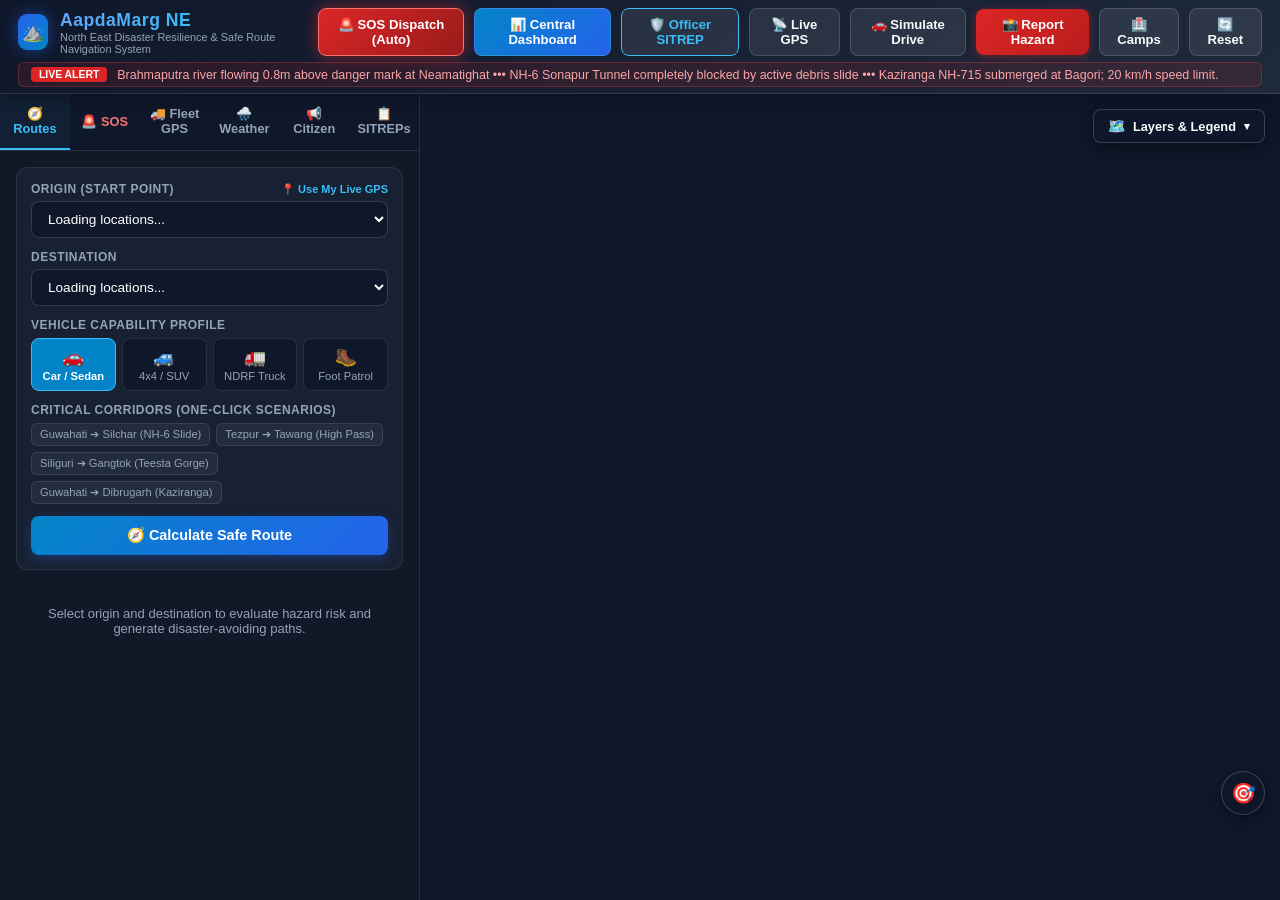
==== static/index.html @ 3a87f2e5 "Add files via upload" ====
<!DOCTYPE html>
<html lang="en">
<head>
    <meta charset="UTF-8">
    <meta name="viewport" content="width=device-width, initial-scale=1.0">
    <title>AapdaMarg NE - North East India Disaster-Adaptive Route & Hazard Intelligence</title>
    
    <!-- Leaflet GIS Map Library -->
    <link rel="stylesheet" href="https://unpkg.com/leaflet@1.9.4/dist/leaflet.css" integrity="sha256-p4NxAoJBhIIN+hmNHrzRCf9tD/miZyoHS5obTRR9BMY=" crossorigin=""/>
    <script src="https://unpkg.com/leaflet@1.9.4/dist/leaflet.js" integrity="sha256-20nQCchB9co0qIjJZRGuk2/Z9VM+kNiyxNV1lvTlZBo=" crossorigin=""></script>
    
    <!-- Custom Command Center Styling -->
    <link rel="stylesheet" href="/static/css/style.css">
</head>
<body>

    <!-- Header Navigation & Early Warning Ticker -->
    <header class="app-header">
        <div class="header-top-row">
            <div class="brand-badge">
                <div class="brand-icon">⛰️</div>
                <div class="brand-text">
                    <h1>AapdaMarg NE</h1>
                    <p>North East Disaster Resilience & Safe Route Navigation System</p>
                </div>
            </div>

            <!-- Header Action Buttons -->
            <div class="header-actions">
                <button class="btn btn-sos" onclick="triggerInstantAutoSos()" title="Automatic GPS Detection & Instant Distress Alert to Nearest Police & Hospital">
                    🚨 SOS Dispatch (Auto)
                </button>
                <button class="btn btn-secondary" onclick="openCommandDashboard()" style="background: linear-gradient(135deg, #0284c7, #2563eb); color: white;" title="Centralized Disaster Logistics Command Dashboard">
                    📊 Central Dashboard
                </button>
                <button class="btn btn-secondary" onclick="openSitrepModal()" style="border-color: #38bdf8; color: #38bdf8;" title="Field Officer Verified Situation Report">
                    🛡️ Officer SITREP
                </button>
                <button id="btnToggleGps" class="btn btn-secondary" onclick="toggleGpsTracking()" title="Start real-time device GPS tracking">
                    📡 Live GPS
                </button>
                <button id="btnDriveSim" class="btn btn-secondary" onclick="toggleDriveSimulator()" title="Simulate driving along active highway route">
                    🚗 Simulate Drive
                </button>
                <button class="btn btn-report" onclick="openReportModal()">
                    📸 Report Hazard
                </button>
                <button class="btn btn-secondary" onclick="openEmergencyModal()">
                    🏥 Camps
                </button>
                <button class="btn btn-secondary" onclick="resetDemoData()" title="Reset to baseline scenario">
                    🔄 Reset
                </button>
            </div>
        </div>

        <!-- Emergency Flash Alert Ticker Shifted Directly Underneath Icons -->
        <div class="alert-ticker-container">
            <div class="ticker-tag">LIVE ALERT</div>
            <div class="ticker-text" id="alertTickerText">
                Brahmaputra river flowing 0.8m above danger mark at Neamatighat ••• NH-6 Sonapur Tunnel completely blocked by active debris slide ••• Kaziranga NH-715 submerged at Bagori; 20 km/h speed limit.
            </div>
        </div>
    </header>

    <!-- Main Command Center Grid -->
    <div class="main-viewport">

        <!-- Left Drawer / Navigation & Telemetry Sidebar -->
        <aside class="sidebar">
            <div class="sidebar-tab-nav" style="overflow-x: auto;">
                <div class="sidebar-tab active" data-tab="tabRoute">
                    🧭 Routes
                </div>
                <div class="sidebar-tab" data-tab="tabSos" style="color: #f87171; font-weight: 700;">
                    🚨 SOS
                </div>
                <div class="sidebar-tab" data-tab="tabFleet">
                    🚚 Fleet GPS
                </div>
                <div class="sidebar-tab" data-tab="tabWeather">
                    🌧️ Weather
                </div>
                <div class="sidebar-tab" data-tab="tabFeed">
                    📢 Citizen
                </div>
                <div class="sidebar-tab" data-tab="tabSitrep">
                    📋 SITREPs
                </div>
            </div>

            <!-- Tab 1: Route Planner & Risk Analysis -->
            <div id="tabRoute" class="tab-content" style="display: flex;">
                
                <div class="route-box">
                    <div class="form-group">
                        <div style="display: flex; justify-content: space-between; align-items: center; margin-bottom: 5px;">
                            <label for="originSelect" style="margin-bottom: 0;">Origin (Start Point)</label>
                            <a href="javascript:void(0)" onclick="useGpsAsOrigin()" style="color: #38bdf8; font-size: 11px; text-decoration: none; font-weight: 700;">
                                📍 Use My Live GPS
                            </a>
                        </div>
                        <select id="originSelect" class="form-control">
                            <option value="">Loading locations...</option>
                        </select>
                    </div>

                    <div class="form-group">
                        <label for="destSelect">Destination</label>
                        <select id="destSelect" class="form-control">
                            <option value="">Loading locations...</option>
                        </select>
                    </div>

                    <div class="form-group">
                        <label>Vehicle Capability Profile</label>
                        <div class="vehicle-selector">
                            <div class="vehicle-btn active" onclick="selectVehicle('standard', this)">
                                <span>🚗</span> Car / Sedan
                            </div>
                            <div class="vehicle-btn" onclick="selectVehicle('4x4', this)">
                                <span>🚙</span> 4x4 / SUV
                            </div>
                            <div class="vehicle-btn" onclick="selectVehicle('emergency_convoy', this)">
                                <span>🚛</span> NDRF Truck
                            </div>
                            <div class="vehicle-btn" onclick="selectVehicle('foot', this)">
                                <span>🥾</span> Foot Patrol
                            </div>
                        </div>
                    </div>

                    <div class="form-group">
                        <label>Critical Corridors (One-Click Scenarios)</label>
                        <div class="quick-routes">
                            <div class="quick-route-chip" onclick="setQuickRoute('guwahati', 'silchar')">
                                Guwahati ➔ Silchar (NH-6 Slide)
                            </div>
                            <div class="quick-route-chip" onclick="setQuickRoute('tezpur', 'tawang')">
                                Tezpur ➔ Tawang (High Pass)
                            </div>
                            <div class="quick-route-chip" onclick="setQuickRoute('siliguri', 'gangtok')">
                                Siliguri ➔ Gangtok (Teesta Gorge)
                            </div>
                            <div class="quick-route-chip" onclick="setQuickRoute('guwahati', 'dibrugarh')">
                                Guwahati ➔ Dibrugarh (Kaziranga)
                            </div>
                        </div>
                    </div>

                    <button id="btnCalculate" class="btn-calculate" onclick="calculateRoute()">
                        🧭 Calculate Safe Route
                    </button>
                </div>

                <!-- Dynamic Route Comparison Cards Container -->
                <div id="routeResultsContainer">
                    <div style="text-align: center; color: #94a3b8; padding: 20px; font-size: 13px;">
                        Select origin and destination to evaluate hazard risk and generate disaster-avoiding paths.
                    </div>
                </div>

            </div>

            <!-- Tab: Emergency Complaint & Automated SOS Dispatch -->
            <div id="tabSos" class="tab-content" style="display: none;">
                <div style="background: rgba(220, 38, 38, 0.15); border: 1px solid rgba(239, 68, 68, 0.4); padding: 12px; border-radius: 8px;">
                    <div style="display: flex; justify-content: space-between; align-items: center; margin-bottom: 8px;">
                        <div>
                            <h3 style="font-size: 13px; font-weight: 800; color: #f87171;">🚨 Emergency SOS Dispatch</h3>
                            <p style="font-size: 10.5px; color: #fca5a5; margin-top: 2px;">Automatic GPS detection & alert to nearest Police & Hospital.</p>
                        </div>
                        <button onclick="openEmergencyComplaintModal()" style="background: #334155; color: #cbd5e1; border: 1px solid rgba(255,255,255,0.1); border-radius: 6px; padding: 4px 8px; font-size: 10.5px; font-weight: 600; cursor: pointer;">
                            📝 Form
                        </button>
                    </div>

                    <button onclick="triggerInstantAutoSos()" class="btn-instant-transmit" style="padding: 10px; font-size: 12px;">
                        ⚡ 1-TOUCH INSTANT SOS (AUTO-GPS)
                    </button>
                </div>

                <div style="margin-top: 10px;">
                    <div style="display: flex; justify-content: space-between; align-items: center; margin-bottom: 6px;">
                        <h4 style="font-size: 11.5px; font-weight: 700; color: #cbd5e1; text-transform: uppercase;">Active Distress Calls</h4>
                        <span style="font-size: 10px; color: #94a3b8;">Auto Alert Dispatched</span>
                    </div>
                    <div id="sosListContainer">Loading emergency complaints...</div>
                </div>
            </div>

            <!-- Tab 2: Regional Weather & Flood Telemetry -->
            <div id="tabWeather" class="tab-content" style="display: none;">
                <div style="background: rgba(30, 41, 59, 0.6); padding: 12px; border-radius: 8px; border: 1px solid rgba(255,255,255,0.08);">
                    <h3 style="font-size: 13px; font-weight: 700; color: #38bdf8; margin-bottom: 4px;">North East Flood & Rain Monitoring</h3>
                    <p style="font-size: 11px; color: #94a3b8;">Real-time precipitation telemetry combined with IMD & ASDMA Brahmaputra basin hydro-meters.</p>
                </div>
                <div id="weatherListContainer">
                    <div style="text-align: center; color: #94a3b8; padding: 20px;">Fetching weather telemetry...</div>
                </div>
            </div>

            <!-- Tab 3: Citizen Incident & Photo Feed -->
            <div id="tabFeed" class="tab-content" style="display: none;">
                <div style="display: flex; justify-content: space-between; align-items: center;">
                    <span style="font-size: 12px; font-weight: 700; color: #cbd5e1;">Live Crowdsourced Incidents</span>
                    <button onclick="openReportModal()" style="background: #0284c7; color: white; border: none; border-radius: 6px; padding: 4px 10px; font-size: 11px; font-weight: bold; cursor: pointer;">
                        + Upload
                    </button>
                </div>
                <div id="communityFeedContainer">
                    <div style="text-align: center; color: #94a3b8; padding: 20px;">Loading community reports...</div>
                </div>
            </div>

            <!-- Tab 4: Essential Commodity Fleet GPS Tracking -->
            <div id="tabFleet" class="tab-content" style="display: none;">
                <div style="background: rgba(30, 41, 59, 0.6); padding: 12px; border-radius: 8px; border: 1px solid rgba(255,255,255,0.08);">
                    <div style="display: flex; justify-content: space-between; align-items: center;">
                        <h3 style="font-size: 13px; font-weight: 700; color: #38bdf8;">Essential Fleet Tracking</h3>
                        <button onclick="openCommandDashboard()" style="background: #0284c7; color: white; border: none; border-radius: 4px; padding: 3px 7px; font-size: 10px; font-weight: bold; cursor: pointer;">
                            📊 Executive Dashboard
                        </button>
                    </div>
                    <p style="font-size: 11px; color: #94a3b8; margin-top: 4px;">Real-time GPS movement of medicine, ration, bridge construction, and fuel convoys across North East corridors.</p>
                </div>

                <div style="margin-top: 8px;">
                    <h4 style="font-size: 11.5px; font-weight: 700; color: #f87171; text-transform: uppercase; margin-bottom: 6px;">Automated Corridor Alerts</h4>
                    <div id="logisticsAlertsContainer">Loading alerts...</div>
                </div>

                <div style="margin-top: 10px;">
                    <h4 style="font-size: 11.5px; font-weight: 700; color: #38bdf8; text-transform: uppercase; margin-bottom: 6px;">Live Convoys in Transit</h4>
                    <div id="fleetListContainer">Loading convoys...</div>
                </div>
            </div>

            <!-- Tab 5: Field Official Verified SITREPs -->
            <div id="tabSitrep" class="tab-content" style="display: none;">
                <div style="display: flex; justify-content: space-between; align-items: center; background: rgba(30, 41, 59, 0.6); padding: 12px; border-radius: 8px; border: 1px solid rgba(255,255,255,0.08);">
                    <div>
                        <h3 style="font-size: 13px; font-weight: 700; color: #38bdf8;">Authority SITREPs</h3>
                        <p style="font-size: 10.5px; color: #94a3b8;">Verified situation reports by NDRF, BRO, SDRF & PWD.</p>
                    </div>
                    <button onclick="openSitrepModal()" style="background: #0284c7; color: white; border: none; border-radius: 6px; padding: 4px 8px; font-size: 10.5px; font-weight: bold; cursor: pointer;">
                        + New SITREP
                    </button>
                </div>
                <div id="sitrepListContainer" style="margin-top: 10px;">
                    Loading verified SITREPs...
                </div>
            </div>

        </aside>

        <!-- Main Map Area -->
        <main class="map-container">
            <div id="map"></div>

            <!-- Floating Real-Time GPS Telemetry HUD -->
            <div id="gpsHudBar" class="gps-hud-bar" style="display: none;">
                <div class="gps-hud-item">
                    <span class="gps-hud-label">GPS STATUS</span>
                    <span class="gps-hud-value" id="hudGpsStatus">Active</span>
                </div>
                <div class="gps-hud-item">
                    <span class="gps-hud-label">COORDINATES</span>
                    <span class="gps-hud-value" id="hudCoords">26.144, 91.736</span>
                </div>
                <div class="gps-hud-item">
                    <span class="gps-hud-label">SPEED</span>
                    <span class="gps-hud-value" id="hudSpeed">0 km/h</span>
                </div>
                <div class="gps-hud-item">
                    <span class="gps-hud-label">ALTITUDE</span>
                    <span class="gps-hud-value" id="hudAltitude">55m</span>
                </div>
                <div class="gps-hud-item">
                    <span class="gps-hud-label">ACCURACY</span>
                    <span class="gps-hud-value" id="hudAccuracy">±12m</span>
                </div>
                <div class="gps-hud-item">
                    <span class="gps-hud-label">PROXIMITY THREAT</span>
                    <span class="gps-hud-value safe" id="hudThreatAlert">🛡️ Safe</span>
                </div>
            </div>

            <!-- Hazard Proximity Warning Banner -->
            <div id="hazardProximityBanner" class="hazard-proximity-banner">
                <div style="font-size: 26px;">🚨</div>
                <div id="hazardBannerText" style="font-size: 12.5px; line-height: 1.4;">
                    Hazard Proximity Alert: You are near an active disaster zone!
                </div>
            </div>

            <!-- Floating Locate Me Button -->
            <button class="btn-locate-me" onclick="centerOnUserGps()" title="Center map on my live GPS position">
                🎯
            </button>

            <!-- Consolidated Single Dropdown Menu: Map Layers, Base Map & Legend -->
            <div class="map-dropdown-container" id="mapDropdownContainer">
                <button type="button" class="btn-map-dropdown-toggle" id="btnMapDropdown" onclick="toggleMapLayersMenu(event)">
                    <span style="font-size: 14px;">🗺️</span>
                    <span>Layers & Legend</span>
                    <span id="mapDropdownArrow" style="font-size: 11px;">▾</span>
                </button>

                <!-- Dropdown Card -->
                <div class="map-dropdown-panel" id="mapDropdownPanel" onclick="event.stopPropagation()">
                    <div class="map-dropdown-tabs">
                        <div class="map-tab-btn active" id="tabBtnLayers" onclick="switchMapMenuTab('layers')">
                            🗂️ Map Layers
                        </div>
                        <div class="map-tab-btn" id="tabBtnLegend" onclick="switchMapMenuTab('legend')">
                            📖 Legend
                        </div>
                        <button type="button" class="map-dropdown-close" onclick="closeMapLayersMenu()">&times;</button>
                    </div>

                    <!-- Panel 1: Layers & Basemap -->
                    <div class="map-panel-content" id="mapPanelLayers">
                        <!-- Base Map Section -->
                        <div class="map-menu-section">
                            <div class="map-menu-heading">🗺️ Base Map Style</div>
                            <div class="basemap-pills">
                                <label class="basemap-pill">
                                    <input type="radio" name="baseMap" value="Dark Navigation" checked onchange="switchBaseMap(this.value)">
                                    <span>Dark Nav</span>
                                </label>
                                <label class="basemap-pill">
                                    <input type="radio" name="baseMap" value="Terrain & Contours" onchange="switchBaseMap(this.value)">
                                    <span>Terrain</span>
                                </label>
                                <label class="basemap-pill">
                                    <input type="radio" name="baseMap" value="Satellite Imagery" onchange="switchBaseMap(this.value)">
                                    <span>Satellite</span>
                                </label>
                                <label class="basemap-pill">
                                    <input type="radio" name="baseMap" value="Standard Street" onchange="switchBaseMap(this.value)">
                                    <span>Street</span>
                                </label>
                            </div>
                        </div>

                        <!-- Hazards Section -->
                        <div class="map-menu-section">
                            <div class="map-menu-heading">⚠️ Disaster Hazards</div>
                            <label class="layer-checkbox">
                                <input type="checkbox" checked onchange="toggleOverlayLayer('hazards', this.checked)">
                                <span>⛰️ Active Hazards & Slides</span>
                            </label>
                            <label class="layer-checkbox">
                                <input type="checkbox" checked onchange="toggleOverlayLayer('riskZones', this.checked)">
                                <span>🌊 High-Risk Flood Basins</span>
                            </label>
                            <label class="layer-checkbox">
                                <input type="checkbox" checked onchange="toggleOverlayLayer('routes', this.checked)">
                                <span>🧭 Evaluated Routes</span>
                            </label>
                        </div>

                        <!-- Emergency Amenities & Fleet Section -->
                        <div class="map-menu-section">
                            <div class="map-menu-heading">🚨 Emergency & Amenities</div>
                            <label class="layer-checkbox">
                                <input type="checkbox" checked onchange="toggleEmergencyFacilityLayer(this.checked)">
                                <span>🚔 Police & 🏥 Hospitals</span>
                            </label>
                            <label class="layer-checkbox">
                                <input type="checkbox" checked onchange="toggleAmenityLayer('fuel', this.checked)">
                                <span>⛽ Petrol Pumps & Fuel</span>
                            </label>
                            <label class="layer-checkbox">
                                <input type="checkbox" checked onchange="toggleAmenityLayer('hotel', this.checked)">
                                <span>🏨 Safe Hotels & Lodging</span>
                            </label>
                            <label class="layer-checkbox">
                                <input type="checkbox" checked onchange="toggleAmenityLayer('restaurant', this.checked)">
                                <span>🍽️ Food Hubs & Dhabas</span>
                            </label>
                            <label class="layer-checkbox">
                                <input type="checkbox" checked onchange="toggleOverlayLayer('fleet', this.checked)">
                                <span>🚚 Essential Convoys (GPS)</span>
                            </label>
                        </div>
                    </div>

                    <!-- Panel 2: Legend -->
                    <div class="map-panel-content" id="mapPanelLegend" style="display: none;">
                        <div class="legend-scroll-area">
                            <div class="legend-item">
                                <div class="legend-color" style="background: #10b981; box-shadow: 0 0 6px #10b981;"></div>
                                <span>Safest Recommended Route</span>
                            </div>
                            <div class="legend-item">
                                <div class="legend-color" style="background: #ef4444; border: 1px dashed white;"></div>
                                <span>Direct / Dangerous Route</span>
                            </div>
                            <div class="legend-item">
                                <span>🚔</span>
                                <span>Police Station (Alert Ready)</span>
                            </div>
                            <div class="legend-item">
                                <span>🏥</span>
                                <span>Hospital / 108 Ambulance</span>
                            </div>
                            <div class="legend-item">
                                <span>🆘</span>
                                <span>Active SOS Distress Scene</span>
                            </div>
                            <div class="legend-item">
                                <span>⛰️</span>
                                <span>Active Landslide / Mudflow</span>
                            </div>
                            <div class="legend-item">
                                <span>🌊</span>
                                <span>Submerged / Waterlogged</span>
                            </div>
                            <div class="legend-item">
                                <span>🌉</span>
                                <span>Damaged / Weak Bridge</span>
                            </div>
                            <div class="legend-item">
                                <span>⛽</span>
                                <span>Fuel Station (Reserves Tracked)</span>
                            </div>
                            <div class="legend-item">
                                <span>🏨</span>
                                <span>Safe Lodging / Transit Shelter</span>
                            </div>
                            <div class="legend-item">
                                <span>🍽️</span>
                                <span>Food Hub / Langar Kitchen</span>
                            </div>
                            <div class="legend-item">
                                <span>🚚</span>
                                <span>Live Supply Convoy (GPS)</span>
                            </div>
                        </div>
                    </div>
                </div>
            </div>
        </main>

    </div>

    <!-- Modal 1: Crowdsourced Hazard & Photo Upload -->
    <div id="reportModal" class="modal-overlay">
        <div class="modal-card">
            <div class="modal-header">
                <div class="modal-title">
                    📸 Report Sudden Hazard & Upload Photo
                </div>
                <button class="modal-close" onclick="closeReportModal()">&times;</button>
            </div>
            <form id="hazardReportForm" class="modal-body" enctype="multipart/form-data">
                <div class="form-group">
                    <label for="hazardType">Hazard Category</label>
                    <select id="hazardType" name="hazard_type" class="form-control" required>
                        <option value="landslide">Active Landslide / Mudflow</option>
                        <option value="flood">Severe Flood / Submerged Highway</option>
                        <option value="damaged_bridge">Damaged / Weakened Bridge</option>
                        <option value="road_collapse">Road Collapse / Subsidence</option>
                        <option value="heavy_debris">Fallen Trees / Rock Debris</option>
                        <option value="cloudburst">Cloudburst / Flash Surge</option>
                    </select>
                </div>

                <div class="form-group">
                    <label for="reportTitle">Hazard Headline / Location</label>
                    <input type="text" id="reportTitle" name="title" class="form-control" placeholder="e.g. NH-6 Debris Slide near Mile Marker 42" required>
                </div>

                <!-- Photo Upload Zone -->
                <div class="form-group">
                    <label>Hazard Photo Proof (Updates Map & Visuals)</label>
                    <div id="photoDropZone" class="photo-drop-zone" onclick="document.getElementById('photoInput').click()">
                        <div style="font-size: 28px; margin-bottom: 6px;">📷</div>
                        <div style="font-size: 13px; font-weight: bold; color: #38bdf8;">Click to upload or drag & drop photo</div>
                        <div style="font-size: 11px; color: #94a3b8; margin-top: 4px;">PNG, JPG, WEBP accepted</div>
                        <input type="file" id="photoInput" name="photo" accept="image/*" style="display: none;">
                    </div>

                    <div id="photoPreviewContainer" class="photo-preview-container">
                        <img id="photoPreviewImg" class="photo-preview-img" src="" alt="Photo Preview">
                        <button type="button" onclick="removePhoto()" style="position: absolute; top: 8px; right: 8px; background: rgba(0,0,0,0.7); color: white; border: none; border-radius: 50%; width: 26px; height: 26px; cursor: pointer;">&times;</button>
                    </div>
                </div>

                <!-- Location Selector -->
                <div class="form-group">
                    <label>Hazard Coordinates</label>
                    <div style="display: flex; gap: 8px; margin-bottom: 6px;">
                        <button type="button" class="btn btn-secondary" style="flex: 1; font-size: 11.5px;" onclick="startPickLocation()">
                            📍 Pick Location on Map
                        </button>
                        <button type="button" class="btn btn-secondary" style="flex: 1; font-size: 11.5px;" onclick="useCurrentGpsLocation()">
                            📡 Use Device GPS
                        </button>
                    </div>
                    <div style="display: grid; grid-template-columns: 1fr 1fr; gap: 8px;">
                        <input type="number" step="any" id="reportLat" name="latitude" class="form-control" placeholder="Latitude" required>
                        <input type="number" step="any" id="reportLng" name="longitude" class="form-control" placeholder="Longitude" required>
                    </div>
                </div>

                <div class="form-group">
                    <label for="reportSeverity">Threat Severity</label>
                    <select id="reportSeverity" name="severity" class="form-control">
                        <option value="low">Low (Passable with caution)</option>
                        <option value="medium" selected>Moderate (4x4 or High Clearance only)</option>
                        <option value="high">Severe (Near blocked / High danger)</option>
                        <option value="critical">Critical / Impassable (Complete road collapse or washout)</option>
                    </select>
                </div>

                <div class="form-group">
                    <label for="reportDesc">Description & On-Ground Details</label>
                    <textarea id="reportDesc" name="description" class="form-control" rows="3" placeholder="Describe water depth, mud accumulation, stranded vehicles, or available detour advice..."></textarea>
                </div>

                <div class="form-group">
                    <label for="reporterName">Reporter Name / Agency</label>
                    <input type="text" id="reporterName" name="reporter_name" class="form-control" placeholder="e.g. Local Driver / ASDMA Volunteer / Police Patrol" value="Citizen Responder">
                </div>

                <button type="submit" id="btnSubmitReport" class="btn-calculate" style="margin-top: 10px;">
                    🚀 Broadcast Hazard & Update Routes
                </button>
            </form>
        </div>
    </div>

    <!-- Modal 2: Photo Lightbox -->
    <div id="photoViewerModal" class="modal-overlay" onclick="closePhotoModal()">
        <div class="modal-card" style="max-width: 700px; background: #0f172a; border: 1px solid rgba(255,255,255,0.2);" onclick="event.stopPropagation()">
            <div class="modal-header">
                <div id="photoViewerTitle" class="modal-title">Hazard Photo Verification</div>
                <button class="modal-close" onclick="closePhotoModal()">&times;</button>
            </div>
            <div style="padding: 10px;">
                <img id="photoViewerImg" src="" alt="Verified Disaster Photo" style="width: 100%; max-height: 480px; object-fit: contain; border-radius: 8px;">
            </div>
        </div>
    </div>

    <!-- Modal 3: Emergency Helplines & Relief Shelters -->
    <div id="emergencyModal" class="modal-overlay">
        <div class="modal-card" style="max-width: 650px;">
            <div class="modal-header">
                <div class="modal-title">
                    🚨 Emergency Helplines & Evacuation Shelters
                </div>
                <button class="modal-close" onclick="closeEmergencyModal()">&times;</button>
            </div>
            <div class="modal-body">
                <div>
                    <h4 style="font-size: 13px; color: #ef4444; text-transform: uppercase; margin-bottom: 8px;">Disaster Response Authorities (NDRF / BRO / SDMA)</h4>
                    <div id="emergencyContactsList">Loading helplines...</div>
                </div>

                <div style="margin-top: 14px;">
                    <h4 style="font-size: 13px; color: #34d399; text-transform: uppercase; margin-bottom: 8px;">Active Flood & Hill Evacuation Shelters</h4>
                    <div id="reliefCampsList">Loading relief camps...</div>
                </div>
            </div>
        </div>
    </div>

    <!-- Modal 4: Centralized Command & Logistics Dashboard -->
    <div id="dashboardModal" class="modal-overlay" onclick="closeCommandDashboard()">
        <div class="modal-card dashboard-modal-card" onclick="event.stopPropagation()">
            <div class="modal-header">
                <div class="modal-title">
                    📊 Centralized Disaster Logistics & Regional Readiness Dashboard
                </div>
                <button class="modal-close" onclick="closeCommandDashboard()">&times;</button>
            </div>
            <div class="modal-body" style="padding: 16px;">
                <!-- KPI Cards -->
                <div class="kpi-grid">
                    <div class="kpi-card blue">
                        <div class="kpi-title">Total Essential Convoys</div>
                        <div class="kpi-value" id="kpiTotalConvoys">5</div>
                        <div class="kpi-sub">GPS Integrated & Tracked</div>
                    </div>
                    <div class="kpi-card green">
                        <div class="kpi-title">In Transit (Optimal)</div>
                        <div class="kpi-value" id="kpiInTransit" style="color: #34d399;">4</div>
                        <div class="kpi-sub">En Route to Hospitals/PDS</div>
                    </div>
                    <div class="kpi-card red">
                        <div class="kpi-title">Delayed / Stranded</div>
                        <div class="kpi-value" id="kpiDelayed" style="color: #f87171;">1</div>
                        <div class="kpi-sub">Landslide / Flood Impasse</div>
                    </div>
                    <div class="kpi-card amber">
                        <div class="kpi-title">Critical Corridor Alerts</div>
                        <div class="kpi-value" id="kpiCriticalAlerts" style="color: #fbbf24;">3</div>
                        <div class="kpi-sub">Automated Hazard Collisions</div>
                    </div>
                </div>

                <!-- 2-Column Grid: District Reserves & Corridor Health -->
                <div style="display: grid; grid-template-columns: 1fr 1fr; gap: 16px; margin-bottom: 16px;">
                    <div style="background: rgba(30, 41, 59, 0.5); border: 1px solid rgba(255,255,255,0.08); border-radius: 10px; padding: 12px;">
                        <h4 style="font-size: 12px; font-weight: 700; color: #38bdf8; text-transform: uppercase; margin-bottom: 8px;">
                            ⛽ District Fuel & Ration Reserve Levels (Days Remaining)
                        </h4>
                        <div id="districtReservesContainer">Loading district reserves...</div>
                    </div>

                    <div style="background: rgba(30, 41, 59, 0.5); border: 1px solid rgba(255,255,255,0.08); border-radius: 10px; padding: 12px;">
                        <h4 style="font-size: 12px; font-weight: 700; color: #f87171; text-transform: uppercase; margin-bottom: 8px;">
                            🛣️ Critical Transport Corridor Readiness
                        </h4>
                        <div id="corridorHealthContainer">Loading corridor status...</div>
                    </div>
                </div>

                <!-- Live Fleet Tracking Table -->
                <div style="background: rgba(30, 41, 59, 0.5); border: 1px solid rgba(255,255,255,0.08); border-radius: 10px; padding: 12px; overflow-x: auto;">
                    <div style="display: flex; justify-content: space-between; align-items: center; margin-bottom: 8px;">
                        <h4 style="font-size: 12px; font-weight: 700; color: #f8fafc; text-transform: uppercase;">
                            🚚 Live Essential Commodity Fleet Movement
                        </h4>
                        <span style="font-size: 11px; color: #94a3b8;">Real-time GPS Tracking</span>
                    </div>
                    <table class="fleet-table">
                        <thead>
                            <tr>
                                <th>Vehicle ID</th>
                                <th>Cargo Type</th>
                                <th>Route Corridor</th>
                                <th>Driver / Contact</th>
                                <th>Status</th>
                                <th>ETA</th>
                                <th>Action</th>
                            </tr>
                        </thead>
                        <tbody id="dashboardFleetTableBody">
                            <tr><td colspan="7" style="text-align: center;">Loading fleet records...</td></tr>
                        </tbody>
                    </table>
                </div>
            </div>
        </div>
    </div>

    <!-- Modal 5: Field Official & Authority SITREP Submission -->
    <div id="sitrepModal" class="modal-overlay">
        <div class="modal-card" style="max-width: 600px;">
            <div class="modal-header">
                <div class="modal-title">
                    🛡️ Field Official Situation Report (SITREP)
                </div>
                <button class="modal-close" onclick="closeSitrepModal()">&times;</button>
            </div>
            <form id="sitrepForm" class="modal-body" onsubmit="submitFieldSitrep(event)" enctype="multipart/form-data">
                <div style="display: grid; grid-template-columns: 1fr 1fr; gap: 8px;">
                    <div class="form-group">
                        <label for="officerName">Reporting Officer Name</label>
                        <input type="text" id="officerName" name="officer_name" class="form-control" placeholder="e.g. Major R. Sangma" required>
                    </div>
                    <div class="form-group">
                        <label for="officerRank">Rank / Designation</label>
                        <input type="text" id="officerRank" name="officer_rank" class="form-control" placeholder="e.g. Officer Commanding" required>
                    </div>
                </div>

                <div style="display: grid; grid-template-columns: 1fr 1fr; gap: 8px;">
                    <div class="form-group">
                        <label for="sitrepAgency">Deploying Agency</label>
                        <select id="sitrepAgency" name="agency" class="form-control" required>
                            <option value="BRO">Border Roads Organisation (BRO)</option>
                            <option value="NDRF">National Disaster Response Force (NDRF)</option>
                            <option value="ASDMA">Assam State Disaster Management (ASDMA)</option>
                            <option value="SDRF">State Disaster Response Force (SDRF)</option>
                            <option value="PWD">Public Works Department (PWD)</option>
                            <option value="Police">Highway Traffic Police</option>
                        </select>
                    </div>
                    <div class="form-group">
                        <label for="sitrepDistrict">District</label>
                        <input type="text" id="sitrepDistrict" name="district" class="form-control" placeholder="e.g. East Jaintia Hills" required>
                    </div>
                </div>

                <div class="form-group">
                    <label for="sitrepCorridor">Highway Sector / Corridor Name</label>
                    <input type="text" id="sitrepCorridor" name="corridor" class="form-control" placeholder="e.g. NH-6 Sonapur Tunnel Portal" required>
                </div>

                <div style="display: grid; grid-template-columns: 1fr 1fr; gap: 8px;">
                    <div class="form-group">
                        <label for="sitrepLat">Latitude</label>
                        <input type="number" step="any" id="sitrepLat" name="latitude" class="form-control" required>
                    </div>
                    <div class="form-group">
                        <label for="sitrepLng">Longitude</label>
                        <input type="number" step="any" id="sitrepLng" name="longitude" class="form-control" required>
                    </div>
                </div>

                <div style="display: grid; grid-template-columns: 1fr 1fr; gap: 8px;">
                    <div class="form-group">
                        <label for="clearancePct">Clearance Progress (%)</label>
                        <input type="number" id="clearancePct" name="clearance_pct" min="0" max="100" class="form-control" value="35" required>
                    </div>
                    <div class="form-group">
                        <label for="passabilityStatus">Passability Status</label>
                        <select id="passabilityStatus" name="passability" class="form-control">
                            <option value="closed">Closed / Severed</option>
                            <option value="4x4_only">High Clearance 4x4 Only</option>
                            <option value="single_lane_escort">Single Lane Police Escort</option>
                            <option value="all_vehicles">Fully Restored / Open</option>
                        </select>
                    </div>
                </div>

                <div class="form-group">
                    <label for="bridgeStatus">Bridge & Culvert Structural Integrity</label>
                    <select id="bridgeStatus" name="bridge_status" class="form-control">
                        <option value="intact">Intact & Load Certified</option>
                        <option value="scour_inspection">Scour Inspection Required</option>
                        <option value="critical_crack">Critical Foundation Cracks</option>
                        <option value="washed_out">Washed Out / Bailey Bridge Needed</option>
                    </select>
                </div>

                <div class="form-group">
                    <label for="sitrepNotes">Operational Assessment & Clearance ETA</label>
                    <textarea id="sitrepNotes" name="notes" class="form-control" rows="2" placeholder="Details on deployed heavy earthmovers, remaining boulder volume, or detours..."></textarea>
                </div>

                <button type="submit" id="btnSubmitSitrep" class="btn-calculate" style="background: linear-gradient(135deg, #0284c7, #2563eb);">
                    🛡️ Broadcast Verified Situation Report
                </button>
            </form>
        </div>
    </div>

    <!-- Modal: Instant Automated GPS SOS Dispatch Screen -->
    <div id="instantSosModal" class="modal-overlay">
        <div class="modal-card" style="max-width: 500px; border: 2px solid #ef4444; background: #0b1329; box-shadow: 0 0 40px rgba(239, 68, 68, 0.5);" onclick="event.stopPropagation()">
            <div class="modal-header" style="background: rgba(220, 38, 38, 0.3);">
                <div class="modal-title" style="color: #f87171; display: flex; align-items: center; gap: 8px;">
                    <span style="font-size: 22px;">🚨</span> AUTOMATIC SOS DISPATCH
                </div>
                <button class="modal-close" onclick="cancelInstantSos()">&times;</button>
            </div>
            <div class="modal-body" style="padding: 20px;">
                <div class="auto-sos-container">
                    <div class="radar-scan-box">
                        <div class="radar-circle"></div>
                        <div class="radar-circle"></div>
                        <div class="radar-circle"></div>
                        <div class="radar-center-icon">📡</div>
                    </div>

                    <div id="instantGpsStatusText" style="font-size: 13px; font-weight: 700; color: #38bdf8; margin-bottom: 4px;">
                        Accessing Live GPS Satellite Telemetry...
                    </div>
                    <div id="instantGpsBadge" class="gps-lock-badge" style="display: none;">
                        ✓ GPS Locked: <span id="instantGpsCoords">0.0, 0.0</span>
                    </div>

                    <div style="font-size: 11.5px; color: #fca5a5; margin: 10px 0 6px 0;">
                        Auto-transmitting distress alert to closest emergency services in:
                    </div>
                    <div class="countdown-timer-circle" id="instantCountdownNum">
                        5
                    </div>

                    <!-- Auto-Identified Nearest Stations Grid -->
                    <div class="auto-sos-station-grid" id="instantStationGrid" style="display: none;">
                        <div class="auto-sos-station-item">
                            <div style="font-size: 10px; color: #fca5a5; font-weight: 800;">🏥 NEAREST HOSPITAL</div>
                            <div id="instantNearHospital" style="font-size: 12px; font-weight: bold; color: white;">Detecting...</div>
                            <div id="instantNearHospitalDist" style="font-size: 10.5px; color: #34d399;">-- km (ETA -- mins)</div>
                        </div>
                        <div class="auto-sos-station-item">
                            <div style="font-size: 10px; color: #93c5fd; font-weight: 800;">🚔 NEAREST POLICE</div>
                            <div id="instantNearPolice" style="font-size: 12px; font-weight: bold; color: white;">Detecting...</div>
                            <div id="instantNearPoliceDist" style="font-size: 10.5px; color: #38bdf8;">-- km</div>
                        </div>
                    </div>

                    <!-- Controls -->
                    <button type="button" id="btnInstantSendNow" onclick="executeAutoSosDispatchNow()" class="btn-instant-transmit" style="margin-top: 10px;">
                        ⚡ TRANSMIT ALERT NOW (1-CLICK)
                    </button>

                    <div style="display: flex; gap: 10px; margin-top: 12px;">
                        <button type="button" class="btn btn-secondary" style="flex: 1; font-size: 11px;" onclick="switchToDetailedForm()">
                            📝 Add Extra Details First
                        </button>
                        <button type="button" class="btn btn-secondary" style="flex: 1; font-size: 11px; border-color: #64748b; color: #94a3b8;" onclick="cancelInstantSos()">
                            ❌ Cancel Dispatch
                        </button>
                    </div>
                </div>
            </div>
        </div>
    </div>

    <!-- Modal 6: Emergency Complaint & Automated SOS Dispatch -->
    <div id="sosComplaintModal" class="modal-overlay" onclick="closeEmergencyComplaintModal()">
        <div class="modal-card" style="max-width: 580px; border: 1px solid rgba(239, 68, 68, 0.4); background: #0b1329;" onclick="event.stopPropagation()">
            <div class="modal-header" style="background: rgba(220, 38, 38, 0.2); border-bottom: 1px solid rgba(239, 68, 68, 0.3);">
                <div class="modal-title" style="color: #f87171; display: flex; align-items: center; gap: 8px;">
                    <span style="font-size: 20px;">🚨</span> Emergency Complaint & Nearest Unit Alert
                </div>
                <button class="modal-close" onclick="closeEmergencyComplaintModal()">&times;</button>
            </div>
            
            <form id="emergencyComplaintForm" class="modal-body" onsubmit="submitEmergencyComplaint(event)">
                <label style="font-size: 11px; font-weight: 700; color: #94a3b8; text-transform: uppercase; margin-bottom: 6px; display: block;">
                    Select Emergency Service Needed:
                </label>
                <div class="service-type-grid">
                    <div class="service-card" onclick="selectSosService('police', this)">
                        <div class="service-card-icon">🚔</div>
                        <div class="service-card-title">Police Station</div>
                        <div class="service-card-sub">Law, Rescue & Escort</div>
                    </div>
                    <div class="service-card active" onclick="selectSosService('ambulance', this)">
                        <div class="service-card-icon">🚑</div>
                        <div class="service-card-title">Ambulance Hub</div>
                        <div class="service-card-sub">108 Trauma / Medical</div>
                    </div>
                    <div class="service-card" onclick="selectSosService('both', this)">
                        <div class="service-card-icon">🚨</div>
                        <div class="service-card-title">Both Services</div>
                        <div class="service-card-sub">Police + Ambulance</div>
                    </div>
                </div>

                <div id="sosServiceNotice" style="font-size: 11px; color: #fca5a5; background: rgba(220, 38, 38, 0.15); padding: 8px 12px; border-radius: 6px; margin-bottom: 12px; border-left: 3px solid #ef4444;">
                    🚑 System will automatically route to and dispatch the <strong>nearest Hospital / 108 ALS Ambulance</strong>.
                </div>

                <div class="form-group">
                    <label for="sosNature">Nature of Emergency</label>
                    <select id="sosNature" class="form-control" required>
                        <option value="trauma_injury">Trauma / Severe Physical Injury</option>
                        <option value="stranded_flood">Stranded in Rapidly Rising Floodwater</option>
                        <option value="landslide_trapped">Trapped Vehicle under Mudslide / Rockfall</option>
                        <option value="critical_medical">Critical Medical (Cardiac, Childbirth, Oxygen Depletion)</option>
                        <option value="law_and_order">Highway Robbery, Violence or Disaster Looting</option>
                        <option value="search_rescue">Missing Person / Remote Wilderness Extraction</option>
                    </select>
                </div>

                <!-- Coordinates & Detection -->
                <div class="form-group">
                    <label>Incident Location (Used to Find Nearest Station)</label>
                    <div style="display: flex; gap: 8px; margin-bottom: 6px;">
                        <button type="button" class="btn btn-secondary" style="flex: 1; font-size: 11px; border-color: #38bdf8; color: #38bdf8;" onclick="useSosLiveGps()">
                            📡 Detect My Live GPS
                        </button>
                        <button type="button" class="btn btn-secondary" style="flex: 1; font-size: 11px;" onclick="startPickSosLocation()">
                            📍 Pick on Map
                        </button>
                    </div>
                    <div style="display: grid; grid-template-columns: 1fr 1fr; gap: 8px;">
                        <input type="number" step="any" id="sosLat" class="form-control" placeholder="Latitude (e.g. 25.109)" required>
                        <input type="number" step="any" id="sosLng" class="form-control" placeholder="Longitude (e.g. 92.362)" required>
                    </div>
                </div>

                <div class="form-group">
                    <label for="sosAddress">Highway / Landmark / Road Sector</label>
                    <input type="text" id="sosAddress" class="form-control" placeholder="e.g. NH-6 near Sonapur Tunnel, km 142" required>
                </div>

                <div style="display: grid; grid-template-columns: 1fr 1fr; gap: 8px;">
                    <div class="form-group">
                        <label for="sosCallerName">Caller / Contact Person</label>
                        <input type="text" id="sosCallerName" class="form-control" placeholder="Your Name" required>
                    </div>
                    <div class="form-group">
                        <label for="sosCallerPhone">Emergency Phone Number</label>
                        <input type="tel" id="sosCallerPhone" class="form-control" placeholder="+91-98765-43210" required>
                    </div>
                </div>

                <div class="form-group">
                    <label for="sosSeverity">Emergency Severity</label>
                    <select id="sosSeverity" class="form-control">
                        <option value="critical">Critical (Immediate Danger to Life)</option>
                        <option value="high">High (Escalating Risk / Urgent Response)</option>
                        <option value="medium">Medium (Stranded but Stable)</option>
                    </select>
                </div>

                <div class="form-group">
                    <label for="sosDetails">Emergency Details / Patient Condition</label>
                    <textarea id="sosDetails" class="form-control" rows="2" placeholder="State number of victims, injuries, road blockades or special assistance needed..."></textarea>
                </div>

                <button type="submit" id="btnSubmitSos" class="btn-calculate btn-sos" style="margin-top: 6px; padding: 12px; font-size: 13px;">
                    🚨 TRANSMIT EMERGENCY SOS & ALERT NEAREST STATION
                </button>
            </form>
        </div>
    </div>

    <!-- Modal 7: Automated Alert Dispatch Confirmation Receipt -->
    <div id="sosReceiptModal" class="modal-overlay" onclick="closeSosReceiptModal()">
        <div class="modal-card" style="max-width: 520px; border: 1px solid rgba(239, 68, 68, 0.5); background: #0b1329;" onclick="event.stopPropagation()">
            <div class="modal-header" style="background: rgba(220, 38, 38, 0.25);">
                <div class="modal-title" style="color: #f87171;">
                    🚨 EMERGENCY ALERT DISPATCH TRANSMITTED
                </div>
                <button class="modal-close" onclick="closeSosReceiptModal()">&times;</button>
            </div>
            
            <div class="modal-body" style="padding: 16px;">
                <div style="display: flex; align-items: center; gap: 8px; margin-bottom: 12px;">
                    <div style="background: #10b981; color: white; border-radius: 50%; width: 22px; height: 22px; display: flex; align-items: center; justify-content: center; font-size: 13px;">✓</div>
                    <span style="font-size: 12px; color: #34d399; font-weight: bold;">
                        Automated CAD Alert Delivered to Nearest Responding Unit
                    </span>
                </div>

                <div class="receipt-box">
                    <div class="receipt-station-header">
                        <div class="receipt-station-icon">🚨</div>
                        <div>
                            <div style="font-size: 10px; color: #fca5a5; font-weight: 800; text-transform: uppercase;">
                                Assigned Nearest Facility
                            </div>
                            <h3 id="receiptStationName" style="font-size: 14px; font-weight: 800; color: #f8fafc; margin: 2px 0;">
                                Nearest Emergency Hub
                            </h3>
                            <div id="receiptStationSub" style="font-size: 11px; color: #94a3b8;">
                                District Division
                            </div>
                        </div>
                    </div>

                    <div class="receipt-metrics">
                        <div class="receipt-metric-item">
                            <div class="receipt-metric-label">Distance to Incident</div>
                            <div class="receipt-metric-val" id="receiptDistance">0 km</div>
                        </div>
                        <div class="receipt-metric-item">
                            <div class="receipt-metric-label">Estimated Arrival (ETA)</div>
                            <div class="receipt-metric-val" id="receiptEta" style="color: #34d399;">0 mins</div>
                        </div>
                    </div>

                    <div style="margin-top: 10px; font-size: 11px; line-height: 1.5; color: #cbd5e1;">
                        <div><strong>Assigned Response Unit:</strong> <span id="receiptUnit" style="color: #38bdf8;">Unit</span></div>
                        <div><strong>Dispatch Tracking Ticket:</strong> <span id="receiptTicketId" style="color: #fbbf24; font-weight: bold;">SOS-0000</span></div>
                    </div>

                    <div id="receiptSecondaryBox" style="display: none;"></div>
                </div>

                <div style="display: grid; grid-template-columns: 1fr 1fr; gap: 10px; margin-top: 14px;">
                    <a id="receiptPhoneBtn" href="tel:112" style="background: #dc2626; color: white; padding: 10px; border-radius: 8px; text-align: center; font-weight: 800; font-size: 12px; text-decoration: none; display: block;">
                        📞 Call Station Line
                    </a>
                    <button type="button" onclick="closeSosReceiptModal()" class="btn btn-secondary" style="font-size: 12px; justify-content: center;">
                        📍 View on Live Map
                    </button>
                </div>
            </div>
        </div>
    </div>

    <!-- Application JavaScript Bundles -->
    <script src="/static/js/map.js"></script>
    <script src="/static/js/routing.js"></script>
    <script src="/static/js/weather.js"></script>
    <script src="/static/js/reporting.js"></script>
    <script src="/static/js/gps.js"></script>
    <script src="/static/js/fleet.js"></script>
    <script src="/static/js/sitrep.js"></script>
    <script src="/static/js/sos.js"></script>
    <script src="/static/js/app.js"></script>
</body>
</html>
---- static/css/style.css ----
/* AapdaMarg NE - Modern Command Center Styling */

:root {
  --primary: #1e3a8a;
  --primary-light: #3b82f6;
  --accent: #f59e0b;
  --danger: #dc2626;
  --warning: #ea580c;
  --safe: #16a34a;
  --dark-bg: #0f172a;
  --card-bg: rgba(30, 41, 59, 0.92);
  --card-border: rgba(255, 255, 255, 0.1);
  --text-main: #f8fafc;
  --text-muted: #94a3b8;
}

/* Watermark-free Dark Map Styling using OSM */
.dark-tile-layer {
  filter: brightness(0.62) invert(1) contrast(1.7) hue-rotate(205deg) saturate(0.4);
}

* {
  box-sizing: border-box;
  margin: 0;
  padding: 0;
  font-family: -apple-system, BlinkMacSystemFont, "Segoe UI", Roboto, Helvetica, Arial, sans-serif;
}

body {
  background-color: var(--dark-bg);
  color: var(--text-main);
  overflow-x: hidden;
  height: 100vh;
  display: flex;
  flex-direction: column;
}

/* Header & Ticker */
.app-header {
  background: linear-gradient(135deg, #0f172a 0%, #1e293b 100%);
  border-bottom: 1px solid rgba(255, 255, 255, 0.12);
  padding: 8px 18px 6px 18px;
  display: flex;
  flex-direction: column;
  gap: 6px;
  z-index: 1000;
  box-shadow: 0 4px 15px rgba(0, 0, 0, 0.3);
}

.header-top-row {
  display: flex;
  align-items: center;
  justify-content: space-between;
  width: 100%;
}

.brand-badge {
  display: flex;
  align-items: center;
  gap: 12px;
}

.brand-icon {
  width: 36px;
  height: 36px;
  background: linear-gradient(135deg, #2563eb, #0284c7);
  border-radius: 9px;
  display: flex;
  align-items: center;
  justify-content: center;
  color: white;
  font-size: 18px;
  box-shadow: 0 0 15px rgba(37, 99, 235, 0.5);
}

.brand-text h1 {
  font-size: 1.1rem;
  font-weight: 800;
  letter-spacing: 0.5px;
  background: linear-gradient(to right, #60a5fa, #38bdf8, #f59e0b);
  -webkit-background-clip: text;
  -webkit-text-fill-color: transparent;
}

.brand-text p {
  font-size: 0.68rem;
  color: var(--text-muted);
}

.alert-ticker-container {
  width: 100%;
  max-width: 100%;
  margin: 0;
  background: rgba(220, 38, 38, 0.12);
  border: 1px solid rgba(239, 68, 68, 0.3);
  border-radius: 6px;
  padding: 4px 12px;
  display: flex;
  align-items: center;
  gap: 10px;
  overflow: hidden;
}

.ticker-tag {
  background: #dc2626;
  color: white;
  font-size: 0.65rem;
  font-weight: 800;
  padding: 2px 8px;
  border-radius: 4px;
  text-transform: uppercase;
  animation: pulse-danger 2s infinite;
  white-space: nowrap;
}

.ticker-text {
  font-size: 0.78rem;
  color: #fca5a5;
  white-space: nowrap;
  animation: marquee 25s linear infinite;
}

@keyframes marquee {
  0% { transform: translateX(100%); }
  100% { transform: translateX(-100%); }
}

@keyframes pulse-danger {
  0%, 100% { opacity: 1; transform: scale(1); }
  50% { opacity: 0.8; transform: scale(0.96); }
}

/* Header Buttons */
.header-actions {
  display: flex;
  align-items: center;
  gap: 10px;
}

.btn {
  padding: 8px 14px;
  border-radius: 8px;
  font-size: 0.82rem;
  font-weight: 600;
  cursor: pointer;
  border: none;
  display: inline-flex;
  align-items: center;
  gap: 6px;
  transition: all 0.2s ease;
}

.btn-report {
  background: linear-gradient(135deg, #dc2626, #b91c1c);
  color: white;
  box-shadow: 0 2px 10px rgba(220, 38, 38, 0.4);
}

.btn-report:hover {
  background: linear-gradient(135deg, #ef4444, #dc2626);
  transform: translateY(-1px);
}

.btn-secondary {
  background: rgba(255, 255, 255, 0.08);
  color: var(--text-main);
  border: 1px solid rgba(255, 255, 255, 0.15);
}

.btn-secondary:hover {
  background: rgba(255, 255, 255, 0.15);
  color: white;
}

/* Layout Grid */
.main-viewport {
  flex: 1;
  display: flex;
  position: relative;
  overflow: hidden;
}

/* Sidebar */
.sidebar {
  width: 420px;
  background: #111827;
  border-right: 1px solid rgba(255, 255, 255, 0.1);
  display: flex;
  flex-direction: column;
  z-index: 500;
  overflow-y: auto;
}

.sidebar-tab-nav {
  display: flex;
  border-bottom: 1px solid rgba(255, 255, 255, 0.1);
  background: #0f172a;
}

.sidebar-tab {
  flex: 1;
  padding: 12px 8px;
  text-align: center;
  font-size: 0.8rem;
  font-weight: 600;
  color: var(--text-muted);
  cursor: pointer;
  border-bottom: 2px solid transparent;
  transition: all 0.2s;
  display: flex;
  align-items: center;
  justify-content: center;
  gap: 6px;
}

.sidebar-tab.active {
  color: #38bdf8;
  border-bottom-color: #38bdf8;
  background: rgba(56, 189, 248, 0.05);
}

.tab-content {
  padding: 16px;
  display: flex;
  flex-direction: column;
  gap: 16px;
}

/* Route Search Form */
.route-box {
  background: rgba(30, 41, 59, 0.6);
  border: 1px solid rgba(255, 255, 255, 0.08);
  border-radius: 12px;
  padding: 14px;
}

.form-group {
  margin-bottom: 12px;
}

.form-group label {
  display: block;
  font-size: 0.75rem;
  font-weight: 600;
  color: var(--text-muted);
  margin-bottom: 5px;
  text-transform: uppercase;
  letter-spacing: 0.5px;
}

.form-control {
  width: 100%;
  background: #0f172a;
  border: 1px solid rgba(255, 255, 255, 0.15);
  border-radius: 8px;
  padding: 9px 12px;
  color: white;
  font-size: 0.85rem;
  outline: none;
  transition: border-color 0.2s;
}

.form-control:focus {
  border-color: #38bdf8;
  box-shadow: 0 0 0 2px rgba(56, 189, 248, 0.2);
}

.vehicle-selector {
  display: grid;
  grid-template-columns: repeat(4, 1fr);
  gap: 6px;
  margin-top: 6px;
}

.vehicle-btn {
  background: #0f172a;
  border: 1px solid rgba(255, 255, 255, 0.1);
  border-radius: 8px;
  padding: 8px 4px;
  text-align: center;
  font-size: 0.7rem;
  color: var(--text-muted);
  cursor: pointer;
  transition: all 0.2s;
}

.vehicle-btn:hover {
  background: rgba(56, 189, 248, 0.1);
  color: white;
}

.vehicle-btn.active {
  background: #0284c7;
  color: white;
  border-color: #38bdf8;
  font-weight: 700;
}

.vehicle-btn span {
  display: block;
  font-size: 1.1rem;
  margin-bottom: 2px;
}

.quick-routes {
  display: flex;
  flex-wrap: wrap;
  gap: 6px;
  margin-top: 6px;
}

.quick-route-chip {
  background: rgba(255, 255, 255, 0.05);
  border: 1px solid rgba(255, 255, 255, 0.1);
  border-radius: 6px;
  padding: 4px 8px;
  font-size: 0.7rem;
  color: #94a3b8;
  cursor: pointer;
  transition: all 0.2s;
}

.quick-route-chip:hover {
  background: rgba(56, 189, 248, 0.15);
  color: #38bdf8;
  border-color: #38bdf8;
}

.btn-calculate {
  width: 100%;
  background: linear-gradient(135deg, #0284c7, #2563eb);
  color: white;
  padding: 11px;
  border-radius: 8px;
  font-size: 0.9rem;
  font-weight: 700;
  border: none;
  cursor: pointer;
  box-shadow: 0 4px 12px rgba(37, 99, 235, 0.3);
  display: flex;
  align-items: center;
  justify-content: center;
  gap: 8px;
}

.btn-calculate:hover {
  background: linear-gradient(135deg, #0369a1, #1d4ed8);
}

/* Route Results Card */
.route-card {
  background: rgba(30, 41, 59, 0.7);
  border: 1px solid rgba(255, 255, 255, 0.1);
  border-radius: 12px;
  padding: 14px;
  position: relative;
  transition: all 0.2s;
}

.route-card.safest {
  border-left: 4px solid #10b981;
  background: rgba(16, 185, 129, 0.08);
}

.route-card.direct {
  border-left: 4px solid #f59e0b;
  background: rgba(245, 158, 11, 0.08);
}

.route-card.critical {
  border-left: 4px solid #ef4444;
  background: rgba(239, 68, 68, 0.08);
}

.route-header {
  display: flex;
  justify-content: space-between;
  align-items: center;
  margin-bottom: 8px;
}

.route-title {
  font-size: 0.88rem;
  font-weight: 700;
  display: flex;
  align-items: center;
  gap: 6px;
}

.badge {
  font-size: 0.68rem;
  font-weight: 700;
  padding: 2px 7px;
  border-radius: 6px;
  text-transform: uppercase;
}

.badge-safe { background: #065f46; color: #6ee7b7; border: 1px solid #059669; }
.badge-warning { background: #78350f; color: #fde68a; border: 1px solid #d97706; }
.badge-danger { background: #7f1d1d; color: #fca5a5; border: 1px solid #dc2626; }

.route-stats {
  display: grid;
  grid-template-columns: repeat(3, 1fr);
  gap: 8px;
  margin: 10px 0;
  background: rgba(15, 23, 42, 0.6);
  padding: 8px;
  border-radius: 8px;
}

.stat-item {
  text-align: center;
}

.stat-label {
  font-size: 0.65rem;
  color: var(--text-muted);
  text-transform: uppercase;
}

.stat-value {
  font-size: 0.95rem;
  font-weight: 800;
  color: white;
}

/* Risk Score Meter */
.risk-meter {
  margin: 10px 0;
}

.risk-meter-header {
  display: flex;
  justify-content: space-between;
  font-size: 0.72rem;
  margin-bottom: 4px;
}

.risk-progress-bar {
  height: 8px;
  background: #334155;
  border-radius: 4px;
  overflow: hidden;
  position: relative;
}

.risk-progress-fill {
  height: 100%;
  transition: width 0.6s ease;
  border-radius: 4px;
}

/* Segments Accordion */
.segment-list {
  margin-top: 10px;
  border-top: 1px solid rgba(255, 255, 255, 0.08);
  padding-top: 8px;
  font-size: 0.76rem;
}

.segment-item {
  display: flex;
  justify-content: space-between;
  align-items: center;
  padding: 6px 4px;
  border-bottom: 1px dashed rgba(255, 255, 255, 0.05);
}

.segment-name {
  color: #cbd5e1;
  font-weight: 500;
}

.segment-hazard {
  color: #f87171;
  font-size: 0.7rem;
  display: flex;
  align-items: center;
  gap: 4px;
}

/* Map Container */
.map-container {
  flex: 1;
  position: relative;
  height: 100%;
}

#map {
  width: 100%;
  height: 100%;
  background: #0f172a;
}

/* Map Floating Controls */
/* Map Consolidated Dropdown Menu (Layers & Legend) */
.map-dropdown-container {
  position: absolute;
  top: 15px;
  right: 15px;
  z-index: 850;
}

.btn-map-dropdown-toggle {
  background: rgba(15, 23, 42, 0.92);
  backdrop-filter: blur(10px);
  border: 1px solid rgba(255, 255, 255, 0.18);
  border-radius: 8px;
  padding: 8px 14px;
  color: #f8fafc;
  font-size: 0.8rem;
  font-weight: 700;
  cursor: pointer;
  display: flex;
  align-items: center;
  gap: 8px;
  box-shadow: 0 4px 18px rgba(0, 0, 0, 0.45);
  transition: all 0.2s ease;
}

.btn-map-dropdown-toggle:hover {
  background: rgba(30, 41, 59, 0.98);
  border-color: #38bdf8;
  box-shadow: 0 0 12px rgba(56, 189, 248, 0.35);
}

.map-dropdown-panel {
  display: none;
  position: absolute;
  top: calc(100% + 8px);
  right: 0;
  width: 300px;
  max-height: 460px;
  background: rgba(15, 23, 42, 0.96);
  backdrop-filter: blur(14px);
  border: 1px solid rgba(255, 255, 255, 0.18);
  border-radius: 12px;
  box-shadow: 0 12px 35px rgba(0, 0, 0, 0.65);
  overflow-y: auto;
  z-index: 900;
  animation: fadeInDown 0.2s ease;
}

.map-dropdown-panel.active {
  display: block;
}

@keyframes fadeInDown {
  from {
    opacity: 0;
    transform: translateY(-8px);
  }
  to {
    opacity: 1;
    transform: translateY(0);
  }
}

.map-dropdown-tabs {
  display: flex;
  align-items: center;
  background: rgba(30, 41, 59, 0.85);
  border-bottom: 1px solid rgba(255, 255, 255, 0.1);
  padding: 4px;
  border-radius: 12px 12px 0 0;
  position: sticky;
  top: 0;
  z-index: 10;
}

.map-tab-btn {
  flex: 1;
  text-align: center;
  padding: 6px 10px;
  font-size: 0.74rem;
  font-weight: 700;
  color: #94a3b8;
  cursor: pointer;
  border-radius: 6px;
  transition: all 0.15s;
}

.map-tab-btn.active {
  background: #0284c7;
  color: white;
  box-shadow: 0 2px 8px rgba(2, 132, 199, 0.4);
}

.map-dropdown-close {
  background: none;
  border: none;
  color: #94a3b8;
  font-size: 1.2rem;
  padding: 0 8px;
  cursor: pointer;
  line-height: 1;
}

.map-dropdown-close:hover {
  color: #f87171;
}

.map-panel-content {
  padding: 12px;
}

.map-menu-section {
  margin-bottom: 12px;
  padding-bottom: 10px;
  border-bottom: 1px solid rgba(255, 255, 255, 0.07);
}

.map-menu-section:last-child {
  margin-bottom: 0;
  padding-bottom: 0;
  border-bottom: none;
}

.map-menu-heading {
  font-size: 0.68rem;
  font-weight: 800;
  color: #38bdf8;
  text-transform: uppercase;
  letter-spacing: 0.5px;
  margin-bottom: 8px;
}

/* Base Map 2x2 Pills Grid */
.basemap-pills {
  display: grid;
  grid-template-columns: 1fr 1fr;
  gap: 6px;
}

.basemap-pill {
  position: relative;
  display: flex;
  align-items: center;
  justify-content: center;
  background: rgba(30, 41, 59, 0.6);
  border: 1px solid rgba(255, 255, 255, 0.1);
  border-radius: 6px;
  padding: 6px 4px;
  font-size: 0.72rem;
  font-weight: 600;
  color: #cbd5e1;
  cursor: pointer;
  transition: all 0.15s;
}

.basemap-pill input {
  display: none;
}

.basemap-pill:has(input:checked) {
  background: rgba(2, 132, 199, 0.25);
  border-color: #38bdf8;
  color: #38bdf8;
  font-weight: 700;
}

.layer-checkbox {
  display: flex;
  align-items: center;
  gap: 8px;
  font-size: 0.76rem;
  margin-bottom: 6px;
  cursor: pointer;
  color: #e2e8f0;
}

.layer-checkbox input {
  cursor: pointer;
  accent-color: #0284c7;
}

.legend-scroll-area {
  display: flex;
  flex-direction: column;
  gap: 5px;
}

.legend-item {
  display: flex;
  align-items: center;
  gap: 8px;
  font-size: 0.74rem;
  color: #cbd5e1;
}

.legend-color {
  width: 14px;
  height: 14px;
  border-radius: 3px;
  flex-shrink: 0;
}

/* Modals */
.modal-overlay {
  position: fixed;
  top: 0;
  left: 0;
  width: 100vw;
  height: 100vh;
  background: rgba(0, 0, 0, 0.75);
  backdrop-filter: blur(4px);
  display: flex;
  align-items: center;
  justify-content: center;
  z-index: 2000;
  opacity: 0;
  pointer-events: none;
  transition: opacity 0.25s ease;
}

.modal-overlay.active {
  opacity: 1;
  pointer-events: auto;
}

.modal-card {
  background: #1e293b;
  border: 1px solid rgba(255, 255, 255, 0.15);
  border-radius: 14px;
  width: 90%;
  max-width: 550px;
  max-height: 90vh;
  overflow-y: auto;
  box-shadow: 0 10px 40px rgba(0, 0, 0, 0.6);
  transform: translateY(20px);
  transition: transform 0.25s ease;
}

.modal-overlay.active .modal-card {
  transform: translateY(0);
}

.modal-header {
  padding: 16px 20px;
  border-bottom: 1px solid rgba(255, 255, 255, 0.1);
  display: flex;
  justify-content: space-between;
  align-items: center;
}

.modal-title {
  font-size: 1.05rem;
  font-weight: 700;
  color: white;
  display: flex;
  align-items: center;
  gap: 8px;
}

.modal-close {
  background: none;
  border: none;
  color: #94a3b8;
  font-size: 1.4rem;
  cursor: pointer;
}

.modal-close:hover {
  color: white;
}

.modal-body {
  padding: 20px;
  display: flex;
  flex-direction: column;
  gap: 14px;
}

/* Photo Upload Box */
.photo-drop-zone {
  border: 2px dashed rgba(56, 189, 248, 0.4);
  border-radius: 10px;
  padding: 20px;
  text-align: center;
  background: rgba(56, 189, 248, 0.04);
  cursor: pointer;
  transition: all 0.2s;
}

.photo-drop-zone:hover {
  border-color: #38bdf8;
  background: rgba(56, 189, 248, 0.08);
}

.photo-preview-container {
  position: relative;
  max-height: 200px;
  overflow: hidden;
  border-radius: 8px;
  margin-top: 10px;
  display: none;
}

.photo-preview-img {
  width: 100%;
  height: 180px;
  object-fit: cover;
  border-radius: 8px;
}

/* Incident Feed Items */
.feed-item {
  background: rgba(15, 23, 42, 0.6);
  border: 1px solid rgba(255, 255, 255, 0.08);
  border-radius: 10px;
  padding: 12px;
  margin-bottom: 10px;
  transition: transform 0.2s;
}

.feed-item:hover {
  transform: translateY(-2px);
  border-color: rgba(56, 189, 248, 0.3);
}

.feed-item-img {
  width: 100%;
  height: 140px;
  object-fit: cover;
  border-radius: 6px;
  margin-bottom: 8px;
}

/* Custom Leaflet Map Markers */
.hazard-marker-pulse {
  position: relative;
  display: flex;
  align-items: center;
  justify-content: center;
  border-radius: 50%;
  color: white;
  font-size: 16px;
  box-shadow: 0 0 10px rgba(0, 0, 0, 0.5);
}

.hazard-marker-pulse::after {
  content: '';
  position: absolute;
  width: 100%;
  height: 100%;
  border-radius: 50%;
  border: 2px solid inherit;
  animation: marker-pulse 2s infinite;
}

@keyframes marker-pulse {
  0% { transform: scale(1); opacity: 0.9; }
  100% { transform: scale(2.2); opacity: 0; }
}

/* Real-Time GPS Tracking Styles */
.user-gps-marker {
  position: relative;
  width: 22px;
  height: 22px;
  background: #0284c7;
  border: 3px solid #ffffff;
  border-radius: 50%;
  box-shadow: 0 0 14px rgba(2, 132, 199, 0.9);
}

.user-gps-marker::before {
  content: '';
  position: absolute;
  top: -8px;
  left: -8px;
  width: 32px;
  height: 32px;
  border-radius: 50%;
  background: rgba(56, 189, 248, 0.4);
  animation: gps-wave 1.8s infinite ease-out;
}

.user-gps-marker.heading-arrow::after {
  content: '';
  position: absolute;
  top: -9px;
  left: 4px;
  width: 0;
  height: 0;
  border-left: 5px solid transparent;
  border-right: 5px solid transparent;
  border-bottom: 9px solid #38bdf8;
}

@keyframes gps-wave {
  0% { transform: scale(0.6); opacity: 1; }
  100% { transform: scale(2.2); opacity: 0; }
}

/* Floating Real-Time GPS HUD */
.gps-hud-bar {
  position: absolute;
  top: 15px;
  left: 50%;
  transform: translateX(-50%);
  background: rgba(15, 23, 42, 0.92);
  backdrop-filter: blur(10px);
  border: 1px solid rgba(56, 189, 248, 0.3);
  border-radius: 12px;
  padding: 8px 18px;
  display: flex;
  align-items: center;
  gap: 20px;
  z-index: 850;
  box-shadow: 0 8px 25px rgba(0, 0, 0, 0.5);
  font-size: 0.8rem;
  transition: all 0.3s ease;
}

.gps-hud-item {
  display: flex;
  flex-direction: column;
}

.gps-hud-label {
  font-size: 0.62rem;
  color: #94a3b8;
  text-transform: uppercase;
  font-weight: 700;
  letter-spacing: 0.5px;
}

.gps-hud-value {
  font-size: 0.95rem;
  font-weight: 800;
  color: #f8fafc;
  display: flex;
  align-items: center;
  gap: 4px;
}

.gps-hud-value.danger {
  color: #ef4444;
  animation: pulse-danger 1s infinite;
}

.gps-hud-value.safe {
  color: #10b981;
}

/* GPS Floating Locate Button */
.btn-locate-me {
  position: absolute;
  bottom: 85px;
  right: 15px;
  width: 44px;
  height: 44px;
  border-radius: 50%;
  background: rgba(15, 23, 42, 0.9);
  backdrop-filter: blur(8px);
  border: 1.5px solid rgba(255, 255, 255, 0.2);
  color: white;
  display: flex;
  align-items: center;
  justify-content: center;
  font-size: 20px;
  cursor: pointer;
  z-index: 850;
  box-shadow: 0 4px 15px rgba(0, 0, 0, 0.4);
  transition: all 0.2s ease;
}

.btn-locate-me:hover {
  background: #0284c7;
  border-color: #38bdf8;
  transform: scale(1.06);
}

.btn-locate-me.active {
  background: #0284c7;
  border-color: #38bdf8;
  box-shadow: 0 0 15px rgba(56, 189, 248, 0.8);
}

/* Hazard Proximity Alert Banner */
.hazard-proximity-banner {
  position: absolute;
  top: 70px;
  left: 50%;
  transform: translateX(-50%);
  background: linear-gradient(135deg, #7f1d1d, #b91c1c);
  color: white;
  border: 1.5px solid #f87171;
  border-radius: 10px;
  padding: 10px 20px;
  z-index: 900;
  box-shadow: 0 8px 30px rgba(220, 38, 38, 0.6);
  display: none;
  align-items: center;
  gap: 12px;
  animation: banner-drop 0.4s ease-out;
  max-width: 600px;
}

@keyframes banner-drop {
  from { transform: translate(-50%, -20px); opacity: 0; }
  to { transform: translate(-50%, 0); opacity: 1; }
}

.btn-gps-active {
  background: linear-gradient(135deg, #0284c7, #0369a1);
  box-shadow: 0 0 12px rgba(56, 189, 248, 0.6);
}

/* Responsive adjustments */
@media (max-width: 900px) {
  .main-viewport {
    flex-direction: column;
  }
  .sidebar {
    width: 100%;
    max-height: 45vh;
  }
  .alert-ticker-container {
    display: none;
  }
  .gps-hud-bar {
    width: 92%;
    padding: 6px 12px;
    gap: 10px;
    font-size: 0.72rem;
  }
}

/* Emergency Amenities (Hotels, Restaurants, Petrol Pumps) Signs */
.amenity-marker {
  width: 30px;
  height: 30px;
  border-radius: 8px;
  border: 2px solid #ffffff;
  display: flex;
  align-items: center;
  justify-content: center;
  font-size: 15px;
  box-shadow: 0 4px 10px rgba(0, 0, 0, 0.5);
  cursor: pointer;
  transition: transform 0.2s ease;
}

.amenity-marker:hover {
  transform: scale(1.18);
}

.amenity-marker.fuel {
  background: linear-gradient(135deg, #d97706, #b45309);
  box-shadow: 0 0 12px rgba(217, 119, 6, 0.7);
}

.amenity-marker.hotel {
  background: linear-gradient(135deg, #7c3aed, #6d28d9);
  box-shadow: 0 0 12px rgba(124, 58, 237, 0.7);
}

.amenity-marker.restaurant {
  background: linear-gradient(135deg, #059669, #047857);
  box-shadow: 0 0 12px rgba(5, 150, 105, 0.7);
}

/* Supply Chain Fleet Truck Markers */
.fleet-truck-marker {
  position: relative;
  width: 36px;
  height: 36px;
  border-radius: 50%;
  background: #0f172a;
  border: 2.5px solid #38bdf8;
  display: flex;
  align-items: center;
  justify-content: center;
  font-size: 18px;
  box-shadow: 0 0 15px rgba(56, 189, 248, 0.8);
  cursor: pointer;
  transition: transform 0.2s;
}

.fleet-truck-marker.delayed {
  border-color: #ef4444;
  box-shadow: 0 0 18px rgba(239, 68, 68, 0.9);
  animation: marker-pulse 1.5s infinite;
}

.fleet-truck-marker.rerouted {
  border-color: #10b981;
  box-shadow: 0 0 15px rgba(16, 185, 129, 0.8);
}

.fleet-cargo-badge {
  position: absolute;
  bottom: -4px;
  right: -4px;
  background: #1e293b;
  border: 1px solid white;
  border-radius: 50%;
  width: 16px;
  height: 16px;
  font-size: 10px;
  display: flex;
  align-items: center;
  justify-content: center;
}

/* Centralized Dashboard Grid & Cards */
.dashboard-modal-card {
  max-width: 1050px;
  width: 95%;
  background: #0f172a;
  border: 1px solid rgba(56, 189, 248, 0.3);
}

.kpi-grid {
  display: grid;
  grid-template-columns: repeat(4, 1fr);
  gap: 12px;
  margin-bottom: 16px;
}

.kpi-card {
  background: rgba(30, 41, 59, 0.7);
  border: 1px solid rgba(255, 255, 255, 0.1);
  border-radius: 10px;
  padding: 12px 14px;
  position: relative;
  overflow: hidden;
}

.kpi-card::before {
  content: '';
  position: absolute;
  top: 0;
  left: 0;
  width: 4px;
  height: 100%;
}

.kpi-card.blue::before { background: #38bdf8; }
.kpi-card.red::before { background: #ef4444; }
.kpi-card.green::before { background: #10b981; }
.kpi-card.amber::before { background: #f59e0b; }

.kpi-title {
  font-size: 0.7rem;
  color: #94a3b8;
  text-transform: uppercase;
  font-weight: 700;
  letter-spacing: 0.5px;
}

.kpi-value {
  font-size: 1.4rem;
  font-weight: 800;
  color: #f8fafc;
  margin: 4px 0;
}

.kpi-sub {
  font-size: 0.68rem;
  color: #cbd5e1;
}

/* District Stock Reserve Bars */
.stock-bar-container {
  margin-bottom: 8px;
}

.stock-bar-header {
  display: flex;
  justify-content: space-between;
  font-size: 0.75rem;
  margin-bottom: 3px;
  color: #e2e8f0;
}

.stock-bar-track {
  height: 8px;
  background: #334155;
  border-radius: 4px;
  overflow: hidden;
}

.stock-bar-fill {
  height: 100%;
  border-radius: 4px;
  transition: width 0.6s ease;
}

/* Fleet Table */
.fleet-table {
  width: 100%;
  border-collapse: collapse;
  font-size: 0.76rem;
}

.fleet-table th {
  text-align: left;
  padding: 8px;
  background: rgba(15, 23, 42, 0.9);
  color: #94a3b8;
  text-transform: uppercase;
  font-size: 0.68rem;
  border-bottom: 1px solid rgba(255, 255, 255, 0.1);
}

.fleet-table td {
  padding: 8px;
  border-bottom: 1px solid rgba(255, 255, 255, 0.05);
  color: #f1f5f9;
}

.btn-reroute {
  background: linear-gradient(135deg, #0284c7, #2563eb);
  color: white;
  border: none;
  padding: 4px 10px;
  border-radius: 6px;
  font-size: 0.72rem;
  font-weight: 700;
  cursor: pointer;
  transition: all 0.2s;
}

.btn-reroute:hover {
  background: #0369a1;
  transform: translateY(-1px);
}

/* ==========================================================================
   Emergency SOS & Rapid Response Subsystem
   ========================================================================== */

.btn-sos {
  background: linear-gradient(135deg, #dc2626, #991b1b);
  color: white !important;
  font-weight: 800;
  box-shadow: 0 0 15px rgba(220, 38, 38, 0.6);
  border: 1px solid #f87171 !important;
  animation: pulse-sos-glow 2s infinite;
}

@keyframes pulse-sos-glow {
  0%, 100% {
    box-shadow: 0 0 10px rgba(220, 38, 38, 0.6), 0 0 20px rgba(220, 38, 38, 0.3);
    transform: scale(1);
  }
  50% {
    box-shadow: 0 0 20px rgba(239, 68, 68, 0.9), 0 0 35px rgba(220, 38, 38, 0.6);
    transform: scale(1.03);
  }
}

/* Service Type Selector Cards in SOS Modal */
.service-type-grid {
  display: grid;
  grid-template-columns: 1fr 1fr 1fr;
  gap: 10px;
  margin-bottom: 12px;
}

.service-card {
  background: rgba(30, 41, 59, 0.7);
  border: 2px solid rgba(255, 255, 255, 0.1);
  border-radius: 10px;
  padding: 10px 8px;
  text-align: center;
  cursor: pointer;
  transition: all 0.2s ease;
}

.service-card:hover {
  border-color: rgba(239, 68, 68, 0.5);
  background: rgba(30, 41, 59, 0.9);
}

.service-card.active {
  border-color: #ef4444;
  background: rgba(220, 38, 38, 0.2);
  box-shadow: 0 0 12px rgba(220, 38, 38, 0.4);
}

.service-card-icon {
  font-size: 1.5rem;
  margin-bottom: 4px;
}

.service-card-title {
  font-size: 0.75rem;
  font-weight: 700;
  color: #f8fafc;
}

.service-card-sub {
  font-size: 0.65rem;
  color: #94a3b8;
  margin-top: 2px;
}

/* Facility Markers on Leaflet Map */
.facility-marker {
  width: 32px;
  height: 32px;
  border-radius: 50%;
  display: flex;
  align-items: center;
  justify-content: center;
  font-size: 16px;
  box-shadow: 0 2px 10px rgba(0,0,0,0.5);
  border: 2px solid white;
}

.facility-marker.police {
  background: #1d4ed8;
  box-shadow: 0 0 10px #3b82f6;
}

.facility-marker.hospital {
  background: #dc2626;
  box-shadow: 0 0 10px #ef4444;
}

/* Flashing SOS Beacon on Map */
.sos-beacon-marker {
  width: 36px;
  height: 36px;
  background: #dc2626;
  border: 3px solid white;
  border-radius: 50%;
  display: flex;
  align-items: center;
  justify-content: center;
  font-size: 18px;
  box-shadow: 0 0 20px #ef4444;
  animation: pulse-beacon 1.5s infinite;
}

@keyframes pulse-beacon {
  0% {
    transform: scale(0.9);
    box-shadow: 0 0 0 0 rgba(220, 38, 38, 0.8);
  }
  70% {
    transform: scale(1.15);
    box-shadow: 0 0 0 16px rgba(220, 38, 38, 0);
  }
  100% {
    transform: scale(0.9);
    box-shadow: 0 0 0 0 rgba(220, 38, 38, 0);
  }
}

/* Complaint Feed Cards */
.complaint-card {
  background: rgba(30, 41, 59, 0.6);
  border: 1px solid rgba(255, 255, 255, 0.08);
  border-radius: 8px;
  padding: 12px;
  margin-bottom: 10px;
  transition: all 0.2s;
}

.complaint-card:hover {
  border-color: rgba(239, 68, 68, 0.4);
  background: rgba(30, 41, 59, 0.85);
}

.complaint-header {
  display: flex;
  justify-content: space-between;
  align-items: center;
  margin-bottom: 6px;
}

.dispatch-badge {
  font-size: 0.65rem;
  font-weight: 800;
  padding: 2px 7px;
  border-radius: 4px;
  text-transform: uppercase;
}

.dispatch-badge.dispatched {
  background: rgba(239, 68, 68, 0.2);
  color: #f87171;
  border: 1px solid #ef4444;
}

.dispatch-badge.en_route {
  background: rgba(245, 158, 11, 0.2);
  color: #fbbf24;
  border: 1px solid #f59e0b;
}

.dispatch-badge.on_scene {
  background: rgba(59, 130, 246, 0.2);
  color: #60a5fa;
  border: 1px solid #3b82f6;
}

.dispatch-badge.resolved {
  background: rgba(16, 185, 129, 0.2);
  color: #34d399;
  border: 1px solid #10b981;
}

/* Automated Dispatch Receipt Modal Card */
.receipt-box {
  background: rgba(15, 23, 42, 0.85);
  border: 1px solid rgba(239, 68, 68, 0.4);
  border-radius: 10px;
  padding: 16px;
  margin-top: 12px;
}

.receipt-station-header {
  display: flex;
  align-items: center;
  gap: 12px;
  margin-bottom: 12px;
  padding-bottom: 10px;
  border-bottom: 1px solid rgba(255, 255, 255, 0.1);
}

.receipt-station-icon {
  font-size: 32px;
  background: rgba(220, 38, 38, 0.2);
  border: 1px solid rgba(220, 38, 38, 0.4);
  width: 52px;
  height: 52px;
  border-radius: 12px;
  display: flex;
  align-items: center;
  justify-content: center;
}

.receipt-metrics {
  display: grid;
  grid-template-columns: 1fr 1fr;
  gap: 10px;
  margin: 12px 0;
}

.receipt-metric-item {
  background: rgba(30, 41, 59, 0.5);
  border: 1px solid rgba(255, 255, 255, 0.05);
  border-radius: 8px;
  padding: 8px 10px;
}

.receipt-metric-label {
  font-size: 0.65rem;
  color: #94a3b8;
  text-transform: uppercase;
}

.receipt-metric-val {
  font-size: 1.1rem;
  font-weight: 800;
  color: #38bdf8;
  margin-top: 2px;
}

/* Automated GPS Detection & Radar Countdown */
.auto-sos-container {
  text-align: center;
  padding: 10px 0;
}

.radar-scan-box {
  width: 90px;
  height: 90px;
  margin: 0 auto 16px auto;
  position: relative;
  display: flex;
  align-items: center;
  justify-content: center;
}

.radar-circle {
  position: absolute;
  width: 100%;
  height: 100%;
  border-radius: 50%;
  border: 2px solid rgba(239, 68, 68, 0.6);
  animation: radar-wave 2s infinite ease-out;
}

.radar-circle:nth-child(2) {
  animation-delay: 0.6s;
}

.radar-circle:nth-child(3) {
  animation-delay: 1.2s;
}

@keyframes radar-wave {
  0% {
    transform: scale(0.4);
    opacity: 1;
    border-color: #ef4444;
  }
  100% {
    transform: scale(1.6);
    opacity: 0;
    border-color: rgba(239, 68, 68, 0);
  }
}

.radar-center-icon {
  font-size: 34px;
  z-index: 2;
  animation: pulse-icon 1s infinite alternate;
}

@keyframes pulse-icon {
  0% { transform: scale(0.9); }
  100% { transform: scale(1.1); }
}

.countdown-timer-circle {
  font-size: 3.2rem;
  font-weight: 900;
  color: #ef4444;
  text-shadow: 0 0 20px rgba(239, 68, 68, 0.8);
  margin: 8px 0;
  line-height: 1;
}

.auto-sos-station-grid {
  display: grid;
  grid-template-columns: 1fr 1fr;
  gap: 10px;
  text-align: left;
  margin: 14px 0;
}

.auto-sos-station-item {
  background: rgba(30, 41, 59, 0.7);
  border: 1px solid rgba(255, 255, 255, 0.1);
  border-radius: 8px;
  padding: 10px;
}

.gps-lock-badge {
  display: inline-flex;
  align-items: center;
  gap: 6px;
  background: rgba(16, 185, 129, 0.2);
  border: 1px solid #10b981;
  color: #34d399;
  padding: 4px 10px;
  border-radius: 20px;
  font-size: 0.72rem;
  font-weight: 700;
  margin-bottom: 8px;
}

.btn-instant-transmit {
  background: linear-gradient(135deg, #dc2626, #b91c1c);
  color: white;
  border: none;
  width: 100%;
  padding: 14px;
  border-radius: 8px;
  font-size: 1rem;
  font-weight: 900;
  letter-spacing: 0.5px;
  cursor: pointer;
  box-shadow: 0 0 20px rgba(220, 38, 38, 0.7);
  animation: pulse-sos-glow 1.5s infinite;
  transition: all 0.2s;
}

.btn-instant-transmit:hover {
  background: #b91c1c;
  transform: scale(1.02);
}
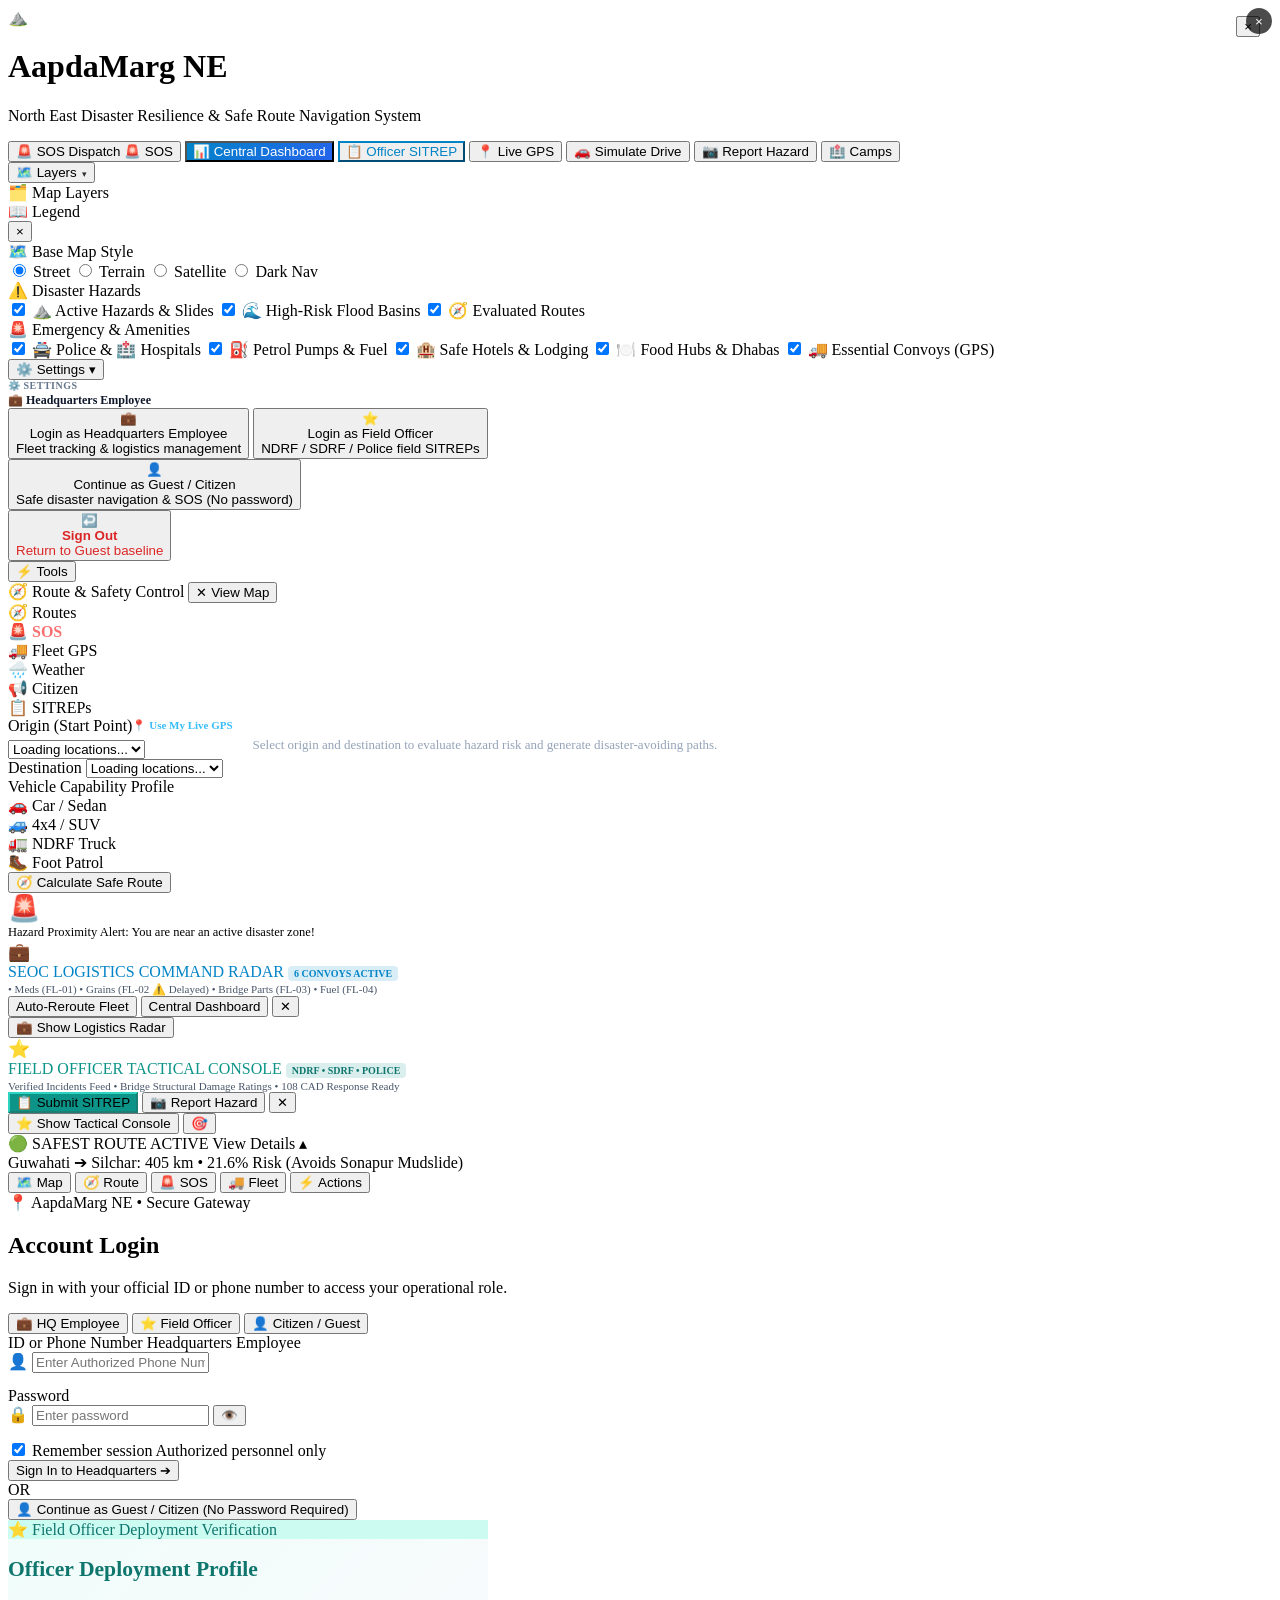
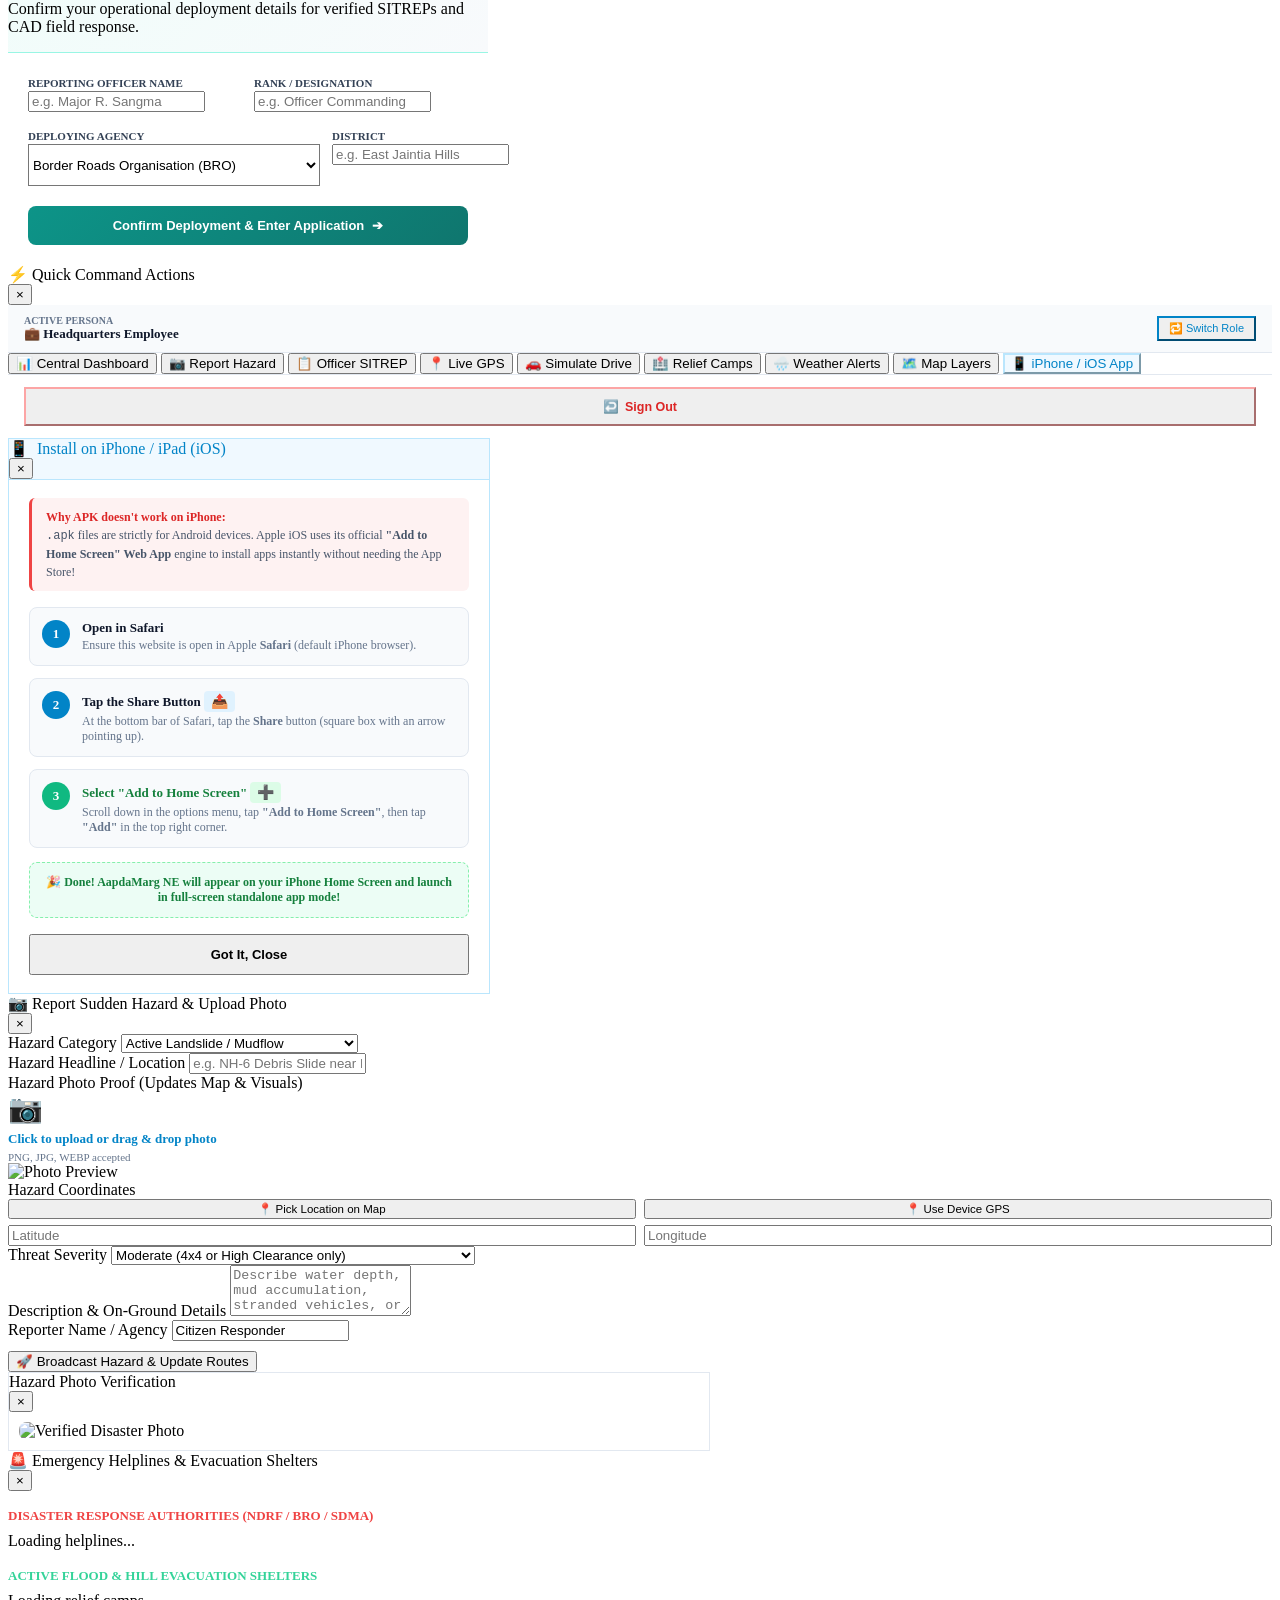
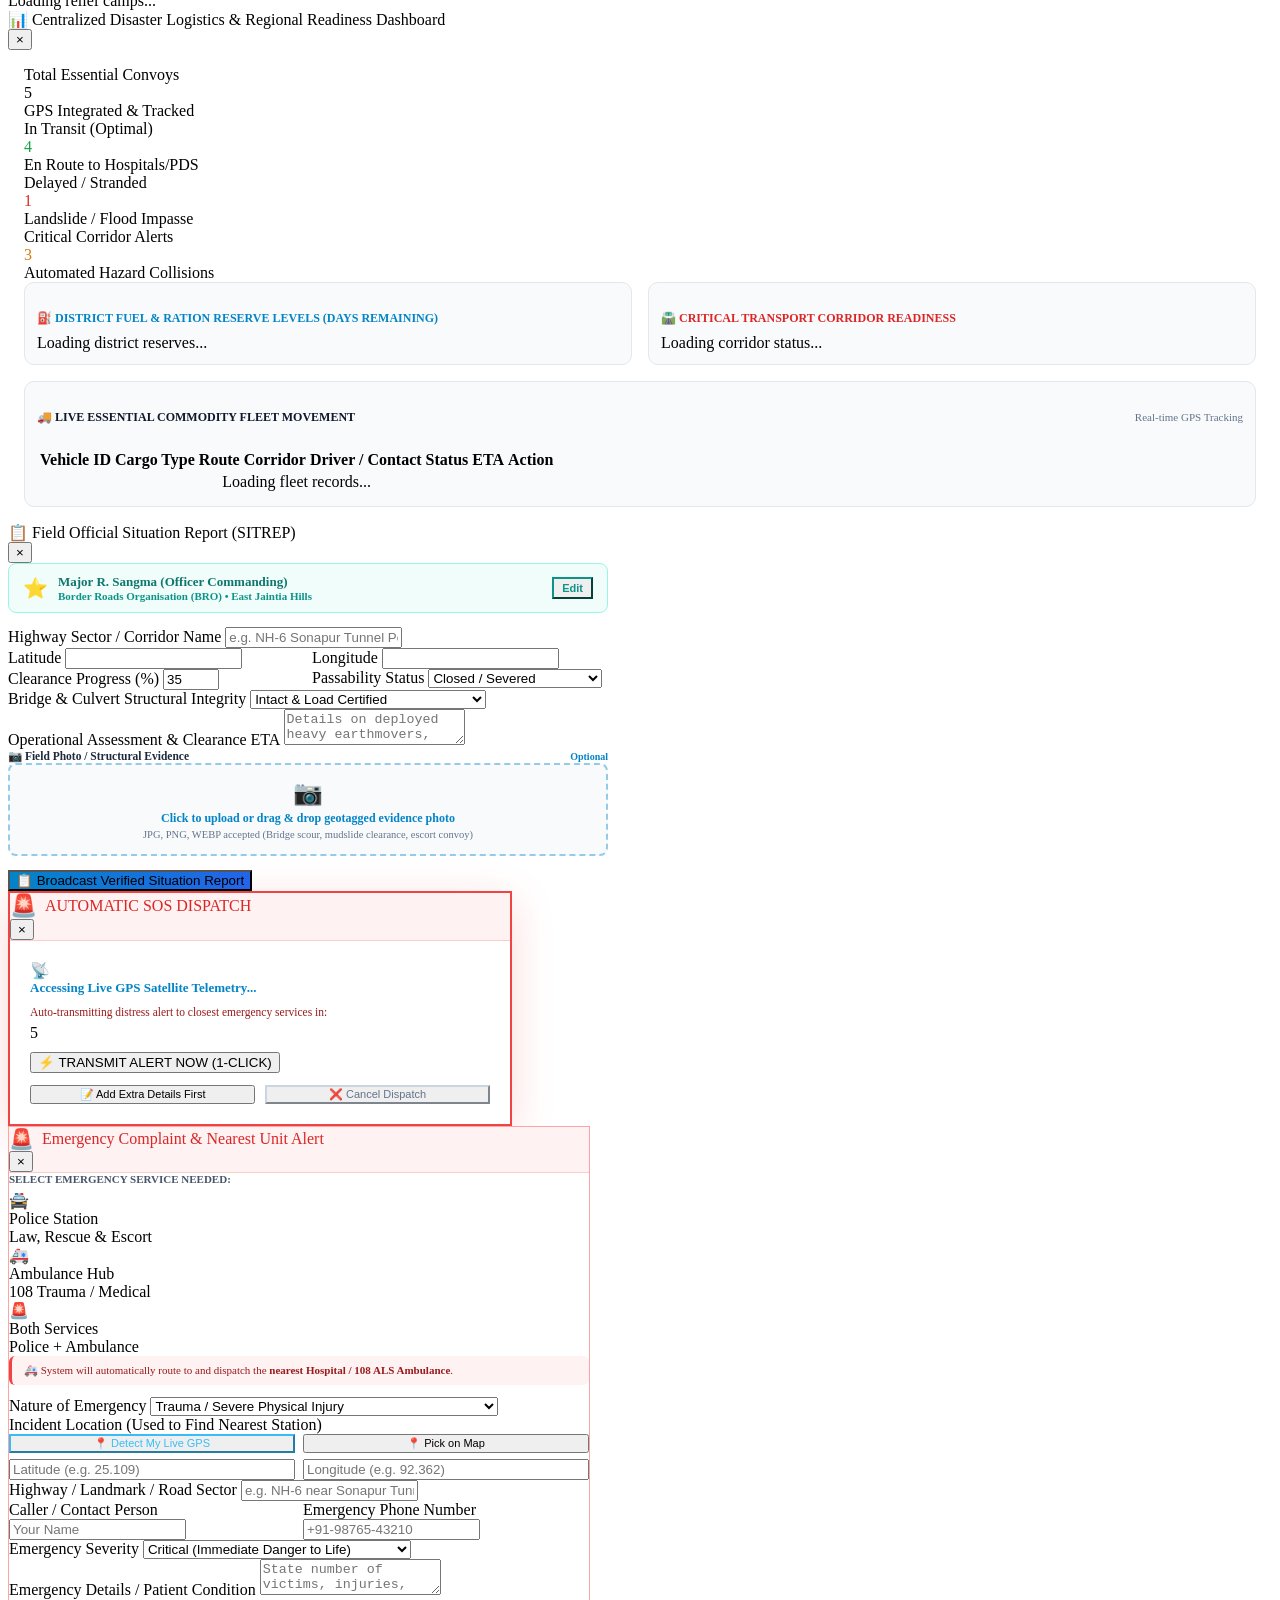
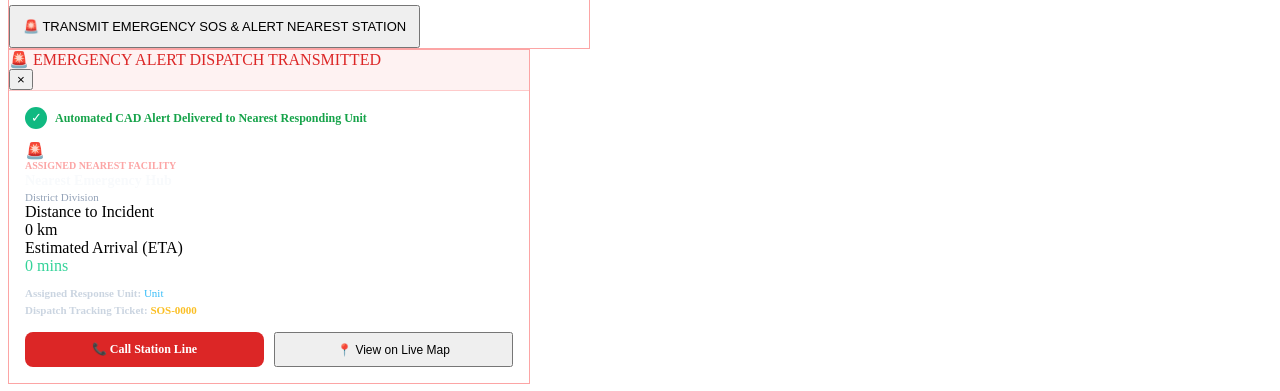
==== commit ac8fdafe: "Add files via upload" ====
--- a/static/index.html
+++ b/static/index.html
@@ -1,987 +1,1543 @@
-<!DOCTYPE html>
-<html lang="en">
-<head>
-    <meta charset="UTF-8">
-    <meta name="viewport" content="width=device-width, initial-scale=1.0">
-    <title>AapdaMarg NE - North East India Disaster-Adaptive Route & Hazard Intelligence</title>
-    
-    <!-- Leaflet GIS Map Library -->
-    <link rel="stylesheet" href="https://unpkg.com/leaflet@1.9.4/dist/leaflet.css" integrity="sha256-p4NxAoJBhIIN+hmNHrzRCf9tD/miZyoHS5obTRR9BMY=" crossorigin=""/>
-    <script src="https://unpkg.com/leaflet@1.9.4/dist/leaflet.js" integrity="sha256-20nQCchB9co0qIjJZRGuk2/Z9VM+kNiyxNV1lvTlZBo=" crossorigin=""></script>
-    
-    <!-- Custom Command Center Styling -->
-    <link rel="stylesheet" href="/static/css/style.css">
-</head>
-<body>
-
-    <!-- Header Navigation & Early Warning Ticker -->
-    <header class="app-header">
-        <div class="header-top-row">
-            <div class="brand-badge">
-                <div class="brand-icon">⛰️</div>
-                <div class="brand-text">
-                    <h1>AapdaMarg NE</h1>
-                    <p>North East Disaster Resilience & Safe Route Navigation System</p>
-                </div>
-            </div>
-
-            <!-- Header Action Buttons -->
-            <div class="header-actions">
-                <button class="btn btn-sos" onclick="triggerInstantAutoSos()" title="Automatic GPS Detection & Instant Distress Alert to Nearest Police & Hospital">
-                    🚨 SOS Dispatch (Auto)
-                </button>
-                <button class="btn btn-secondary" onclick="openCommandDashboard()" style="background: linear-gradient(135deg, #0284c7, #2563eb); color: white;" title="Centralized Disaster Logistics Command Dashboard">
-                    📊 Central Dashboard
-                </button>
-                <button class="btn btn-secondary" onclick="openSitrepModal()" style="border-color: #38bdf8; color: #38bdf8;" title="Field Officer Verified Situation Report">
-                    🛡️ Officer SITREP
-                </button>
-                <button id="btnToggleGps" class="btn btn-secondary" onclick="toggleGpsTracking()" title="Start real-time device GPS tracking">
-                    📡 Live GPS
-                </button>
-                <button id="btnDriveSim" class="btn btn-secondary" onclick="toggleDriveSimulator()" title="Simulate driving along active highway route">
-                    🚗 Simulate Drive
-                </button>
-                <button class="btn btn-report" onclick="openReportModal()">
-                    📸 Report Hazard
-                </button>
-                <button class="btn btn-secondary" onclick="openEmergencyModal()">
-                    🏥 Camps
-                </button>
-                <button class="btn btn-secondary" onclick="resetDemoData()" title="Reset to baseline scenario">
-                    🔄 Reset
-                </button>
-            </div>
-        </div>
-
-        <!-- Emergency Flash Alert Ticker Shifted Directly Underneath Icons -->
-        <div class="alert-ticker-container">
-            <div class="ticker-tag">LIVE ALERT</div>
-            <div class="ticker-text" id="alertTickerText">
-                Brahmaputra river flowing 0.8m above danger mark at Neamatighat ••• NH-6 Sonapur Tunnel completely blocked by active debris slide ••• Kaziranga NH-715 submerged at Bagori; 20 km/h speed limit.
-            </div>
-        </div>
-    </header>
-
-    <!-- Main Command Center Grid -->
-    <div class="main-viewport">
-
-        <!-- Left Drawer / Navigation & Telemetry Sidebar -->
-        <aside class="sidebar">
-            <div class="sidebar-tab-nav" style="overflow-x: auto;">
-                <div class="sidebar-tab active" data-tab="tabRoute">
-                    🧭 Routes
-                </div>
-                <div class="sidebar-tab" data-tab="tabSos" style="color: #f87171; font-weight: 700;">
-                    🚨 SOS
-                </div>
-                <div class="sidebar-tab" data-tab="tabFleet">
-                    🚚 Fleet GPS
-                </div>
-                <div class="sidebar-tab" data-tab="tabWeather">
-                    🌧️ Weather
-                </div>
-                <div class="sidebar-tab" data-tab="tabFeed">
-                    📢 Citizen
-                </div>
-                <div class="sidebar-tab" data-tab="tabSitrep">
-                    📋 SITREPs
-                </div>
-            </div>
-
-            <!-- Tab 1: Route Planner & Risk Analysis -->
-            <div id="tabRoute" class="tab-content" style="display: flex;">
-                
-                <div class="route-box">
-                    <div class="form-group">
-                        <div style="display: flex; justify-content: space-between; align-items: center; margin-bottom: 5px;">
-                            <label for="originSelect" style="margin-bottom: 0;">Origin (Start Point)</label>
-                            <a href="javascript:void(0)" onclick="useGpsAsOrigin()" style="color: #38bdf8; font-size: 11px; text-decoration: none; font-weight: 700;">
-                                📍 Use My Live GPS
-                            </a>
-                        </div>
-                        <select id="originSelect" class="form-control">
-                            <option value="">Loading locations...</option>
-                        </select>
-                    </div>
-
-                    <div class="form-group">
-                        <label for="destSelect">Destination</label>
-                        <select id="destSelect" class="form-control">
-                            <option value="">Loading locations...</option>
-                        </select>
-                    </div>
-
-                    <div class="form-group">
-                        <label>Vehicle Capability Profile</label>
-                        <div class="vehicle-selector">
-                            <div class="vehicle-btn active" onclick="selectVehicle('standard', this)">
-                                <span>🚗</span> Car / Sedan
-                            </div>
-                            <div class="vehicle-btn" onclick="selectVehicle('4x4', this)">
-                                <span>🚙</span> 4x4 / SUV
-                            </div>
-                            <div class="vehicle-btn" onclick="selectVehicle('emergency_convoy', this)">
-                                <span>🚛</span> NDRF Truck
-                            </div>
-                            <div class="vehicle-btn" onclick="selectVehicle('foot', this)">
-                                <span>🥾</span> Foot Patrol
-                            </div>
-                        </div>
-                    </div>
-
-                    <div class="form-group">
-                        <label>Critical Corridors (One-Click Scenarios)</label>
-                        <div class="quick-routes">
-                            <div class="quick-route-chip" onclick="setQuickRoute('guwahati', 'silchar')">
-                                Guwahati ➔ Silchar (NH-6 Slide)
-                            </div>
-                            <div class="quick-route-chip" onclick="setQuickRoute('tezpur', 'tawang')">
-                                Tezpur ➔ Tawang (High Pass)
-                            </div>
-                            <div class="quick-route-chip" onclick="setQuickRoute('siliguri', 'gangtok')">
-                                Siliguri ➔ Gangtok (Teesta Gorge)
-                            </div>
-                            <div class="quick-route-chip" onclick="setQuickRoute('guwahati', 'dibrugarh')">
-                                Guwahati ➔ Dibrugarh (Kaziranga)
-                            </div>
-                        </div>
-                    </div>
-
-                    <button id="btnCalculate" class="btn-calculate" onclick="calculateRoute()">
-                        🧭 Calculate Safe Route
-                    </button>
-                </div>
-
-                <!-- Dynamic Route Comparison Cards Container -->
-                <div id="routeResultsContainer">
-                    <div style="text-align: center; color: #94a3b8; padding: 20px; font-size: 13px;">
-                        Select origin and destination to evaluate hazard risk and generate disaster-avoiding paths.
-                    </div>
-                </div>
-
-            </div>
-
-            <!-- Tab: Emergency Complaint & Automated SOS Dispatch -->
-            <div id="tabSos" class="tab-content" style="display: none;">
-                <div style="background: rgba(220, 38, 38, 0.15); border: 1px solid rgba(239, 68, 68, 0.4); padding: 12px; border-radius: 8px;">
-                    <div style="display: flex; justify-content: space-between; align-items: center; margin-bottom: 8px;">
-                        <div>
-                            <h3 style="font-size: 13px; font-weight: 800; color: #f87171;">🚨 Emergency SOS Dispatch</h3>
-                            <p style="font-size: 10.5px; color: #fca5a5; margin-top: 2px;">Automatic GPS detection & alert to nearest Police & Hospital.</p>
-                        </div>
-                        <button onclick="openEmergencyComplaintModal()" style="background: #334155; color: #cbd5e1; border: 1px solid rgba(255,255,255,0.1); border-radius: 6px; padding: 4px 8px; font-size: 10.5px; font-weight: 600; cursor: pointer;">
-                            📝 Form
-                        </button>
-                    </div>
-
-                    <button onclick="triggerInstantAutoSos()" class="btn-instant-transmit" style="padding: 10px; font-size: 12px;">
-                        ⚡ 1-TOUCH INSTANT SOS (AUTO-GPS)
-                    </button>
-                </div>
-
-                <div style="margin-top: 10px;">
-                    <div style="display: flex; justify-content: space-between; align-items: center; margin-bottom: 6px;">
-                        <h4 style="font-size: 11.5px; font-weight: 700; color: #cbd5e1; text-transform: uppercase;">Active Distress Calls</h4>
-                        <span style="font-size: 10px; color: #94a3b8;">Auto Alert Dispatched</span>
-                    </div>
-                    <div id="sosListContainer">Loading emergency complaints...</div>
-                </div>
-            </div>
-
-            <!-- Tab 2: Regional Weather & Flood Telemetry -->
-            <div id="tabWeather" class="tab-content" style="display: none;">
-                <div style="background: rgba(30, 41, 59, 0.6); padding: 12px; border-radius: 8px; border: 1px solid rgba(255,255,255,0.08);">
-                    <h3 style="font-size: 13px; font-weight: 700; color: #38bdf8; margin-bottom: 4px;">North East Flood & Rain Monitoring</h3>
-                    <p style="font-size: 11px; color: #94a3b8;">Real-time precipitation telemetry combined with IMD & ASDMA Brahmaputra basin hydro-meters.</p>
-                </div>
-                <div id="weatherListContainer">
-                    <div style="text-align: center; color: #94a3b8; padding: 20px;">Fetching weather telemetry...</div>
-                </div>
-            </div>
-
-            <!-- Tab 3: Citizen Incident & Photo Feed -->
-            <div id="tabFeed" class="tab-content" style="display: none;">
-                <div style="display: flex; justify-content: space-between; align-items: center;">
-                    <span style="font-size: 12px; font-weight: 700; color: #cbd5e1;">Live Crowdsourced Incidents</span>
-                    <button onclick="openReportModal()" style="background: #0284c7; color: white; border: none; border-radius: 6px; padding: 4px 10px; font-size: 11px; font-weight: bold; cursor: pointer;">
-                        + Upload
-                    </button>
-                </div>
-                <div id="communityFeedContainer">
-                    <div style="text-align: center; color: #94a3b8; padding: 20px;">Loading community reports...</div>
-                </div>
-            </div>
-
-            <!-- Tab 4: Essential Commodity Fleet GPS Tracking -->
-            <div id="tabFleet" class="tab-content" style="display: none;">
-                <div style="background: rgba(30, 41, 59, 0.6); padding: 12px; border-radius: 8px; border: 1px solid rgba(255,255,255,0.08);">
-                    <div style="display: flex; justify-content: space-between; align-items: center;">
-                        <h3 style="font-size: 13px; font-weight: 700; color: #38bdf8;">Essential Fleet Tracking</h3>
-                        <button onclick="openCommandDashboard()" style="background: #0284c7; color: white; border: none; border-radius: 4px; padding: 3px 7px; font-size: 10px; font-weight: bold; cursor: pointer;">
-                            📊 Executive Dashboard
-                        </button>
-                    </div>
-                    <p style="font-size: 11px; color: #94a3b8; margin-top: 4px;">Real-time GPS movement of medicine, ration, bridge construction, and fuel convoys across North East corridors.</p>
-                </div>
-
-                <div style="margin-top: 8px;">
-                    <h4 style="font-size: 11.5px; font-weight: 700; color: #f87171; text-transform: uppercase; margin-bottom: 6px;">Automated Corridor Alerts</h4>
-                    <div id="logisticsAlertsContainer">Loading alerts...</div>
-                </div>
-
-                <div style="margin-top: 10px;">
-                    <h4 style="font-size: 11.5px; font-weight: 700; color: #38bdf8; text-transform: uppercase; margin-bottom: 6px;">Live Convoys in Transit</h4>
-                    <div id="fleetListContainer">Loading convoys...</div>
-                </div>
-            </div>
-
-            <!-- Tab 5: Field Official Verified SITREPs -->
-            <div id="tabSitrep" class="tab-content" style="display: none;">
-                <div style="display: flex; justify-content: space-between; align-items: center; background: rgba(30, 41, 59, 0.6); padding: 12px; border-radius: 8px; border: 1px solid rgba(255,255,255,0.08);">
-                    <div>
-                        <h3 style="font-size: 13px; font-weight: 700; color: #38bdf8;">Authority SITREPs</h3>
-                        <p style="font-size: 10.5px; color: #94a3b8;">Verified situation reports by NDRF, BRO, SDRF & PWD.</p>
-                    </div>
-                    <button onclick="openSitrepModal()" style="background: #0284c7; color: white; border: none; border-radius: 6px; padding: 4px 8px; font-size: 10.5px; font-weight: bold; cursor: pointer;">
-                        + New SITREP
-                    </button>
-                </div>
-                <div id="sitrepListContainer" style="margin-top: 10px;">
-                    Loading verified SITREPs...
-                </div>
-            </div>
-
-        </aside>
-
-        <!-- Main Map Area -->
-        <main class="map-container">
-            <div id="map"></div>
-
-            <!-- Floating Real-Time GPS Telemetry HUD -->
-            <div id="gpsHudBar" class="gps-hud-bar" style="display: none;">
-                <div class="gps-hud-item">
-                    <span class="gps-hud-label">GPS STATUS</span>
-                    <span class="gps-hud-value" id="hudGpsStatus">Active</span>
-                </div>
-                <div class="gps-hud-item">
-                    <span class="gps-hud-label">COORDINATES</span>
-                    <span class="gps-hud-value" id="hudCoords">26.144, 91.736</span>
-                </div>
-                <div class="gps-hud-item">
-                    <span class="gps-hud-label">SPEED</span>
-                    <span class="gps-hud-value" id="hudSpeed">0 km/h</span>
-                </div>
-                <div class="gps-hud-item">
-                    <span class="gps-hud-label">ALTITUDE</span>
-                    <span class="gps-hud-value" id="hudAltitude">55m</span>
-                </div>
-                <div class="gps-hud-item">
-                    <span class="gps-hud-label">ACCURACY</span>
-                    <span class="gps-hud-value" id="hudAccuracy">±12m</span>
-                </div>
-                <div class="gps-hud-item">
-                    <span class="gps-hud-label">PROXIMITY THREAT</span>
-                    <span class="gps-hud-value safe" id="hudThreatAlert">🛡️ Safe</span>
-                </div>
-            </div>
-
-            <!-- Hazard Proximity Warning Banner -->
-            <div id="hazardProximityBanner" class="hazard-proximity-banner">
-                <div style="font-size: 26px;">🚨</div>
-                <div id="hazardBannerText" style="font-size: 12.5px; line-height: 1.4;">
-                    Hazard Proximity Alert: You are near an active disaster zone!
-                </div>
-            </div>
-
-            <!-- Floating Locate Me Button -->
-            <button class="btn-locate-me" onclick="centerOnUserGps()" title="Center map on my live GPS position">
-                🎯
-            </button>
-
-            <!-- Consolidated Single Dropdown Menu: Map Layers, Base Map & Legend -->
-            <div class="map-dropdown-container" id="mapDropdownContainer">
-                <button type="button" class="btn-map-dropdown-toggle" id="btnMapDropdown" onclick="toggleMapLayersMenu(event)">
-                    <span style="font-size: 14px;">🗺️</span>
-                    <span>Layers & Legend</span>
-                    <span id="mapDropdownArrow" style="font-size: 11px;">▾</span>
-                </button>
-
-                <!-- Dropdown Card -->
-                <div class="map-dropdown-panel" id="mapDropdownPanel" onclick="event.stopPropagation()">
-                    <div class="map-dropdown-tabs">
-                        <div class="map-tab-btn active" id="tabBtnLayers" onclick="switchMapMenuTab('layers')">
-                            🗂️ Map Layers
-                        </div>
-                        <div class="map-tab-btn" id="tabBtnLegend" onclick="switchMapMenuTab('legend')">
-                            📖 Legend
-                        </div>
-                        <button type="button" class="map-dropdown-close" onclick="closeMapLayersMenu()">&times;</button>
-                    </div>
-
-                    <!-- Panel 1: Layers & Basemap -->
-                    <div class="map-panel-content" id="mapPanelLayers">
-                        <!-- Base Map Section -->
-                        <div class="map-menu-section">
-                            <div class="map-menu-heading">🗺️ Base Map Style</div>
-                            <div class="basemap-pills">
-                                <label class="basemap-pill">
-                                    <input type="radio" name="baseMap" value="Dark Navigation" checked onchange="switchBaseMap(this.value)">
-                                    <span>Dark Nav</span>
-                                </label>
-                                <label class="basemap-pill">
-                                    <input type="radio" name="baseMap" value="Terrain & Contours" onchange="switchBaseMap(this.value)">
-                                    <span>Terrain</span>
-                                </label>
-                                <label class="basemap-pill">
-                                    <input type="radio" name="baseMap" value="Satellite Imagery" onchange="switchBaseMap(this.value)">
-                                    <span>Satellite</span>
-                                </label>
-                                <label class="basemap-pill">
-                                    <input type="radio" name="baseMap" value="Standard Street" onchange="switchBaseMap(this.value)">
-                                    <span>Street</span>
-                                </label>
-                            </div>
-                        </div>
-
-                        <!-- Hazards Section -->
-                        <div class="map-menu-section">
-                            <div class="map-menu-heading">⚠️ Disaster Hazards</div>
-                            <label class="layer-checkbox">
-                                <input type="checkbox" checked onchange="toggleOverlayLayer('hazards', this.checked)">
-                                <span>⛰️ Active Hazards & Slides</span>
-                            </label>
-                            <label class="layer-checkbox">
-                                <input type="checkbox" checked onchange="toggleOverlayLayer('riskZones', this.checked)">
-                                <span>🌊 High-Risk Flood Basins</span>
-                            </label>
-                            <label class="layer-checkbox">
-                                <input type="checkbox" checked onchange="toggleOverlayLayer('routes', this.checked)">
-                                <span>🧭 Evaluated Routes</span>
-                            </label>
-                        </div>
-
-                        <!-- Emergency Amenities & Fleet Section -->
-                        <div class="map-menu-section">
-                            <div class="map-menu-heading">🚨 Emergency & Amenities</div>
-                            <label class="layer-checkbox">
-                                <input type="checkbox" checked onchange="toggleEmergencyFacilityLayer(this.checked)">
-                                <span>🚔 Police & 🏥 Hospitals</span>
-                            </label>
-                            <label class="layer-checkbox">
-                                <input type="checkbox" checked onchange="toggleAmenityLayer('fuel', this.checked)">
-                                <span>⛽ Petrol Pumps & Fuel</span>
-                            </label>
-                            <label class="layer-checkbox">
-                                <input type="checkbox" checked onchange="toggleAmenityLayer('hotel', this.checked)">
-                                <span>🏨 Safe Hotels & Lodging</span>
-                            </label>
-                            <label class="layer-checkbox">
-                                <input type="checkbox" checked onchange="toggleAmenityLayer('restaurant', this.checked)">
-                                <span>🍽️ Food Hubs & Dhabas</span>
-                            </label>
-                            <label class="layer-checkbox">
-                                <input type="checkbox" checked onchange="toggleOverlayLayer('fleet', this.checked)">
-                                <span>🚚 Essential Convoys (GPS)</span>
-                            </label>
-                        </div>
-                    </div>
-
-                    <!-- Panel 2: Legend -->
-                    <div class="map-panel-content" id="mapPanelLegend" style="display: none;">
-                        <div class="legend-scroll-area">
-                            <div class="legend-item">
-                                <div class="legend-color" style="background: #10b981; box-shadow: 0 0 6px #10b981;"></div>
-                                <span>Safest Recommended Route</span>
-                            </div>
-                            <div class="legend-item">
-                                <div class="legend-color" style="background: #ef4444; border: 1px dashed white;"></div>
-                                <span>Direct / Dangerous Route</span>
-                            </div>
-                            <div class="legend-item">
-                                <span>🚔</span>
-                                <span>Police Station (Alert Ready)</span>
-                            </div>
-                            <div class="legend-item">
-                                <span>🏥</span>
-                                <span>Hospital / 108 Ambulance</span>
-                            </div>
-                            <div class="legend-item">
-                                <span>🆘</span>
-                                <span>Active SOS Distress Scene</span>
-                            </div>
-                            <div class="legend-item">
-                                <span>⛰️</span>
-                                <span>Active Landslide / Mudflow</span>
-                            </div>
-                            <div class="legend-item">
-                                <span>🌊</span>
-                                <span>Submerged / Waterlogged</span>
-                            </div>
-                            <div class="legend-item">
-                                <span>🌉</span>
-                                <span>Damaged / Weak Bridge</span>
-                            </div>
-                            <div class="legend-item">
-                                <span>⛽</span>
-                                <span>Fuel Station (Reserves Tracked)</span>
-                            </div>
-                            <div class="legend-item">
-                                <span>🏨</span>
-                                <span>Safe Lodging / Transit Shelter</span>
-                            </div>
-                            <div class="legend-item">
-                                <span>🍽️</span>
-                                <span>Food Hub / Langar Kitchen</span>
-                            </div>
-                            <div class="legend-item">
-                                <span>🚚</span>
-                                <span>Live Supply Convoy (GPS)</span>
-                            </div>
-                        </div>
-                    </div>
-                </div>
-            </div>
-        </main>
-
-    </div>
-
-    <!-- Modal 1: Crowdsourced Hazard & Photo Upload -->
-    <div id="reportModal" class="modal-overlay">
-        <div class="modal-card">
-            <div class="modal-header">
-                <div class="modal-title">
-                    📸 Report Sudden Hazard & Upload Photo
-                </div>
-                <button class="modal-close" onclick="closeReportModal()">&times;</button>
-            </div>
-            <form id="hazardReportForm" class="modal-body" enctype="multipart/form-data">
-                <div class="form-group">
-                    <label for="hazardType">Hazard Category</label>
-                    <select id="hazardType" name="hazard_type" class="form-control" required>
-                        <option value="landslide">Active Landslide / Mudflow</option>
-                        <option value="flood">Severe Flood / Submerged Highway</option>
-                        <option value="damaged_bridge">Damaged / Weakened Bridge</option>
-                        <option value="road_collapse">Road Collapse / Subsidence</option>
-                        <option value="heavy_debris">Fallen Trees / Rock Debris</option>
-                        <option value="cloudburst">Cloudburst / Flash Surge</option>
-                    </select>
-                </div>
-
-                <div class="form-group">
-                    <label for="reportTitle">Hazard Headline / Location</label>
-                    <input type="text" id="reportTitle" name="title" class="form-control" placeholder="e.g. NH-6 Debris Slide near Mile Marker 42" required>
-                </div>
-
-                <!-- Photo Upload Zone -->
-                <div class="form-group">
-                    <label>Hazard Photo Proof (Updates Map & Visuals)</label>
-                    <div id="photoDropZone" class="photo-drop-zone" onclick="document.getElementById('photoInput').click()">
-                        <div style="font-size: 28px; margin-bottom: 6px;">📷</div>
-                        <div style="font-size: 13px; font-weight: bold; color: #38bdf8;">Click to upload or drag & drop photo</div>
-                        <div style="font-size: 11px; color: #94a3b8; margin-top: 4px;">PNG, JPG, WEBP accepted</div>
-                        <input type="file" id="photoInput" name="photo" accept="image/*" style="display: none;">
-                    </div>
-
-                    <div id="photoPreviewContainer" class="photo-preview-container">
-                        <img id="photoPreviewImg" class="photo-preview-img" src="" alt="Photo Preview">
-                        <button type="button" onclick="removePhoto()" style="position: absolute; top: 8px; right: 8px; background: rgba(0,0,0,0.7); color: white; border: none; border-radius: 50%; width: 26px; height: 26px; cursor: pointer;">&times;</button>
-                    </div>
-                </div>
-
-                <!-- Location Selector -->
-                <div class="form-group">
-                    <label>Hazard Coordinates</label>
-                    <div style="display: flex; gap: 8px; margin-bottom: 6px;">
-                        <button type="button" class="btn btn-secondary" style="flex: 1; font-size: 11.5px;" onclick="startPickLocation()">
-                            📍 Pick Location on Map
-                        </button>
-                        <button type="button" class="btn btn-secondary" style="flex: 1; font-size: 11.5px;" onclick="useCurrentGpsLocation()">
-                            📡 Use Device GPS
-                        </button>
-                    </div>
-                    <div style="display: grid; grid-template-columns: 1fr 1fr; gap: 8px;">
-                        <input type="number" step="any" id="reportLat" name="latitude" class="form-control" placeholder="Latitude" required>
-                        <input type="number" step="any" id="reportLng" name="longitude" class="form-control" placeholder="Longitude" required>
-                    </div>
-                </div>
-
-                <div class="form-group">
-                    <label for="reportSeverity">Threat Severity</label>
-                    <select id="reportSeverity" name="severity" class="form-control">
-                        <option value="low">Low (Passable with caution)</option>
-                        <option value="medium" selected>Moderate (4x4 or High Clearance only)</option>
-                        <option value="high">Severe (Near blocked / High danger)</option>
-                        <option value="critical">Critical / Impassable (Complete road collapse or washout)</option>
-                    </select>
-                </div>
-
-                <div class="form-group">
-                    <label for="reportDesc">Description & On-Ground Details</label>
-                    <textarea id="reportDesc" name="description" class="form-control" rows="3" placeholder="Describe water depth, mud accumulation, stranded vehicles, or available detour advice..."></textarea>
-                </div>
-
-                <div class="form-group">
-                    <label for="reporterName">Reporter Name / Agency</label>
-                    <input type="text" id="reporterName" name="reporter_name" class="form-control" placeholder="e.g. Local Driver / ASDMA Volunteer / Police Patrol" value="Citizen Responder">
-                </div>
-
-                <button type="submit" id="btnSubmitReport" class="btn-calculate" style="margin-top: 10px;">
-                    🚀 Broadcast Hazard & Update Routes
-                </button>
-            </form>
-        </div>
-    </div>
-
-    <!-- Modal 2: Photo Lightbox -->
-    <div id="photoViewerModal" class="modal-overlay" onclick="closePhotoModal()">
-        <div class="modal-card" style="max-width: 700px; background: #0f172a; border: 1px solid rgba(255,255,255,0.2);" onclick="event.stopPropagation()">
-            <div class="modal-header">
-                <div id="photoViewerTitle" class="modal-title">Hazard Photo Verification</div>
-                <button class="modal-close" onclick="closePhotoModal()">&times;</button>
-            </div>
-            <div style="padding: 10px;">
-                <img id="photoViewerImg" src="" alt="Verified Disaster Photo" style="width: 100%; max-height: 480px; object-fit: contain; border-radius: 8px;">
-            </div>
-        </div>
-    </div>
-
-    <!-- Modal 3: Emergency Helplines & Relief Shelters -->
-    <div id="emergencyModal" class="modal-overlay">
-        <div class="modal-card" style="max-width: 650px;">
-            <div class="modal-header">
-                <div class="modal-title">
-                    🚨 Emergency Helplines & Evacuation Shelters
-                </div>
-                <button class="modal-close" onclick="closeEmergencyModal()">&times;</button>
-            </div>
-            <div class="modal-body">
-                <div>
-                    <h4 style="font-size: 13px; color: #ef4444; text-transform: uppercase; margin-bottom: 8px;">Disaster Response Authorities (NDRF / BRO / SDMA)</h4>
-                    <div id="emergencyContactsList">Loading helplines...</div>
-                </div>
-
-                <div style="margin-top: 14px;">
-                    <h4 style="font-size: 13px; color: #34d399; text-transform: uppercase; margin-bottom: 8px;">Active Flood & Hill Evacuation Shelters</h4>
-                    <div id="reliefCampsList">Loading relief camps...</div>
-                </div>
-            </div>
-        </div>
-    </div>
-
-    <!-- Modal 4: Centralized Command & Logistics Dashboard -->
-    <div id="dashboardModal" class="modal-overlay" onclick="closeCommandDashboard()">
-        <div class="modal-card dashboard-modal-card" onclick="event.stopPropagation()">
-            <div class="modal-header">
-                <div class="modal-title">
-                    📊 Centralized Disaster Logistics & Regional Readiness Dashboard
-                </div>
-                <button class="modal-close" onclick="closeCommandDashboard()">&times;</button>
-            </div>
-            <div class="modal-body" style="padding: 16px;">
-                <!-- KPI Cards -->
-                <div class="kpi-grid">
-                    <div class="kpi-card blue">
-                        <div class="kpi-title">Total Essential Convoys</div>
-                        <div class="kpi-value" id="kpiTotalConvoys">5</div>
-                        <div class="kpi-sub">GPS Integrated & Tracked</div>
-                    </div>
-                    <div class="kpi-card green">
-                        <div class="kpi-title">In Transit (Optimal)</div>
-                        <div class="kpi-value" id="kpiInTransit" style="color: #34d399;">4</div>
-                        <div class="kpi-sub">En Route to Hospitals/PDS</div>
-                    </div>
-                    <div class="kpi-card red">
-                        <div class="kpi-title">Delayed / Stranded</div>
-                        <div class="kpi-value" id="kpiDelayed" style="color: #f87171;">1</div>
-                        <div class="kpi-sub">Landslide / Flood Impasse</div>
-                    </div>
-                    <div class="kpi-card amber">
-                        <div class="kpi-title">Critical Corridor Alerts</div>
-                        <div class="kpi-value" id="kpiCriticalAlerts" style="color: #fbbf24;">3</div>
-                        <div class="kpi-sub">Automated Hazard Collisions</div>
-                    </div>
-                </div>
-
-                <!-- 2-Column Grid: District Reserves & Corridor Health -->
-                <div style="display: grid; grid-template-columns: 1fr 1fr; gap: 16px; margin-bottom: 16px;">
-                    <div style="background: rgba(30, 41, 59, 0.5); border: 1px solid rgba(255,255,255,0.08); border-radius: 10px; padding: 12px;">
-                        <h4 style="font-size: 12px; font-weight: 700; color: #38bdf8; text-transform: uppercase; margin-bottom: 8px;">
-                            ⛽ District Fuel & Ration Reserve Levels (Days Remaining)
-                        </h4>
-                        <div id="districtReservesContainer">Loading district reserves...</div>
-                    </div>
-
-                    <div style="background: rgba(30, 41, 59, 0.5); border: 1px solid rgba(255,255,255,0.08); border-radius: 10px; padding: 12px;">
-                        <h4 style="font-size: 12px; font-weight: 700; color: #f87171; text-transform: uppercase; margin-bottom: 8px;">
-                            🛣️ Critical Transport Corridor Readiness
-                        </h4>
-                        <div id="corridorHealthContainer">Loading corridor status...</div>
-                    </div>
-                </div>
-
-                <!-- Live Fleet Tracking Table -->
-                <div style="background: rgba(30, 41, 59, 0.5); border: 1px solid rgba(255,255,255,0.08); border-radius: 10px; padding: 12px; overflow-x: auto;">
-                    <div style="display: flex; justify-content: space-between; align-items: center; margin-bottom: 8px;">
-                        <h4 style="font-size: 12px; font-weight: 700; color: #f8fafc; text-transform: uppercase;">
-                            🚚 Live Essential Commodity Fleet Movement
-                        </h4>
-                        <span style="font-size: 11px; color: #94a3b8;">Real-time GPS Tracking</span>
-                    </div>
-                    <table class="fleet-table">
-                        <thead>
-                            <tr>
-                                <th>Vehicle ID</th>
-                                <th>Cargo Type</th>
-                                <th>Route Corridor</th>
-                                <th>Driver / Contact</th>
-                                <th>Status</th>
-                                <th>ETA</th>
-                                <th>Action</th>
-                            </tr>
-                        </thead>
-                        <tbody id="dashboardFleetTableBody">
-                            <tr><td colspan="7" style="text-align: center;">Loading fleet records...</td></tr>
-                        </tbody>
-                    </table>
-                </div>
-            </div>
-        </div>
-    </div>
-
-    <!-- Modal 5: Field Official & Authority SITREP Submission -->
-    <div id="sitrepModal" class="modal-overlay">
-        <div class="modal-card" style="max-width: 600px;">
-            <div class="modal-header">
-                <div class="modal-title">
-                    🛡️ Field Official Situation Report (SITREP)
-                </div>
-                <button class="modal-close" onclick="closeSitrepModal()">&times;</button>
-            </div>
-            <form id="sitrepForm" class="modal-body" onsubmit="submitFieldSitrep(event)" enctype="multipart/form-data">
-                <div style="display: grid; grid-template-columns: 1fr 1fr; gap: 8px;">
-                    <div class="form-group">
-                        <label for="officerName">Reporting Officer Name</label>
-                        <input type="text" id="officerName" name="officer_name" class="form-control" placeholder="e.g. Major R. Sangma" required>
-                    </div>
-                    <div class="form-group">
-                        <label for="officerRank">Rank / Designation</label>
-                        <input type="text" id="officerRank" name="officer_rank" class="form-control" placeholder="e.g. Officer Commanding" required>
-                    </div>
-                </div>
-
-                <div style="display: grid; grid-template-columns: 1fr 1fr; gap: 8px;">
-                    <div class="form-group">
-                        <label for="sitrepAgency">Deploying Agency</label>
-                        <select id="sitrepAgency" name="agency" class="form-control" required>
-                            <option value="BRO">Border Roads Organisation (BRO)</option>
-                            <option value="NDRF">National Disaster Response Force (NDRF)</option>
-                            <option value="ASDMA">Assam State Disaster Management (ASDMA)</option>
-                            <option value="SDRF">State Disaster Response Force (SDRF)</option>
-                            <option value="PWD">Public Works Department (PWD)</option>
-                            <option value="Police">Highway Traffic Police</option>
-                        </select>
-                    </div>
-                    <div class="form-group">
-                        <label for="sitrepDistrict">District</label>
-                        <input type="text" id="sitrepDistrict" name="district" class="form-control" placeholder="e.g. East Jaintia Hills" required>
-                    </div>
-                </div>
-
-                <div class="form-group">
-                    <label for="sitrepCorridor">Highway Sector / Corridor Name</label>
-                    <input type="text" id="sitrepCorridor" name="corridor" class="form-control" placeholder="e.g. NH-6 Sonapur Tunnel Portal" required>
-                </div>
-
-                <div style="display: grid; grid-template-columns: 1fr 1fr; gap: 8px;">
-                    <div class="form-group">
-                        <label for="sitrepLat">Latitude</label>
-                        <input type="number" step="any" id="sitrepLat" name="latitude" class="form-control" required>
-                    </div>
-                    <div class="form-group">
-                        <label for="sitrepLng">Longitude</label>
-                        <input type="number" step="any" id="sitrepLng" name="longitude" class="form-control" required>
-                    </div>
-                </div>
-
-                <div style="display: grid; grid-template-columns: 1fr 1fr; gap: 8px;">
-                    <div class="form-group">
-                        <label for="clearancePct">Clearance Progress (%)</label>
-                        <input type="number" id="clearancePct" name="clearance_pct" min="0" max="100" class="form-control" value="35" required>
-                    </div>
-                    <div class="form-group">
-                        <label for="passabilityStatus">Passability Status</label>
-                        <select id="passabilityStatus" name="passability" class="form-control">
-                            <option value="closed">Closed / Severed</option>
-                            <option value="4x4_only">High Clearance 4x4 Only</option>
-                            <option value="single_lane_escort">Single Lane Police Escort</option>
-                            <option value="all_vehicles">Fully Restored / Open</option>
-                        </select>
-                    </div>
-                </div>
-
-                <div class="form-group">
-                    <label for="bridgeStatus">Bridge & Culvert Structural Integrity</label>
-                    <select id="bridgeStatus" name="bridge_status" class="form-control">
-                        <option value="intact">Intact & Load Certified</option>
-                        <option value="scour_inspection">Scour Inspection Required</option>
-                        <option value="critical_crack">Critical Foundation Cracks</option>
-                        <option value="washed_out">Washed Out / Bailey Bridge Needed</option>
-                    </select>
-                </div>
-
-                <div class="form-group">
-                    <label for="sitrepNotes">Operational Assessment & Clearance ETA</label>
-                    <textarea id="sitrepNotes" name="notes" class="form-control" rows="2" placeholder="Details on deployed heavy earthmovers, remaining boulder volume, or detours..."></textarea>
-                </div>
-
-                <button type="submit" id="btnSubmitSitrep" class="btn-calculate" style="background: linear-gradient(135deg, #0284c7, #2563eb);">
-                    🛡️ Broadcast Verified Situation Report
-                </button>
-            </form>
-        </div>
-    </div>
-
-    <!-- Modal: Instant Automated GPS SOS Dispatch Screen -->
-    <div id="instantSosModal" class="modal-overlay">
-        <div class="modal-card" style="max-width: 500px; border: 2px solid #ef4444; background: #0b1329; box-shadow: 0 0 40px rgba(239, 68, 68, 0.5);" onclick="event.stopPropagation()">
-            <div class="modal-header" style="background: rgba(220, 38, 38, 0.3);">
-                <div class="modal-title" style="color: #f87171; display: flex; align-items: center; gap: 8px;">
-                    <span style="font-size: 22px;">🚨</span> AUTOMATIC SOS DISPATCH
-                </div>
-                <button class="modal-close" onclick="cancelInstantSos()">&times;</button>
-            </div>
-            <div class="modal-body" style="padding: 20px;">
-                <div class="auto-sos-container">
-                    <div class="radar-scan-box">
-                        <div class="radar-circle"></div>
-                        <div class="radar-circle"></div>
-                        <div class="radar-circle"></div>
-                        <div class="radar-center-icon">📡</div>
-                    </div>
-
-                    <div id="instantGpsStatusText" style="font-size: 13px; font-weight: 700; color: #38bdf8; margin-bottom: 4px;">
-                        Accessing Live GPS Satellite Telemetry...
-                    </div>
-                    <div id="instantGpsBadge" class="gps-lock-badge" style="display: none;">
-                        ✓ GPS Locked: <span id="instantGpsCoords">0.0, 0.0</span>
-                    </div>
-
-                    <div style="font-size: 11.5px; color: #fca5a5; margin: 10px 0 6px 0;">
-                        Auto-transmitting distress alert to closest emergency services in:
-                    </div>
-                    <div class="countdown-timer-circle" id="instantCountdownNum">
-                        5
-                    </div>
-
-                    <!-- Auto-Identified Nearest Stations Grid -->
-                    <div class="auto-sos-station-grid" id="instantStationGrid" style="display: none;">
-                        <div class="auto-sos-station-item">
-                            <div style="font-size: 10px; color: #fca5a5; font-weight: 800;">🏥 NEAREST HOSPITAL</div>
-                            <div id="instantNearHospital" style="font-size: 12px; font-weight: bold; color: white;">Detecting...</div>
-                            <div id="instantNearHospitalDist" style="font-size: 10.5px; color: #34d399;">-- km (ETA -- mins)</div>
-                        </div>
-                        <div class="auto-sos-station-item">
-                            <div style="font-size: 10px; color: #93c5fd; font-weight: 800;">🚔 NEAREST POLICE</div>
-                            <div id="instantNearPolice" style="font-size: 12px; font-weight: bold; color: white;">Detecting...</div>
-                            <div id="instantNearPoliceDist" style="font-size: 10.5px; color: #38bdf8;">-- km</div>
-                        </div>
-                    </div>
-
-                    <!-- Controls -->
-                    <button type="button" id="btnInstantSendNow" onclick="executeAutoSosDispatchNow()" class="btn-instant-transmit" style="margin-top: 10px;">
-                        ⚡ TRANSMIT ALERT NOW (1-CLICK)
-                    </button>
-
-                    <div style="display: flex; gap: 10px; margin-top: 12px;">
-                        <button type="button" class="btn btn-secondary" style="flex: 1; font-size: 11px;" onclick="switchToDetailedForm()">
-                            📝 Add Extra Details First
-                        </button>
-                        <button type="button" class="btn btn-secondary" style="flex: 1; font-size: 11px; border-color: #64748b; color: #94a3b8;" onclick="cancelInstantSos()">
-                            ❌ Cancel Dispatch
-                        </button>
-                    </div>
-                </div>
-            </div>
-        </div>
-    </div>
-
-    <!-- Modal 6: Emergency Complaint & Automated SOS Dispatch -->
-    <div id="sosComplaintModal" class="modal-overlay" onclick="closeEmergencyComplaintModal()">
-        <div class="modal-card" style="max-width: 580px; border: 1px solid rgba(239, 68, 68, 0.4); background: #0b1329;" onclick="event.stopPropagation()">
-            <div class="modal-header" style="background: rgba(220, 38, 38, 0.2); border-bottom: 1px solid rgba(239, 68, 68, 0.3);">
-                <div class="modal-title" style="color: #f87171; display: flex; align-items: center; gap: 8px;">
-                    <span style="font-size: 20px;">🚨</span> Emergency Complaint & Nearest Unit Alert
-                </div>
-                <button class="modal-close" onclick="closeEmergencyComplaintModal()">&times;</button>
-            </div>
-            
-            <form id="emergencyComplaintForm" class="modal-body" onsubmit="submitEmergencyComplaint(event)">
-                <label style="font-size: 11px; font-weight: 700; color: #94a3b8; text-transform: uppercase; margin-bottom: 6px; display: block;">
-                    Select Emergency Service Needed:
-                </label>
-                <div class="service-type-grid">
-                    <div class="service-card" onclick="selectSosService('police', this)">
-                        <div class="service-card-icon">🚔</div>
-                        <div class="service-card-title">Police Station</div>
-                        <div class="service-card-sub">Law, Rescue & Escort</div>
-                    </div>
-                    <div class="service-card active" onclick="selectSosService('ambulance', this)">
-                        <div class="service-card-icon">🚑</div>
-                        <div class="service-card-title">Ambulance Hub</div>
-                        <div class="service-card-sub">108 Trauma / Medical</div>
-                    </div>
-                    <div class="service-card" onclick="selectSosService('both', this)">
-                        <div class="service-card-icon">🚨</div>
-                        <div class="service-card-title">Both Services</div>
-                        <div class="service-card-sub">Police + Ambulance</div>
-                    </div>
-                </div>
-
-                <div id="sosServiceNotice" style="font-size: 11px; color: #fca5a5; background: rgba(220, 38, 38, 0.15); padding: 8px 12px; border-radius: 6px; margin-bottom: 12px; border-left: 3px solid #ef4444;">
-                    🚑 System will automatically route to and dispatch the <strong>nearest Hospital / 108 ALS Ambulance</strong>.
-                </div>
-
-                <div class="form-group">
-                    <label for="sosNature">Nature of Emergency</label>
-                    <select id="sosNature" class="form-control" required>
-                        <option value="trauma_injury">Trauma / Severe Physical Injury</option>
-                        <option value="stranded_flood">Stranded in Rapidly Rising Floodwater</option>
-                        <option value="landslide_trapped">Trapped Vehicle under Mudslide / Rockfall</option>
-                        <option value="critical_medical">Critical Medical (Cardiac, Childbirth, Oxygen Depletion)</option>
-                        <option value="law_and_order">Highway Robbery, Violence or Disaster Looting</option>
-                        <option value="search_rescue">Missing Person / Remote Wilderness Extraction</option>
-                    </select>
-                </div>
-
-                <!-- Coordinates & Detection -->
-                <div class="form-group">
-                    <label>Incident Location (Used to Find Nearest Station)</label>
-                    <div style="display: flex; gap: 8px; margin-bottom: 6px;">
-                        <button type="button" class="btn btn-secondary" style="flex: 1; font-size: 11px; border-color: #38bdf8; color: #38bdf8;" onclick="useSosLiveGps()">
-                            📡 Detect My Live GPS
-                        </button>
-                        <button type="button" class="btn btn-secondary" style="flex: 1; font-size: 11px;" onclick="startPickSosLocation()">
-                            📍 Pick on Map
-                        </button>
-                    </div>
-                    <div style="display: grid; grid-template-columns: 1fr 1fr; gap: 8px;">
-                        <input type="number" step="any" id="sosLat" class="form-control" placeholder="Latitude (e.g. 25.109)" required>
-                        <input type="number" step="any" id="sosLng" class="form-control" placeholder="Longitude (e.g. 92.362)" required>
-                    </div>
-                </div>
-
-                <div class="form-group">
-                    <label for="sosAddress">Highway / Landmark / Road Sector</label>
-                    <input type="text" id="sosAddress" class="form-control" placeholder="e.g. NH-6 near Sonapur Tunnel, km 142" required>
-                </div>
-
-                <div style="display: grid; grid-template-columns: 1fr 1fr; gap: 8px;">
-                    <div class="form-group">
-                        <label for="sosCallerName">Caller / Contact Person</label>
-                        <input type="text" id="sosCallerName" class="form-control" placeholder="Your Name" required>
-                    </div>
-                    <div class="form-group">
-                        <label for="sosCallerPhone">Emergency Phone Number</label>
-                        <input type="tel" id="sosCallerPhone" class="form-control" placeholder="+91-98765-43210" required>
-                    </div>
-                </div>
-
-                <div class="form-group">
-                    <label for="sosSeverity">Emergency Severity</label>
-                    <select id="sosSeverity" class="form-control">
-                        <option value="critical">Critical (Immediate Danger to Life)</option>
-                        <option value="high">High (Escalating Risk / Urgent Response)</option>
-                        <option value="medium">Medium (Stranded but Stable)</option>
-                    </select>
-                </div>
-
-                <div class="form-group">
-                    <label for="sosDetails">Emergency Details / Patient Condition</label>
-                    <textarea id="sosDetails" class="form-control" rows="2" placeholder="State number of victims, injuries, road blockades or special assistance needed..."></textarea>
-                </div>
-
-                <button type="submit" id="btnSubmitSos" class="btn-calculate btn-sos" style="margin-top: 6px; padding: 12px; font-size: 13px;">
-                    🚨 TRANSMIT EMERGENCY SOS & ALERT NEAREST STATION
-                </button>
-            </form>
-        </div>
-    </div>
-
-    <!-- Modal 7: Automated Alert Dispatch Confirmation Receipt -->
-    <div id="sosReceiptModal" class="modal-overlay" onclick="closeSosReceiptModal()">
-        <div class="modal-card" style="max-width: 520px; border: 1px solid rgba(239, 68, 68, 0.5); background: #0b1329;" onclick="event.stopPropagation()">
-            <div class="modal-header" style="background: rgba(220, 38, 38, 0.25);">
-                <div class="modal-title" style="color: #f87171;">
-                    🚨 EMERGENCY ALERT DISPATCH TRANSMITTED
-                </div>
-                <button class="modal-close" onclick="closeSosReceiptModal()">&times;</button>
-            </div>
-            
-            <div class="modal-body" style="padding: 16px;">
-                <div style="display: flex; align-items: center; gap: 8px; margin-bottom: 12px;">
-                    <div style="background: #10b981; color: white; border-radius: 50%; width: 22px; height: 22px; display: flex; align-items: center; justify-content: center; font-size: 13px;">✓</div>
-                    <span style="font-size: 12px; color: #34d399; font-weight: bold;">
-                        Automated CAD Alert Delivered to Nearest Responding Unit
-                    </span>
-                </div>
-
-                <div class="receipt-box">
-                    <div class="receipt-station-header">
-                        <div class="receipt-station-icon">🚨</div>
-                        <div>
-                            <div style="font-size: 10px; color: #fca5a5; font-weight: 800; text-transform: uppercase;">
-                                Assigned Nearest Facility
-                            </div>
-                            <h3 id="receiptStationName" style="font-size: 14px; font-weight: 800; color: #f8fafc; margin: 2px 0;">
-                                Nearest Emergency Hub
-                            </h3>
-                            <div id="receiptStationSub" style="font-size: 11px; color: #94a3b8;">
-                                District Division
-                            </div>
-                        </div>
-                    </div>
-
-                    <div class="receipt-metrics">
-                        <div class="receipt-metric-item">
-                            <div class="receipt-metric-label">Distance to Incident</div>
-                            <div class="receipt-metric-val" id="receiptDistance">0 km</div>
-                        </div>
-                        <div class="receipt-metric-item">
-                            <div class="receipt-metric-label">Estimated Arrival (ETA)</div>
-                            <div class="receipt-metric-val" id="receiptEta" style="color: #34d399;">0 mins</div>
-                        </div>
-                    </div>
-
-                    <div style="margin-top: 10px; font-size: 11px; line-height: 1.5; color: #cbd5e1;">
-                        <div><strong>Assigned Response Unit:</strong> <span id="receiptUnit" style="color: #38bdf8;">Unit</span></div>
-                        <div><strong>Dispatch Tracking Ticket:</strong> <span id="receiptTicketId" style="color: #fbbf24; font-weight: bold;">SOS-0000</span></div>
-                    </div>
-
-                    <div id="receiptSecondaryBox" style="display: none;"></div>
-                </div>
-
-                <div style="display: grid; grid-template-columns: 1fr 1fr; gap: 10px; margin-top: 14px;">
-                    <a id="receiptPhoneBtn" href="tel:112" style="background: #dc2626; color: white; padding: 10px; border-radius: 8px; text-align: center; font-weight: 800; font-size: 12px; text-decoration: none; display: block;">
-                        📞 Call Station Line
-                    </a>
-                    <button type="button" onclick="closeSosReceiptModal()" class="btn btn-secondary" style="font-size: 12px; justify-content: center;">
-                        📍 View on Live Map
-                    </button>
-                </div>
-            </div>
-        </div>
-    </div>
-
-    <!-- Application JavaScript Bundles -->
-    <script src="/static/js/map.js"></script>
-    <script src="/static/js/routing.js"></script>
-    <script src="/static/js/weather.js"></script>
-    <script src="/static/js/reporting.js"></script>
-    <script src="/static/js/gps.js"></script>
-    <script src="/static/js/fleet.js"></script>
-    <script src="/static/js/sitrep.js"></script>
-    <script src="/static/js/sos.js"></script>
-    <script src="/static/js/app.js"></script>
-</body>
-</html>
+<!DOCTYPE html>
+<html lang="en">
+<head>
+    <meta charset="UTF-8">
+    <meta name="viewport" content="width=device-width, initial-scale=1.0, maximum-scale=1.0, user-scalable=no, viewport-fit=cover">
+    <meta http-equiv="Cache-Control" content="no-cache, no-store, must-revalidate">
+    <meta http-equiv="Pragma" content="no-cache">
+    <meta http-equiv="Expires" content="0">
+    <title>AapdaMarg NE - North East India Disaster-Adaptive Route & Hazard Intelligence</title>
+    
+    <!-- Leaflet GIS Map Library -->
+    <link rel="stylesheet" href="https://unpkg.com/leaflet@1.9.4/dist/leaflet.css" integrity="sha256-p4NxAoJBhIIN+hmNHrzRCf9tD/miZyoHS5obTRR9BMY=" crossorigin=""/>
+    <script src="https://unpkg.com/leaflet@1.9.4/dist/leaflet.js" integrity="sha256-20nQCchB9co0qIjJZRGuk2/Z9VM+kNiyxNV1lvTlZBo=" crossorigin=""></script>
+    
+    <!-- PWA Web App Manifest -->
+    <link rel="manifest" href="/static/manifest.json">
+    <meta name="theme-color" content="#ffffff">
+    <meta name="apple-mobile-web-app-capable" content="yes">
+    <meta name="apple-mobile-web-app-status-bar-style" content="black-translucent">
+    <meta name="apple-mobile-web-app-title" content="AapdaMarg NE">
+    <link rel="apple-touch-icon" href="https://cdn-icons-png.flaticon.com/512/854/854878.png">
+    <link rel="apple-touch-icon" sizes="180x180" href="https://cdn-icons-png.flaticon.com/512/854/854878.png">
+
+    <!-- Custom Command Center Styling -->
+    <link rel="stylesheet" href="/css/style.css?v=4.1">
+    
+    <script>
+        function handleApkDownload(e) {
+            const isIos = /iPad|iPhone|iPod/.test(navigator.userAgent) && !window.MSStream;
+            if (isIos) {
+                if (e) e.preventDefault();
+                openIosInstallModal();
+                return false;
+            }
+            return true;
+        }
+
+        function openIosInstallModal() {
+            const m = document.getElementById('iosInstallModal');
+            if (m) {
+                m.classList.add('active');
+                m.style.display = 'flex';
+                m.style.opacity = '1';
+                m.style.pointerEvents = 'auto';
+                m.style.visibility = 'visible';
+            }
+        }
+
+        function closeIosInstallModal(e) {
+            if (e && e.target && e.target.closest('.modal-card') && !e.target.classList.contains('modal-close')) {
+                return;
+            }
+            const m = document.getElementById('iosInstallModal');
+            if (m) {
+                m.classList.remove('active');
+                m.style.display = 'none';
+                m.style.opacity = '0';
+                m.style.pointerEvents = 'none';
+            }
+        }
+
+        function openMobileMenuModal() {
+            const m = document.getElementById('mobileMenuModal');
+            if (m) {
+                m.classList.add('active');
+                m.style.display = 'flex';
+                m.style.opacity = '1';
+                m.style.pointerEvents = 'auto';
+                m.style.visibility = 'visible';
+            }
+        }
+        function closeMobileMenuModal(e) {
+            if (e && e.target && e.target.closest('.mobile-menu-sheet') && !e.target.classList.contains('modal-close')) {
+                return;
+            }
+            const m = document.getElementById('mobileMenuModal');
+            if (m) {
+                m.classList.remove('active');
+                m.style.display = 'none';
+                m.style.opacity = '0';
+                m.style.pointerEvents = 'none';
+            }
+        }
+
+        function hideGpsHud() {
+            const hud = document.getElementById('gpsHudBar');
+            if (hud) {
+                hud.classList.add('hidden');
+                hud.style.setProperty('display', 'none', 'important');
+            }
+            const locateBtn = document.querySelector('.btn-locate-me');
+            if (locateBtn && window.innerWidth <= 768) {
+                locateBtn.style.setProperty('bottom', '75px', 'important');
+            }
+        }
+        function showGpsHud() {
+            const hud = document.getElementById('gpsHudBar');
+            if (hud) {
+                hud.classList.remove('hidden');
+                hud.style.removeProperty('display');
+                if (window.innerWidth <= 768) {
+                    hud.style.setProperty('display', 'grid', 'important');
+                } else {
+                    hud.style.setProperty('display', 'flex', 'important');
+                }
+            }
+            const locateBtn = document.querySelector('.btn-locate-me');
+            if (locateBtn && window.innerWidth <= 768) {
+                locateBtn.style.setProperty('bottom', '145px', 'important');
+            }
+        }
+        function closeGpsHud() {
+            if (typeof toggleGpsTracking === 'function' && typeof isGpsActive !== 'undefined' && isGpsActive) {
+                toggleGpsTracking();
+            } else if (typeof stopDriveSimulator === 'function' && typeof isSimulating !== 'undefined' && isSimulating) {
+                stopDriveSimulator();
+                hideGpsHud();
+            } else {
+                hideGpsHud();
+            }
+        }
+    </script>
+</head>
+<body>
+
+    <!-- Header Navigation & Early Warning Ticker -->
+    <header class="app-header">
+        <div class="header-top-row">
+            <div class="brand-badge">
+                <div class="brand-icon">⛰️</div>
+                <div class="brand-text">
+                    <h1>AapdaMarg NE</h1>
+                    <p class="brand-subtext">North East Disaster Resilience & Safe Route Navigation System</p>
+                </div>
+            </div>
+
+            <!-- Header Action Buttons -->
+            <div class="header-actions">
+                <button id="btnHeaderSos" class="btn btn-sos" onclick="triggerInstantAutoSos()" title="Instant Distress Alert to Nearest Police & Hospital">
+                    <span class="sos-full-label">🚨 SOS Dispatch</span>
+                    <span class="sos-mobile-label">🚨 SOS</span>
+                </button>
+                <button id="btnHeaderDashboard" class="btn btn-secondary btn-desktop-only" onclick="openCommandDashboard()" style="background: linear-gradient(135deg, #0284c7, #2563eb); color: white;" title="Centralized Disaster Logistics Command Dashboard">
+                    📊 Central Dashboard
+                </button>
+                <button id="btnHeaderSitrep" class="btn btn-secondary btn-desktop-only" onclick="openSitrepModal()" style="border-color: #0284c7; color: #0284c7;" title="Field Officer Verified Situation Report">
+                    📋 Officer SITREP
+                </button>
+                <button id="btnToggleGps" class="btn btn-secondary btn-desktop-only" onclick="toggleGpsTracking()" title="Start real-time device GPS tracking">
+                    📍 Live GPS
+                </button>
+                <button id="btnDriveSim" class="btn btn-secondary btn-desktop-only" onclick="toggleDriveSimulator()" title="Simulate driving along active highway route">
+                    🚗 Simulate Drive
+                </button>
+                <button id="btnHeaderReport" class="btn btn-report btn-desktop-only" onclick="openReportModal()">
+                    📷 Report Hazard
+                </button>
+                <button id="btnHeaderCamps" class="btn btn-secondary btn-desktop-only" onclick="openEmergencyModal()">
+                    🏥 Camps
+                </button>
+                <!-- Map Layers & Legend Dropdown Menu -->
+                <div class="map-dropdown-container" id="mapDropdownContainer">
+                    <button type="button" class="btn btn-secondary btn-desktop-only" id="btnMapDropdown" onclick="toggleMapLayersMenu(event)" title="Map Layers, Basemaps & Legend">
+                        <span>🗺️ Layers</span>
+                        <span id="mapDropdownArrow" style="font-size: 9px; margin-left: 2px; opacity: 0.8;">▾</span>
+                    </button>
+
+                    <!-- Dropdown Card -->
+                    <div class="map-dropdown-panel" id="mapDropdownPanel" onclick="event.stopPropagation()">
+                        <div class="map-dropdown-tabs">
+                            <div class="map-tab-btn active" id="tabBtnLayers" onclick="switchMapMenuTab('layers')">
+                                🗂️ Map Layers
+                            </div>
+                            <div class="map-tab-btn" id="tabBtnLegend" onclick="switchMapMenuTab('legend')">
+                                📖 Legend
+                            </div>
+                            <button type="button" class="map-dropdown-close" onclick="closeMapLayersMenu()">&times;</button>
+                        </div>
+
+                        <!-- Panel 1: Layers & Basemap -->
+                        <div class="map-panel-content" id="mapPanelLayers">
+                            <!-- Base Map Section -->
+                            <div class="map-menu-section">
+                                <div class="map-menu-heading">🗺️ Base Map Style</div>
+                                <div class="basemap-pills">
+                                    <label class="basemap-pill">
+                                        <input type="radio" name="baseMap" value="Standard Street" checked onchange="switchBaseMap(this.value)">
+                                        <span>Street</span>
+                                    </label>
+                                    <label class="basemap-pill">
+                                        <input type="radio" name="baseMap" value="Terrain & Contours" onchange="switchBaseMap(this.value)">
+                                        <span>Terrain</span>
+                                    </label>
+                                    <label class="basemap-pill">
+                                        <input type="radio" name="baseMap" value="Satellite Imagery" onchange="switchBaseMap(this.value)">
+                                        <span>Satellite</span>
+                                    </label>
+                                    <label class="basemap-pill">
+                                        <input type="radio" name="baseMap" value="Dark Navigation" onchange="switchBaseMap(this.value)">
+                                        <span>Dark Nav</span>
+                                    </label>
+                                </div>
+                            </div>
+
+                            <!-- Hazards Section -->
+                            <div class="map-menu-section">
+                                <div class="map-menu-heading">⚠️ Disaster Hazards</div>
+                                <label class="layer-checkbox">
+                                    <input type="checkbox" checked onchange="toggleOverlayLayer('hazards', this.checked)">
+                                    <span>⛰️ Active Hazards & Slides</span>
+                                </label>
+                                <label class="layer-checkbox">
+                                    <input type="checkbox" checked onchange="toggleOverlayLayer('riskZones', this.checked)">
+                                    <span>🌊 High-Risk Flood Basins</span>
+                                </label>
+                                <label class="layer-checkbox">
+                                    <input type="checkbox" checked onchange="toggleOverlayLayer('routes', this.checked)">
+                                    <span>🧭 Evaluated Routes</span>
+                                </label>
+                            </div>
+
+                            <!-- Emergency Amenities & Fleet Section -->
+                            <div class="map-menu-section">
+                                <div class="map-menu-heading">🚨 Emergency & Amenities</div>
+                                <label class="layer-checkbox">
+                                    <input type="checkbox" checked onchange="toggleEmergencyFacilityLayer(this.checked)">
+                                    <span>🚔 Police & 🏥 Hospitals</span>
+                                </label>
+                                <label class="layer-checkbox">
+                                    <input type="checkbox" checked onchange="toggleAmenityLayer('fuel', this.checked)">
+                                    <span>⛽ Petrol Pumps & Fuel</span>
+                                </label>
+                                <label class="layer-checkbox">
+                                    <input type="checkbox" checked onchange="toggleAmenityLayer('hotel', this.checked)">
+                                    <span>🏨 Safe Hotels & Lodging</span>
+                                </label>
+                                <label class="layer-checkbox">
+                                    <input type="checkbox" checked onchange="toggleAmenityLayer('restaurant', this.checked)">
+                                    <span>🍽️ Food Hubs & Dhabas</span>
+                                </label>
+                                <label class="layer-checkbox">
+                                    <input type="checkbox" checked onchange="toggleOverlayLayer('fleet', this.checked)">
+                                    <span>🚚 Essential Convoys (GPS)</span>
+                                </label>
+                            </div>
+                        </div>
+
+                        <!-- Panel 2: Legend -->
+                        <div class="map-panel-content" id="mapPanelLegend" style="display: none;">
+                            <div class="legend-scroll-area">
+                                <div class="legend-item">
+                                    <div class="legend-color" style="background: #10b981; box-shadow: 0 0 6px #10b981;"></div>
+                                    <span>Safest Recommended Route</span>
+                                </div>
+                                <div class="legend-item">
+                                    <div class="legend-color" style="background: #ef4444; border: 1px dashed white;"></div>
+                                    <span>Direct / Dangerous Route</span>
+                                </div>
+                                <div class="legend-item">
+                                    <span>🚔</span>
+                                    <span>Police Station (Alert Ready)</span>
+                                </div>
+                                <div class="legend-item">
+                                    <span>🏥</span>
+                                    <span>Hospital / 108 Ambulance</span>
+                                </div>
+                                <div class="legend-item">
+                                    <span>🆘</span>
+                                    <span>Active SOS Distress Scene</span>
+                                </div>
+                                <div class="legend-item">
+                                    <span>⛰️</span>
+                                    <span>Active Landslide / Mudflow</span>
+                                </div>
+                                <div class="legend-item">
+                                    <span>🌊</span>
+                                    <span>Submerged / Waterlogged</span>
+                                </div>
+                                <div class="legend-item">
+                                    <span>🌉</span>
+                                    <span>Damaged / Weak Bridge</span>
+                                </div>
+                                <div class="legend-item">
+                                    <span>⛽</span>
+                                    <span>Fuel Station (Reserves Tracked)</span>
+                                </div>
+                                <div class="legend-item">
+                                    <span>🏨</span>
+                                    <span>Safe Lodging / Transit Shelter</span>
+                                </div>
+                                <div class="legend-item">
+                                    <span>🍽️</span>
+                                    <span>Food Hub / Langar Kitchen</span>
+                                </div>
+                                <div class="legend-item">
+                                    <span>🚚</span>
+                                    <span>Live Supply Convoy (GPS)</span>
+                                </div>
+                            </div>
+                        </div>
+                    </div>
+                </div>
+                <!-- Settings Menu -->
+                <div class="user-role-badge-container">
+                    <button class="btn btn-secondary btn-settings-trigger" id="btnUserRoleBadge" onclick="toggleRoleMenu(event)" title="Settings">
+                        <span class="settings-gear-icon">⚙️</span>
+                        <span class="settings-text">Settings</span>
+                        <span class="role-arrow">▾</span>
+                    </button>
+                    <div class="role-dropdown-menu" id="roleDropdownMenu">
+                        <div class="role-dropdown-header">
+                            <div style="font-size: 10px; color: #64748b; text-transform: uppercase; font-weight: 700; letter-spacing: 0.5px;">⚙️ SETTINGS</div>
+                            <div style="font-size: 12px; font-weight: 800; color: #0f172a; margin-top: 2px;" id="menuCurrentRoleName">💼 Headquarters Employee</div>
+                        </div>
+                        <div class="role-dropdown-divider"></div>
+                        <button class="role-dropdown-item" id="menuLoginHqBtn" onclick="openLoginForRole('headquarters')">
+                            <span class="role-item-icon">💼</span>
+                            <div class="role-item-info">
+                                <div class="role-item-title">Login as Headquarters Employee</div>
+                                <div class="role-item-sub">Fleet tracking & logistics management</div>
+                            </div>
+                        </button>
+                        <button class="role-dropdown-item" id="menuLoginOfficerBtn" onclick="openLoginForRole('field_officer')">
+                            <span class="role-item-icon">⭐</span>
+                            <div class="role-item-info">
+                                <div class="role-item-title">Login as Field Officer</div>
+                                <div class="role-item-sub">NDRF / SDRF / Police field SITREPs</div>
+                            </div>
+                        </button>
+                        <div class="role-dropdown-divider" id="menuOfficerProfileDivider" style="display: none;"></div>
+                        <button class="role-dropdown-item" id="menuOfficerProfileBtn" onclick="openOfficerProfileModal()" style="display: none; color: #0d9488;">
+                            <span class="role-item-icon">⭐</span>
+                            <div class="role-item-info">
+                                <div class="role-item-title" style="color: #0f766e; font-weight: 700;">Officer Deployment Profile</div>
+                                <div class="role-item-sub" id="menuOfficerProfileSub">Major R. Sangma • BRO (East Jaintia Hills)</div>
+                            </div>
+                        </button>
+                        <div class="role-dropdown-divider"></div>
+                        <button class="role-dropdown-item" id="menuGuestBtn" onclick="selectRole('general_public')">
+                            <span class="role-item-icon">👤</span>
+                            <div class="role-item-info">
+                                <div class="role-item-title">Continue as Guest / Citizen</div>
+                                <div class="role-item-sub">Safe disaster navigation & SOS (No password)</div>
+                            </div>
+                        </button>
+                        <div class="role-dropdown-divider" id="menuSignoutDivider"></div>
+                        <button class="role-dropdown-item btn-signout-item" id="menuSignoutBtn" onclick="handleSignOut()" style="color: #dc2626;">
+                            <span class="role-item-icon">↩️</span>
+                            <div class="role-item-info">
+                                <div class="role-item-title" style="color: #dc2626; font-weight: 700;">Sign Out</div>
+                                <div class="role-item-sub">Return to Guest baseline</div>
+                            </div>
+                        </button>
+                    </div>
+                </div>
+
+                <!-- Mobile Actions Menu Trigger -->
+                <button class="btn btn-mobile-menu" id="btnHeaderTools" onclick="openMobileMenuModal()" ontouchend="openMobileMenuModal()" title="Open Quick Actions">
+                    ⚡ Tools
+                </button>
+            </div>
+        </div>
+    </header>
+
+    <!-- Main Command Center Grid -->
+    <div class="main-viewport">
+
+        <!-- Left Drawer / Navigation & Telemetry Sidebar -->
+        <aside class="sidebar" id="sidebarDrawer">
+            <!-- Mobile Drawer Header -->
+            <div class="mobile-drawer-bar">
+                <div class="drawer-drag-pill"></div>
+                <div class="drawer-bar-row">
+                    <button type="button" id="btnMobileDrawerBack" class="btn btn-secondary" onclick="switchSidebarTab('tabRoute')" style="display: none; font-size: 11.5px; padding: 4px 10px; font-weight: 700; border-radius: 6px; border: 1px solid #cbd5e1; background: #ffffff; color: #0f172a; cursor: pointer; align-items: center; gap: 4px;">
+                        ← Back
+                    </button>
+                    <span class="drawer-title" id="drawerTitleText">🧭 Route & Safety Control</span>
+                    <button type="button" class="btn-drawer-close" onclick="closeMobileDrawer()">✕ View Map</button>
+                </div>
+            </div>
+
+            <div class="sidebar-tab-nav" style="overflow-x: auto;">
+                <div class="sidebar-tab active" data-tab="tabRoute">
+                    🧭 Routes
+                </div>
+                <div class="sidebar-tab" data-tab="tabSos" style="color: #f87171; font-weight: 700;">
+                    🚨 SOS
+                </div>
+                <div class="sidebar-tab" data-tab="tabFleet">
+                    🚚 Fleet GPS
+                </div>
+                <div class="sidebar-tab" data-tab="tabWeather">
+                    🌧️ Weather
+                </div>
+                <div class="sidebar-tab" data-tab="tabFeed">
+                    📢 Citizen
+                </div>
+                <div class="sidebar-tab" data-tab="tabSitrep">
+                    📋 SITREPs
+                </div>
+            </div>
+
+            <!-- Tab 1: Route Planner & Risk Analysis -->
+            <div id="tabRoute" class="tab-content" style="display: flex;">
+                
+                <div class="route-box">
+                    <div class="form-group">
+                        <div style="display: flex; justify-content: space-between; align-items: center; margin-bottom: 5px;">
+                            <label for="originSelect" style="margin-bottom: 0;">Origin (Start Point)</label>
+                            <a href="javascript:void(0)" onclick="useGpsAsOrigin()" style="color: #38bdf8; font-size: 11px; text-decoration: none; font-weight: 700;">
+                                📍 Use My Live GPS
+                            </a>
+                        </div>
+                        <select id="originSelect" class="form-control" onchange="handleLocationSelectChange()">
+                            <option value="">Loading locations...</option>
+                        </select>
+                    </div>
+
+                    <div class="form-group">
+                        <label for="destSelect">Destination</label>
+                        <select id="destSelect" class="form-control" onchange="handleLocationSelectChange()">
+                            <option value="">Loading locations...</option>
+                        </select>
+                    </div>
+
+                    <div class="form-group">
+                        <label>Vehicle Capability Profile</label>
+                        <div class="vehicle-selector">
+                            <div class="vehicle-btn active" onclick="selectVehicle('standard', this)">
+                                <span>🚗</span> Car / Sedan
+                            </div>
+                            <div class="vehicle-btn" onclick="selectVehicle('4x4', this)">
+                                <span>🚙</span> 4x4 / SUV
+                            </div>
+                            <div class="vehicle-btn" onclick="selectVehicle('emergency_convoy', this)">
+                                <span>🚛</span> NDRF Truck
+                            </div>
+                            <div class="vehicle-btn" onclick="selectVehicle('foot', this)">
+                                <span>🥾</span> Foot Patrol
+                            </div>
+                        </div>
+                    </div>
+
+                    <button id="btnCalculate" class="btn-calculate" onclick="calculateRoute()">
+                        🧭 Calculate Safe Route
+                    </button>
+                </div>
+
+                <!-- Dynamic Route Comparison Cards Container -->
+                <div id="routeResultsContainer">
+                    <div style="text-align: center; color: #94a3b8; padding: 20px; font-size: 13px;">
+                        Select origin and destination to evaluate hazard risk and generate disaster-avoiding paths.
+                    </div>
+                </div>
+
+            </div>
+
+            <!-- Tab: Emergency Complaint & Automated SOS Dispatch -->
+            <div id="tabSos" class="tab-content" style="display: none;">
+                <div style="background: #fef2f2; border: 1px solid #fecaca; padding: 12px; border-radius: 8px;">
+                    <div style="display: flex; justify-content: space-between; align-items: center; margin-bottom: 8px; gap: 8px;">
+                        <div style="display: flex; align-items: center; gap: 8px;">
+                            <button type="button" class="btn btn-secondary btn-tab-back" onclick="switchSidebarTab('tabRoute')" style="font-size: 11px; font-weight: 700; padding: 4px 8px; border-radius: 6px; border: 1px solid #fca5a5; background: #ffffff; color: #dc2626; display: inline-flex; align-items: center; gap: 3px; cursor: pointer;" title="Back to Route Planner">
+                                <span>←</span> Back
+                            </button>
+                            <div>
+                                <h3 style="font-size: 13px; font-weight: 800; color: #dc2626; margin: 0;">🚨 Emergency SOS Dispatch</h3>
+                                <p style="font-size: 10.5px; color: #991b1b; margin: 0;">Automatic GPS detection & alert to nearest Police & Hospital.</p>
+                            </div>
+                        </div>
+                        <button onclick="openEmergencyComplaintModal()" style="background: #ffffff; color: #334155; border: 1px solid #cbd5e1; border-radius: 6px; padding: 4px 8px; font-size: 10.5px; font-weight: 600; cursor: pointer; white-space: nowrap;">
+                            📝 Form
+                        </button>
+                    </div>
+
+                    <button onclick="triggerInstantAutoSos()" class="btn-instant-transmit" style="padding: 10px; font-size: 12px;">
+                        ⚡ 1-TOUCH INSTANT SOS (AUTO-GPS)
+                    </button>
+                </div>
+
+                <div style="margin-top: 10px;">
+                    <div style="display: flex; justify-content: space-between; align-items: center; margin-bottom: 6px;">
+                        <h4 style="font-size: 11.5px; font-weight: 700; color: #0f172a; text-transform: uppercase;">Active Distress Calls</h4>
+                        <span style="font-size: 10px; color: #64748b;">Auto Alert Dispatched</span>
+                    </div>
+                    <div id="sosListContainer">Loading emergency complaints...</div>
+                </div>
+            </div>
+
+            <!-- Tab 2: Regional Weather & Flood Telemetry -->
+            <div id="tabWeather" class="tab-content" style="display: none;">
+                <div style="background: #f8fafc; padding: 10px 12px; border-radius: 8px; border: 1px solid #e2e8f0; margin-bottom: 8px;">
+                    <div style="display: flex; align-items: center; gap: 8px; margin-bottom: 4px;">
+                        <button type="button" class="btn btn-secondary btn-tab-back" onclick="switchSidebarTab('tabRoute')" style="font-size: 11px; font-weight: 700; padding: 4px 8px; border-radius: 6px; border: 1px solid #cbd5e1; background: #ffffff; color: #1e293b; display: inline-flex; align-items: center; gap: 3px; cursor: pointer;" title="Back to Route Planner">
+                            <span>←</span> Back
+                        </button>
+                        <h3 style="font-size: 12.5px; font-weight: 700; color: #0284c7; margin: 0;">North East Flood & Rain Monitoring</h3>
+                    </div>
+                    <p style="font-size: 11px; color: #64748b; margin: 0;">Real-time precipitation telemetry combined with IMD & ASDMA Brahmaputra basin hydro-meters.</p>
+                </div>
+                <div id="weatherListContainer">
+                    <div style="text-align: center; color: #64748b; padding: 20px;">Fetching weather telemetry...</div>
+                </div>
+            </div>
+
+            <!-- Tab 3: Citizen Incident & Photo Feed -->
+            <div id="tabFeed" class="tab-content" style="display: none;">
+                <div class="tab-header-strip" style="display: flex; justify-content: space-between; align-items: center; padding: 6px 0 10px 0; margin-bottom: 8px; border-bottom: 1px solid #e2e8f0; gap: 8px;">
+                    <div style="display: flex; align-items: center; gap: 8px;">
+                        <button type="button" class="btn btn-secondary btn-tab-back" onclick="switchSidebarTab('tabRoute')" style="font-size: 11.5px; font-weight: 700; padding: 4px 10px; border-radius: 6px; border: 1px solid #cbd5e1; background: #ffffff; color: #1e293b; display: inline-flex; align-items: center; gap: 4px; cursor: pointer; transition: all 0.2s ease;" title="Back to Route Planner">
+                            <span>←</span> Back
+                        </button>
+                        <span style="font-size: 13px; font-weight: 800; color: #0f172a;">Live Crowdsourced Incidents</span>
+                    </div>
+                    <button onclick="openReportModal()" style="background: #0284c7; color: white; border: none; border-radius: 6px; padding: 5px 12px; font-size: 11.5px; font-weight: bold; cursor: pointer; display: inline-flex; align-items: center; gap: 4px;">
+                        + Upload
+                    </button>
+                </div>
+                <div id="communityFeedContainer">
+                    <div style="text-align: center; color: #64748b; padding: 20px;">Loading community reports...</div>
+                </div>
+            </div>
+
+            <!-- Tab 4: Essential Commodity Fleet GPS Tracking -->
+            <div id="tabFleet" class="tab-content" style="display: none;">
+                <div style="background: #f8fafc; padding: 10px 12px; border-radius: 8px; border: 1px solid #e2e8f0;">
+                    <div style="display: flex; justify-content: space-between; align-items: center; gap: 8px;">
+                        <div style="display: flex; align-items: center; gap: 8px;">
+                            <button type="button" class="btn btn-secondary btn-tab-back" onclick="switchSidebarTab('tabRoute')" style="font-size: 11px; font-weight: 700; padding: 4px 8px; border-radius: 6px; border: 1px solid #cbd5e1; background: #ffffff; color: #1e293b; display: inline-flex; align-items: center; gap: 3px; cursor: pointer;" title="Back to Route Planner">
+                                <span>←</span> Back
+                            </button>
+                            <h3 style="font-size: 12.5px; font-weight: 700; color: #0284c7; margin: 0;">Essential Fleet Tracking</h3>
+                        </div>
+                        <button onclick="openCommandDashboard()" style="background: #0284c7; color: white; border: none; border-radius: 4px; padding: 3px 8px; font-size: 10.5px; font-weight: bold; cursor: pointer; white-space: nowrap;">
+                            📊 Executive Dashboard
+                        </button>
+                    </div>
+                    <p style="font-size: 11px; color: #64748b; margin-top: 6px;">Real-time GPS movement of medicine, ration, bridge construction, and fuel convoys across North East corridors.</p>
+                </div>
+
+                <div style="margin-top: 8px;">
+                    <h4 style="font-size: 11.5px; font-weight: 700; color: #dc2626; text-transform: uppercase; margin-bottom: 6px;">Automated Corridor Alerts</h4>
+                    <div id="logisticsAlertsContainer">Loading alerts...</div>
+                </div>
+
+                <div style="margin-top: 10px;">
+                    <h4 style="font-size: 11.5px; font-weight: 700; color: #0284c7; text-transform: uppercase; margin-bottom: 6px;">Live Convoys in Transit</h4>
+                    <div id="fleetListContainer">Loading convoys...</div>
+                </div>
+            </div>
+
+            <!-- Tab 5: Field Official Verified SITREPs -->
+            <div id="tabSitrep" class="tab-content" style="display: none;">
+                <div style="display: flex; justify-content: space-between; align-items: center; background: #f8fafc; padding: 10px 12px; border-radius: 8px; border: 1px solid #e2e8f0; gap: 8px;">
+                    <div style="display: flex; align-items: center; gap: 8px;">
+                        <button type="button" class="btn btn-secondary btn-tab-back" onclick="switchSidebarTab('tabRoute')" style="font-size: 11px; font-weight: 700; padding: 4px 8px; border-radius: 6px; border: 1px solid #cbd5e1; background: #ffffff; color: #1e293b; display: inline-flex; align-items: center; gap: 3px; cursor: pointer;" title="Back to Route Planner">
+                            <span>←</span> Back
+                        </button>
+                        <div>
+                            <h3 style="font-size: 12.5px; font-weight: 700; color: #0284c7; margin: 0;">Authority SITREPs</h3>
+                            <p style="font-size: 10.5px; color: #64748b; margin: 0;">Verified situation reports by NDRF, BRO, SDRF & PWD.</p>
+                        </div>
+                    </div>
+                    <button onclick="openSitrepModal()" style="background: #0284c7; color: white; border: none; border-radius: 6px; padding: 5px 10px; font-size: 11px; font-weight: bold; cursor: pointer; white-space: nowrap;">
+                        + New SITREP
+                    </button>
+                </div>
+                <div id="sitrepListContainer" style="margin-top: 10px;">
+                    Loading verified SITREPs...
+                </div>
+            </div>
+
+        </aside>
+
+        <!-- Main Map Area -->
+        <main class="map-container">
+            <div id="map"></div>
+
+            <!-- Floating Real-Time GPS Telemetry HUD (Linked to Live GPS button) -->
+            <div id="gpsHudBar" class="gps-hud-bar hidden" style="display: none !important;">
+                <button type="button" class="btn-hud-close" onclick="closeGpsHud()" ontouchend="closeGpsHud()" title="Turn off Live GPS">&times;</button>
+                <div class="gps-hud-item">
+                    <span class="gps-hud-label">GPS STATUS</span>
+                    <span class="gps-hud-value" id="hudGpsStatus">Tracking</span>
+                </div>
+                <div class="gps-hud-item">
+                    <span class="gps-hud-label">COORDINATES</span>
+                    <span class="gps-hud-value" id="hudCoords">26.144, 91.736</span>
+                </div>
+                <div class="gps-hud-item">
+                    <span class="gps-hud-label">SPEED</span>
+                    <span class="gps-hud-value" id="hudSpeed">0 km/h</span>
+                </div>
+                <div class="gps-hud-item">
+                    <span class="gps-hud-label">ALTITUDE</span>
+                    <span class="gps-hud-value" id="hudAltitude">--</span>
+                </div>
+                <div class="gps-hud-item">
+                    <span class="gps-hud-label">ACCURACY</span>
+                    <span class="gps-hud-value" id="hudAccuracy">±15m</span>
+                </div>
+                <div class="gps-hud-item">
+                    <span class="gps-hud-label">PROXIMITY THREAT</span>
+                    <span class="gps-hud-value safe" id="hudThreatAlert">✅ Safe</span>
+                </div>
+            </div>
+
+            <!-- Hazard Proximity Warning Banner -->
+            <div id="hazardProximityBanner" class="hazard-proximity-banner">
+                <div style="font-size: 26px;">🚨</div>
+                <div id="hazardBannerText" style="font-size: 12.5px; line-height: 1.4;">
+                    Hazard Proximity Alert: You are near an active disaster zone!
+                </div>
+            </div>
+
+            <!-- Floating Headquarters Fleet Logistics Radar Banner -->
+            <div id="hqFleetRadarBanner" class="role-floating-banner banner-hq">
+                <div class="banner-info">
+                    <span style="font-size: 18px;">💼</span>
+                    <div>
+                        <div class="banner-title" style="color: #0284c7;">
+                            SEOC LOGISTICS COMMAND RADAR
+                            <span style="font-size: 10px; background: rgba(2, 132, 199, 0.15); color: #0284c7; padding: 2px 6px; border-radius: 4px; font-weight: 700;">6 CONVOYS ACTIVE</span>
+                        </div>
+                        <div style="font-size: 11px; color: #475569; margin-top: 2px;">
+                            • Meds (FL-01) • Grains (FL-02 ⚠️ Delayed) • Bridge Parts (FL-03) • Fuel (FL-04)
+                        </div>
+                    </div>
+                </div>
+                <div class="banner-actions">
+                    <button id="btnHqAutoReroute" class="btn-banner-action btn-banner-primary" onclick="hqAutoRerouteAll()" title="Reroute delayed convoys along safe alternate highway corridors">
+                        Auto-Reroute Fleet
+                    </button>
+                    <button class="btn-banner-action" onclick="openCommandDashboard()" title="Open Central Logistics Command Dashboard">
+                        Central Dashboard
+                    </button>
+                    <button class="btn-banner-close" onclick="dismissHqBanner()" title="Hide Radar Banner" aria-label="Hide Banner">✕</button>
+                </div>
+            </div>
+            <button id="btnRestoreHqBanner" class="btn-restore-banner" onclick="restoreHqBanner()" title="Show SEOC Logistics Radar Banner">
+                <span>💼</span>
+                <span>Show Logistics Radar</span>
+            </button>
+
+            <!-- Floating Field Officer Tactical Console Banner -->
+            <div id="officerTacticalBanner" class="role-floating-banner banner-officer">
+                <div class="banner-info">
+                    <span style="font-size: 18px;">⭐</span>
+                    <div>
+                        <div class="banner-title" style="color: #0d9488;">
+                            FIELD OFFICER TACTICAL CONSOLE
+                            <span style="font-size: 10px; background: rgba(13, 148, 136, 0.15); color: #0f766e; padding: 2px 6px; border-radius: 4px; font-weight: 700;">NDRF • SDRF • POLICE</span>
+                        </div>
+                        <div id="officerBannerSubtitle" style="font-size: 11px; color: #475569; margin-top: 2px;">
+                            Verified Incidents Feed • Bridge Structural Damage Ratings • 108 CAD Response Ready
+                        </div>
+                    </div>
+                </div>
+                <div class="banner-actions">
+                    <button class="btn-banner-action btn-banner-primary" onclick="openSitrepModal()" style="background: #0d9488; border-color: #2dd4bf;" title="Submit Field Officer Verified Situation Report">
+                        📋 Submit SITREP
+                    </button>
+                    <button id="btnOfficerBannerReport" class="btn-banner-action" onclick="openReportModal()" title="Upload Geotagged Hazard Photo">
+                        📷 Report Hazard
+                    </button>
+                    <button class="btn-banner-close" onclick="dismissOfficerBanner()" title="Hide Tactical Console Banner" aria-label="Hide Banner">✕</button>
+                </div>
+            </div>
+            <button id="btnRestoreOfficerBanner" class="btn-restore-banner" onclick="restoreOfficerBanner()" title="Show Tactical Console Banner">
+                <span>⭐</span>
+                <span>Show Tactical Console</span>
+            </button>
+
+            <!-- Floating Locate Me Button -->
+            <button class="btn-locate-me" onclick="centerOnUserGps()" title="Center map on my live GPS position">
+                🎯
+            </button>
+
+            <!-- Floating Mobile Route Peek Card -->
+            <div id="mobileRoutePeekCard" class="mobile-route-peek-card" onclick="switchMobileView('tabRoute')">
+                <div class="route-peek-status">
+                    <span class="route-peek-badge">🟢 SAFEST ROUTE ACTIVE</span>
+                    <span class="route-peek-arrow">View Details ▴</span>
+                </div>
+                <div class="route-peek-info" id="routePeekText">
+                    Guwahati ➔ Silchar: 405 km • 21.6% Risk (Avoids Sonapur Mudslide)
+                </div>
+            </div>
+        </main>
+
+    </div>
+
+    <!-- Mobile Drawer Dark Backdrop -->
+    <div id="mobileDrawerBackdrop" class="mobile-drawer-backdrop" onclick="closeMobileDrawer()"></div>
+
+    <!-- Mobile Bottom Navigation Bar -->
+    <nav class="mobile-bottom-nav" id="mobileBottomNav">
+        <button class="m-nav-item active" id="mNavMap" onclick="switchMobileView('map')">
+            <span class="m-nav-icon">🗺️</span>
+            <span class="m-nav-text">Map</span>
+        </button>
+        <button class="m-nav-item" id="mNavRoute" onclick="switchMobileView('tabRoute')">
+            <span class="m-nav-icon">🧭</span>
+            <span class="m-nav-text">Route</span>
+        </button>
+        <button class="m-nav-item m-nav-sos" onclick="triggerInstantAutoSos()" title="Emergency Distress SOS">
+            <span class="m-nav-icon">🚨</span>
+            <span class="m-nav-text">SOS</span>
+        </button>
+        <button class="m-nav-item" id="mNavFleet" onclick="switchMobileView('tabFleet')">
+            <span class="m-nav-icon">🚚</span>
+            <span class="m-nav-text">Fleet</span>
+        </button>
+        <button class="m-nav-item" id="mNavMore" onclick="openMobileMenuModal()" ontouchend="openMobileMenuModal()">
+            <span class="m-nav-icon">⚡</span>
+            <span class="m-nav-text">Actions</span>
+        </button>
+    </nav>
+
+    <!-- Master Role & Multi-Persona Login Gateway Modal -->
+    <div id="loginModal" class="login-modal-overlay" onclick="closeLoginModal(event)">
+        <div class="login-modal-card" onclick="event.stopPropagation()">
+            <div class="login-modal-header">
+                <button type="button" class="modal-close" style="position: absolute; top: 16px; right: 20px;" onclick="closeLoginModal()">&times;</button>
+                <div class="brand-pill">📍 AapdaMarg NE • Secure Gateway</div>
+                <h2 class="login-modal-title">Account Login</h2>
+                <p class="login-modal-sub">
+                    Sign in with your official ID or phone number to access your operational role.
+                </p>
+            </div>
+
+            <div class="login-modal-body">
+                <!-- Role Selector Tabs -->
+                <div class="auth-role-tabs">
+                    <button type="button" class="auth-role-tab active" id="authTabHq" onclick="setLoginRole('headquarters')">
+                        <span class="auth-tab-icon">💼</span>
+                        <span>HQ Employee</span>
+                    </button>
+                    <button type="button" class="auth-role-tab" id="authTabOfficer" onclick="setLoginRole('field_officer')">
+                        <span class="auth-tab-icon">⭐</span>
+                        <span>Field Officer</span>
+                    </button>
+                    <button type="button" class="auth-role-tab" id="authTabPublic" onclick="setLoginRole('general_public')">
+                        <span class="auth-tab-icon">👤</span>
+                        <span>Citizen / Guest</span>
+                    </button>
+                </div>
+
+                <!-- Unified Login Form -->
+                <form id="loginForm" onsubmit="return handleAuthLogin(event)">
+                    <!-- Notification Banner for Invalid Credentials -->
+                    <div id="loginAuthNotice" class="login-auth-notice" style="display: none; padding: 10px 14px; margin-bottom: 14px; border-radius: 8px; font-size: 12px; font-weight: 600; background: #fef2f2; color: #b91c1c; border: 1px solid #fca5a5; align-items: center; gap: 8px;">
+                        <span style="font-size: 15px;">⚠️</span>
+                        <span id="loginAuthNoticeText">Invalid credentials! Please check your ID and password.</span>
+                    </div>
+
+                    <!-- Identifier Input (ID or Phone Number) -->
+                    <div class="form-group" style="margin-bottom: 14px;">
+                        <label class="login-label" for="loginIdentifier">
+                            <span>ID or Phone Number</span>
+                            <span class="auth-badge-role" id="authRoleLabel">Headquarters Employee</span>
+                        </label>
+                        <div class="login-input-wrap">
+                            <span class="login-input-icon">👤</span>
+                            <input type="text" id="loginIdentifier" class="login-input" placeholder="Enter Authorized Phone Number / ID" required autocomplete="username" oninput="hideLoginNotice()">
+                        </div>
+                    </div>
+
+                    <!-- Password Input -->
+                    <div class="form-group" style="margin-bottom: 14px;" id="loginPasswordGroup">
+                        <label class="login-label" for="loginPassword" style="margin-bottom: 6px;">Password</label>
+                        <div class="login-input-wrap">
+                            <span class="login-input-icon">🔒</span>
+                            <input type="password" id="loginPassword" class="login-input" placeholder="Enter password" required autocomplete="current-password" oninput="hideLoginNotice()">
+                            <button type="button" class="btn-toggle-pwd" onclick="togglePasswordVisibility()" title="Show/Hide Password">👁️</button>
+                        </div>
+                    </div>
+
+                    <!-- Session & Demo Helper -->
+                    <div class="auth-sub-row">
+                        <label class="auth-remember">
+                            <input type="checkbox" id="loginRemember" checked>
+                            <span>Remember session</span>
+                        </label>
+                        <span class="auth-demo-hint" id="authDemoHint">Authorized personnel only</span>
+                    </div>
+
+                    <!-- Submit Button -->
+                    <button type="submit" class="btn-auth-submit" id="btnLoginSubmit">
+                        <span id="btnLoginSubmitText">Sign In to Headquarters</span> ➔
+                    </button>
+                </form>
+
+                <!-- Divider & Guest Access -->
+                <div class="auth-divider">
+                    <span>OR</span>
+                </div>
+
+                <button type="button" class="btn-guest-access" onclick="selectRole('general_public')">
+                    👤 Continue as Guest / Citizen (No Password Required)
+                </button>
+            </div>
+        </div>
+    </div>
+
+    <!-- Modal: Field Officer Deployment Profile (Triggered after officer login) -->
+    <div id="officerProfileModal" class="login-modal-overlay" onclick="closeOfficerProfileModal(event)">
+        <div class="login-modal-card" style="max-width: 480px;" onclick="event.stopPropagation()">
+            <div class="login-modal-header" style="background: linear-gradient(135deg, #f0fdfa, #f8fafc); border-bottom: 1px solid #99f6e4;">
+                <button type="button" class="modal-close" style="position: absolute; top: 16px; right: 20px;" onclick="closeOfficerProfileModal()">&times;</button>
+                <div class="brand-pill" style="background: #ccfbf1; color: #0f766e; border-color: #99f6e4;">
+                    ⭐ Field Officer Deployment Verification
+                </div>
+                <h2 class="login-modal-title" style="color: #0f766e; font-size: 1.35rem;">Officer Deployment Profile</h2>
+                <p class="login-modal-sub">
+                    Confirm your operational deployment details for verified SITREPs and CAD field response.
+                </p>
+            </div>
+
+            <div class="login-modal-body" style="padding: 20px;">
+                <form id="officerProfileForm" onsubmit="return handleSaveOfficerProfile(event)">
+                    <div style="display: grid; grid-template-columns: 1fr 1fr; gap: 12px; margin-bottom: 14px;">
+                        <div class="form-group" style="margin-bottom: 0;">
+                            <label class="login-label" for="officerProfName" style="font-weight: 700; color: #334155; font-size: 11px;">
+                                REPORTING OFFICER NAME
+                            </label>
+                            <input type="text" id="officerProfName" class="form-control" placeholder="e.g. Major R. Sangma" required>
+                        </div>
+                        <div class="form-group" style="margin-bottom: 0;">
+                            <label class="login-label" for="officerProfRank" style="font-weight: 700; color: #334155; font-size: 11px;">
+                                RANK / DESIGNATION
+                            </label>
+                            <input type="text" id="officerProfRank" class="form-control" placeholder="e.g. Officer Commanding" required>
+                        </div>
+                    </div>
+
+                    <div style="display: grid; grid-template-columns: 1fr 1fr; gap: 12px; margin-bottom: 20px;">
+                        <div class="form-group" style="margin-bottom: 0;">
+                            <label class="login-label" for="officerProfAgency" style="font-weight: 700; color: #334155; font-size: 11px;">
+                                DEPLOYING AGENCY
+                            </label>
+                            <select id="officerProfAgency" class="form-control" style="height: 42px; background: #ffffff;" required>
+                                <option value="Border Roads Organisation (BRO)">Border Roads Organisation (BRO)</option>
+                                <option value="National Disaster Response Force (NDRF)">National Disaster Response Force (NDRF)</option>
+                                <option value="Assam State Disaster Management (ASDMA)">Assam State Disaster Management (ASDMA)</option>
+                                <option value="State Disaster Response Force (SDRF)">State Disaster Response Force (SDRF)</option>
+                                <option value="Public Works Department (PWD)">Public Works Department (PWD)</option>
+                                <option value="Highway Traffic Police">Highway Traffic Police</option>
+                            </select>
+                        </div>
+                        <div class="form-group" style="margin-bottom: 0;">
+                            <label class="login-label" for="officerProfDistrict" style="font-weight: 700; color: #334155; font-size: 11px;">
+                                DISTRICT
+                            </label>
+                            <input type="text" id="officerProfDistrict" class="form-control" placeholder="e.g. East Jaintia Hills" required>
+                        </div>
+                    </div>
+
+                    <button type="submit" class="btn-auth-submit" style="background: linear-gradient(135deg, #0d9488, #0f766e); width: 100%; border: none; padding: 12px; border-radius: 8px; color: white; font-weight: 700; font-size: 13px; cursor: pointer; display: flex; align-items: center; justify-content: center; gap: 8px;">
+                        <span>Confirm Deployment & Enter Application</span> ➔
+                    </button>
+                </form>
+            </div>
+        </div>
+    </div>
+
+    <!-- Mobile Quick Actions Sheet Modal -->
+    <div id="mobileMenuModal" class="modal-overlay" onclick="closeMobileMenuModal(event)">
+        <div class="modal-card mobile-menu-sheet" onclick="event.stopPropagation()">
+            <div class="modal-header">
+                <div class="modal-title">⚡ Quick Command Actions</div>
+                <button class="modal-close" onclick="closeMobileMenuModal()">&times;</button>
+            </div>
+            
+            <!-- Mobile Persona Indicator & Switcher Strip -->
+            <div id="mobileRoleBadge" style="background: #f8fafc; border-bottom: 1px solid #e2e8f0; padding: 10px 16px; display: flex; justify-content: space-between; align-items: center;">
+                <div>
+                    <div style="font-size: 10px; color: #64748b; text-transform: uppercase; font-weight: 700;">Active Persona</div>
+                    <div style="font-size: 13px; font-weight: 800; color: #0f172a;">💼 Headquarters Employee</div>
+                </div>
+                <button onclick="closeMobileMenuModal(); openLoginModal();" class="btn btn-secondary" style="font-size: 11px; padding: 4px 10px; border-color: #0284c7; color: #0284c7;">
+                    🔁 Switch Role
+                </button>
+            </div>
+
+            <div class="mobile-menu-grid">
+                <button class="m-menu-tile" onclick="closeMobileMenuModal(); openCommandDashboard();">
+                    <span class="m-tile-icon">📊</span>
+                    <span class="m-tile-label">Central Dashboard</span>
+                </button>
+                <button id="mTileReport" class="m-menu-tile" onclick="closeMobileMenuModal(); openReportModal();">
+                    <span class="m-tile-icon">📷</span>
+                    <span class="m-tile-label">Report Hazard</span>
+                </button>
+                <button class="m-menu-tile" onclick="closeMobileMenuModal(); openSitrepModal();">
+                    <span class="m-tile-icon">📋</span>
+                    <span class="m-tile-label">Officer SITREP</span>
+                </button>
+                <button id="mTileLiveGps" class="m-menu-tile" onclick="closeMobileMenuModal(); toggleGpsTracking();">
+                    <span class="m-tile-icon">📍</span>
+                    <span class="m-tile-label" id="mTileLiveGpsLabel">Live GPS</span>
+                </button>
+                <button class="m-menu-tile" onclick="closeMobileMenuModal(); toggleDriveSimulator();">
+                    <span class="m-tile-icon">🚗</span>
+                    <span class="m-tile-label">Simulate Drive</span>
+                </button>
+                <button class="m-menu-tile" onclick="closeMobileMenuModal(); openEmergencyModal();">
+                    <span class="m-tile-icon">🏥</span>
+                    <span class="m-tile-label">Relief Camps</span>
+                </button>
+                <button class="m-menu-tile" onclick="closeMobileMenuModal(); switchMobileView('tabWeather');">
+                    <span class="m-tile-icon">🌧️</span>
+                    <span class="m-tile-label">Weather Alerts</span>
+                </button>
+                <button class="m-menu-tile" onclick="closeMobileMenuModal(); toggleMapLayersMenu();">
+                    <span class="m-tile-icon">🗺️</span>
+                    <span class="m-tile-label">Map Layers</span>
+                </button>
+                <button class="m-menu-tile" onclick="closeMobileMenuModal(); openIosInstallModal();" style="border-color: #bae6fd; background: #f0f9ff;">
+                    <span class="m-tile-icon">📱</span>
+                    <span class="m-tile-label" style="color: #0284c7;">iPhone / iOS App</span>
+                </button>
+            </div>
+            <!-- Mobile Sign Out Button -->
+            <div style="padding: 12px 16px; border-top: 1px solid #e2e8f0; background: #ffffff;">
+                <button onclick="closeMobileMenuModal(); handleSignOut();" class="btn btn-secondary" style="width: 100%; border-color: #fca5a5; color: #dc2626; font-weight: 700; display: flex; align-items: center; justify-content: center; gap: 6px; padding: 10px; font-size: 12.5px;">
+                    <span>↩️</span> Sign Out
+                </button>
+            </div>
+        </div>
+    </div>
+
+    <!-- Modal: iPhone / iOS Installation Guide -->
+    <div id="iosInstallModal" class="modal-overlay" onclick="closeIosInstallModal(event)">
+        <div class="modal-card" style="max-width: 480px; border: 1px solid #bae6fd; background: #ffffff;" onclick="event.stopPropagation()">
+            <div class="modal-header" style="background: #f0f9ff; border-bottom: 1px solid #bae6fd;">
+                <div class="modal-title" style="color: #0284c7; display: flex; align-items: center; gap: 8px;">
+                    <span>📱</span> Install on iPhone / iPad (iOS)
+                </div>
+                <button class="modal-close" onclick="closeIosInstallModal()">&times;</button>
+            </div>
+            
+            <div class="modal-body" style="padding: 18px 20px;">
+                <div style="font-size: 12px; color: #475569; line-height: 1.5; margin-bottom: 16px; background: #fef2f2; border-left: 3px solid #ef4444; padding: 10px 14px; border-radius: 6px;">
+                    <strong style="color: #dc2626;">Why APK doesn't work on iPhone:</strong><br>
+                    <code>.apk</code> files are strictly for Android devices. Apple iOS uses its official <strong>"Add to Home Screen" Web App</strong> engine to install apps instantly without needing the App Store!
+                </div>
+
+                <div style="display: flex; flex-direction: column; gap: 12px;">
+                    <div style="display: flex; gap: 12px; align-items: flex-start; background: #f8fafc; padding: 12px; border-radius: 8px; border: 1px solid #e2e8f0;">
+                        <div style="background: #0284c7; color: white; width: 28px; height: 28px; border-radius: 50%; display: flex; align-items: center; justify-content: center; font-weight: bold; flex-shrink: 0; font-size: 13px;">1</div>
+                        <div>
+                            <div style="font-weight: 700; color: #0f172a; font-size: 13px;">Open in Safari</div>
+                            <div style="font-size: 12px; color: #64748b; margin-top: 2px;">Ensure this website is open in Apple <strong>Safari</strong> (default iPhone browser).</div>
+                        </div>
+                    </div>
+
+                    <div style="display: flex; gap: 12px; align-items: flex-start; background: #f8fafc; padding: 12px; border-radius: 8px; border: 1px solid #e2e8f0;">
+                        <div style="background: #0284c7; color: white; width: 28px; height: 28px; border-radius: 50%; display: flex; align-items: center; justify-content: center; font-weight: bold; flex-shrink: 0; font-size: 13px;">2</div>
+                        <div>
+                            <div style="font-weight: 700; color: #0f172a; font-size: 13px;">Tap the Share Button <span style="display: inline-block; background: #e0f2fe; padding: 2px 7px; border-radius: 4px; font-size: 14px; color: #0284c7;">📤</span></div>
+                            <div style="font-size: 12px; color: #64748b; margin-top: 2px;">At the bottom bar of Safari, tap the <strong>Share</strong> button (square box with an arrow pointing up).</div>
+                        </div>
+                    </div>
+
+                    <div style="display: flex; gap: 12px; align-items: flex-start; background: #f8fafc; padding: 12px; border-radius: 8px; border: 1px solid #e2e8f0;">
+                        <div style="background: #10b981; color: white; width: 28px; height: 28px; border-radius: 50%; display: flex; align-items: center; justify-content: center; font-weight: bold; flex-shrink: 0; font-size: 13px;">3</div>
+                        <div>
+                            <div style="font-weight: 700; color: #15803d; font-size: 13px;">Select "Add to Home Screen" <span style="display: inline-block; background: #dcfce7; padding: 2px 7px; border-radius: 4px; font-size: 14px; color: #15803d;">➕</span></div>
+                            <div style="font-size: 12px; color: #64748b; margin-top: 2px;">Scroll down in the options menu, tap <strong>"Add to Home Screen"</strong>, then tap <strong>"Add"</strong> in the top right corner.</div>
+                        </div>
+                    </div>
+                </div>
+
+                <div style="margin-top: 14px; text-align: center; background: #ecfdf5; border: 1px dashed #86efac; padding: 12px; border-radius: 8px;">
+                    <div style="font-size: 12px; color: #15803d; font-weight: 700;">🎉 Done! AapdaMarg NE will appear on your iPhone Home Screen and launch in full-screen standalone app mode!</div>
+                </div>
+
+                <div style="margin-top: 16px; display: flex; gap: 8px;">
+                    <button type="button" onclick="closeIosInstallModal()" class="btn btn-secondary" style="flex: 1; justify-content: center; font-size: 13px; padding: 11px; font-weight: 600;">
+                        Got It, Close
+                    </button>
+                </div>
+            </div>
+        </div>
+    </div>
+
+    <!-- Modal 1: Crowdsourced Hazard & Photo Upload -->
+    <div id="reportModal" class="modal-overlay">
+        <div class="modal-card">
+            <div class="modal-header">
+                <div class="modal-title">
+                    📷 Report Sudden Hazard & Upload Photo
+                </div>
+                <button class="modal-close" onclick="closeReportModal()">&times;</button>
+            </div>
+            <form id="hazardReportForm" class="modal-body" enctype="multipart/form-data">
+                <div class="form-group">
+                    <label for="hazardType">Hazard Category</label>
+                    <select id="hazardType" name="hazard_type" class="form-control" required>
+                        <option value="landslide">Active Landslide / Mudflow</option>
+                        <option value="flood">Severe Flood / Submerged Highway</option>
+                        <option value="damaged_bridge">Damaged / Weakened Bridge</option>
+                        <option value="road_collapse">Road Collapse / Subsidence</option>
+                        <option value="heavy_debris">Fallen Trees / Rock Debris</option>
+                        <option value="cloudburst">Cloudburst / Flash Surge</option>
+                    </select>
+                </div>
+
+                <div class="form-group">
+                    <label for="reportTitle">Hazard Headline / Location</label>
+                    <input type="text" id="reportTitle" name="title" class="form-control" placeholder="e.g. NH-6 Debris Slide near Mile Marker 42" required>
+                </div>
+
+                <!-- Photo Upload Zone -->
+                <div class="form-group">
+                    <label>Hazard Photo Proof (Updates Map & Visuals)</label>
+                    <div id="photoDropZone" class="photo-drop-zone" onclick="document.getElementById('photoInput').click()">
+                        <div style="font-size: 28px; margin-bottom: 6px;">📷</div>
+                        <div style="font-size: 13px; font-weight: bold; color: #0284c7;">Click to upload or drag & drop photo</div>
+                        <div style="font-size: 11px; color: #64748b; margin-top: 4px;">PNG, JPG, WEBP accepted</div>
+                        <input type="file" id="photoInput" name="photo" accept="image/*" style="display: none;">
+                    </div>
+
+                    <div id="photoPreviewContainer" class="photo-preview-container">
+                        <img id="photoPreviewImg" class="photo-preview-img" src="" alt="Photo Preview">
+                        <button type="button" onclick="removePhoto()" style="position: absolute; top: 8px; right: 8px; background: rgba(0,0,0,0.7); color: white; border: none; border-radius: 50%; width: 26px; height: 26px; cursor: pointer;">&times;</button>
+                    </div>
+                </div>
+
+                <!-- Location Selector -->
+                <div class="form-group">
+                    <label>Hazard Coordinates</label>
+                    <div style="display: flex; gap: 8px; margin-bottom: 6px;">
+                        <button type="button" class="btn btn-secondary" style="flex: 1; font-size: 11.5px;" onclick="startPickLocation()">
+                            📍 Pick Location on Map
+                        </button>
+                        <button type="button" class="btn btn-secondary" style="flex: 1; font-size: 11.5px;" onclick="useCurrentGpsLocation()">
+                            📍 Use Device GPS
+                        </button>
+                    </div>
+                    <div style="display: grid; grid-template-columns: 1fr 1fr; gap: 8px;">
+                        <input type="number" step="any" id="reportLat" name="latitude" class="form-control" placeholder="Latitude" required>
+                        <input type="number" step="any" id="reportLng" name="longitude" class="form-control" placeholder="Longitude" required>
+                    </div>
+                </div>
+
+                <div class="form-group">
+                    <label for="reportSeverity">Threat Severity</label>
+                    <select id="reportSeverity" name="severity" class="form-control">
+                        <option value="low">Low (Passable with caution)</option>
+                        <option value="medium" selected>Moderate (4x4 or High Clearance only)</option>
+                        <option value="high">Severe (Near blocked / High danger)</option>
+                        <option value="critical">Critical / Impassable (Complete road collapse or washout)</option>
+                    </select>
+                </div>
+
+                <div class="form-group">
+                    <label for="reportDesc">Description & On-Ground Details</label>
+                    <textarea id="reportDesc" name="description" class="form-control" rows="3" placeholder="Describe water depth, mud accumulation, stranded vehicles, or available detour advice..."></textarea>
+                </div>
+
+                <div class="form-group">
+                    <label for="reporterName">Reporter Name / Agency</label>
+                    <input type="text" id="reporterName" name="reporter_name" class="form-control" placeholder="e.g. Local Driver / ASDMA Volunteer / Police Patrol" value="Citizen Responder">
+                </div>
+
+                <button type="submit" id="btnSubmitReport" class="btn-calculate" style="margin-top: 10px;">
+                    🚀 Broadcast Hazard & Update Routes
+                </button>
+            </form>
+        </div>
+    </div>
+
+    <!-- Modal 2: Photo Lightbox -->
+    <div id="photoViewerModal" class="modal-overlay" onclick="closePhotoModal()">
+        <div class="modal-card" style="max-width: 700px; background: #ffffff; border: 1px solid #e2e8f0;" onclick="event.stopPropagation()">
+            <div class="modal-header">
+                <div id="photoViewerTitle" class="modal-title">Hazard Photo Verification</div>
+                <button class="modal-close" onclick="closePhotoModal()">&times;</button>
+            </div>
+            <div style="padding: 10px;">
+                <img id="photoViewerImg" src="" alt="Verified Disaster Photo" style="width: 100%; max-height: 480px; object-fit: contain; border-radius: 8px;">
+            </div>
+        </div>
+    </div>
+
+    <!-- Modal 3: Emergency Helplines & Relief Shelters -->
+    <div id="emergencyModal" class="modal-overlay">
+        <div class="modal-card" style="max-width: 650px;">
+            <div class="modal-header">
+                <div class="modal-title">
+                    🚨 Emergency Helplines & Evacuation Shelters
+                </div>
+                <button class="modal-close" onclick="closeEmergencyModal()">&times;</button>
+            </div>
+            <div class="modal-body">
+                <div>
+                    <h4 style="font-size: 13px; color: #ef4444; text-transform: uppercase; margin-bottom: 8px;">Disaster Response Authorities (NDRF / BRO / SDMA)</h4>
+                    <div id="emergencyContactsList">Loading helplines...</div>
+                </div>
+
+                <div style="margin-top: 14px;">
+                    <h4 style="font-size: 13px; color: #34d399; text-transform: uppercase; margin-bottom: 8px;">Active Flood & Hill Evacuation Shelters</h4>
+                    <div id="reliefCampsList">Loading relief camps...</div>
+                </div>
+            </div>
+        </div>
+    </div>
+
+    <!-- Modal 4: Centralized Command & Logistics Dashboard -->
+    <div id="dashboardModal" class="modal-overlay" onclick="closeCommandDashboard()">
+        <div class="modal-card dashboard-modal-card" onclick="event.stopPropagation()">
+            <div class="modal-header">
+                <div class="modal-title">
+                    📊 Centralized Disaster Logistics & Regional Readiness Dashboard
+                </div>
+                <button class="modal-close" onclick="closeCommandDashboard()">&times;</button>
+            </div>
+            <div class="modal-body" style="padding: 16px;">
+                <!-- KPI Cards -->
+                <div class="kpi-grid">
+                    <div class="kpi-card blue">
+                        <div class="kpi-title">Total Essential Convoys</div>
+                        <div class="kpi-value" id="kpiTotalConvoys">5</div>
+                        <div class="kpi-sub">GPS Integrated & Tracked</div>
+                    </div>
+                    <div class="kpi-card green">
+                        <div class="kpi-title">In Transit (Optimal)</div>
+                        <div class="kpi-value" id="kpiInTransit" style="color: #16a34a;">4</div>
+                        <div class="kpi-sub">En Route to Hospitals/PDS</div>
+                    </div>
+                    <div class="kpi-card red">
+                        <div class="kpi-title">Delayed / Stranded</div>
+                        <div class="kpi-value" id="kpiDelayed" style="color: #dc2626;">1</div>
+                        <div class="kpi-sub">Landslide / Flood Impasse</div>
+                    </div>
+                    <div class="kpi-card amber">
+                        <div class="kpi-title">Critical Corridor Alerts</div>
+                        <div class="kpi-value" id="kpiCriticalAlerts" style="color: #d97706;">3</div>
+                        <div class="kpi-sub">Automated Hazard Collisions</div>
+                    </div>
+                </div>
+
+                <!-- 2-Column Grid: District Reserves & Corridor Health -->
+                <div style="display: grid; grid-template-columns: 1fr 1fr; gap: 16px; margin-bottom: 16px;">
+                    <div style="background: #f8fafc; border: 1px solid #e2e8f0; border-radius: 10px; padding: 12px;">
+                        <h4 style="font-size: 12px; font-weight: 700; color: #0284c7; text-transform: uppercase; margin-bottom: 8px;">
+                            ⛽ District Fuel & Ration Reserve Levels (Days Remaining)
+                        </h4>
+                        <div id="districtReservesContainer">Loading district reserves...</div>
+                    </div>
+
+                    <div style="background: #f8fafc; border: 1px solid #e2e8f0; border-radius: 10px; padding: 12px;">
+                        <h4 style="font-size: 12px; font-weight: 700; color: #dc2626; text-transform: uppercase; margin-bottom: 8px;">
+                            🛣️ Critical Transport Corridor Readiness
+                        </h4>
+                        <div id="corridorHealthContainer">Loading corridor status...</div>
+                    </div>
+                </div>
+
+                <!-- Live Fleet Tracking Table -->
+                <div style="background: #f8fafc; border: 1px solid #e2e8f0; border-radius: 10px; padding: 12px; overflow-x: auto;">
+                    <div style="display: flex; justify-content: space-between; align-items: center; margin-bottom: 8px;">
+                        <h4 style="font-size: 12px; font-weight: 700; color: #0f172a; text-transform: uppercase;">
+                            🚚 Live Essential Commodity Fleet Movement
+                        </h4>
+                        <span style="font-size: 11px; color: #64748b;">Real-time GPS Tracking</span>
+                    </div>
+                    <table class="fleet-table">
+                        <thead>
+                            <tr>
+                                <th>Vehicle ID</th>
+                                <th>Cargo Type</th>
+                                <th>Route Corridor</th>
+                                <th>Driver / Contact</th>
+                                <th>Status</th>
+                                <th>ETA</th>
+                                <th>Action</th>
+                            </tr>
+                        </thead>
+                        <tbody id="dashboardFleetTableBody">
+                            <tr><td colspan="7" style="text-align: center;">Loading fleet records...</td></tr>
+                        </tbody>
+                    </table>
+                </div>
+            </div>
+        </div>
+    </div>
+
+    <!-- Modal 5: Field Official & Authority SITREP Submission -->
+    <div id="sitrepModal" class="modal-overlay">
+        <div class="modal-card" style="max-width: 600px; background: #ffffff;" onclick="event.stopPropagation()">
+            <div class="modal-header">
+                <div class="modal-title">
+                    📋 Field Official Situation Report (SITREP)
+                </div>
+                <button class="modal-close" onclick="closeSitrepModal()">&times;</button>
+            </div>
+            <form id="sitrepForm" class="modal-body" onsubmit="submitFieldSitrep(event)" enctype="multipart/form-data">
+                <!-- Verified Officer Active Identity Strip (Configured at Login) -->
+                <div class="officer-verified-strip" style="background: #f0fdfa; border: 1px solid #99f6e4; border-radius: 8px; padding: 10px 14px; margin-bottom: 14px; display: flex; justify-content: space-between; align-items: center;">
+                    <div style="display: flex; align-items: center; gap: 10px;">
+                        <span style="font-size: 20px;">⭐</span>
+                        <div>
+                            <div style="font-size: 13px; font-weight: 800; color: #0f766e;" id="sitrepBadgeOfficer">Major R. Sangma (Officer Commanding)</div>
+                            <div style="font-size: 11px; color: #0d9488; font-weight: 600;" id="sitrepBadgeAgency">Border Roads Organisation (BRO) • East Jaintia Hills</div>
+                        </div>
+                    </div>
+                    <button type="button" class="btn btn-secondary" style="font-size: 11px; padding: 3px 8px; border-color: #0d9488; color: #0d9488; font-weight: 600;" onclick="openOfficerProfileModal()">
+                        Edit
+                    </button>
+                </div>
+
+                <!-- Hidden inputs carrying verified officer credentials -->
+                <input type="hidden" id="sitrepOfficerName" name="officer_name" value="Major R. Sangma">
+                <input type="hidden" id="sitrepOfficerRank" name="officer_rank" value="Officer Commanding">
+                <input type="hidden" id="sitrepAgency" name="agency" value="Border Roads Organisation (BRO)">
+                <input type="hidden" id="sitrepDistrict" name="district" value="East Jaintia Hills">
+
+                <div class="form-group">
+                    <label for="sitrepCorridor">Highway Sector / Corridor Name</label>
+                    <input type="text" id="sitrepCorridor" name="corridor" class="form-control" placeholder="e.g. NH-6 Sonapur Tunnel Portal" required>
+                </div>
+
+                <div style="display: grid; grid-template-columns: 1fr 1fr; gap: 8px;">
+                    <div class="form-group">
+                        <label for="sitrepLat">Latitude</label>
+                        <input type="number" step="any" id="sitrepLat" name="latitude" class="form-control" required>
+                    </div>
+                    <div class="form-group">
+                        <label for="sitrepLng">Longitude</label>
+                        <input type="number" step="any" id="sitrepLng" name="longitude" class="form-control" required>
+                    </div>
+                </div>
+
+                <div style="display: grid; grid-template-columns: 1fr 1fr; gap: 8px;">
+                    <div class="form-group">
+                        <label for="clearancePct">Clearance Progress (%)</label>
+                        <input type="number" id="clearancePct" name="clearance_pct" min="0" max="100" class="form-control" value="35" required>
+                    </div>
+                    <div class="form-group">
+                        <label for="passabilityStatus">Passability Status</label>
+                        <select id="passabilityStatus" name="passability" class="form-control">
+                            <option value="closed">Closed / Severed</option>
+                            <option value="4x4_only">High Clearance 4x4 Only</option>
+                            <option value="single_lane_escort">Single Lane Police Escort</option>
+                            <option value="all_vehicles">Fully Restored / Open</option>
+                        </select>
+                    </div>
+                </div>
+
+                <div class="form-group">
+                    <label for="bridgeStatus">Bridge & Culvert Structural Integrity</label>
+                    <select id="bridgeStatus" name="bridge_status" class="form-control">
+                        <option value="intact">Intact & Load Certified</option>
+                        <option value="scour_inspection">Scour Inspection Required</option>
+                        <option value="critical_crack">Critical Foundation Cracks</option>
+                        <option value="washed_out">Washed Out / Bailey Bridge Needed</option>
+                    </select>
+                </div>
+
+                <div class="form-group">
+                    <label for="sitrepNotes">Operational Assessment & Clearance ETA</label>
+                    <textarea id="sitrepNotes" name="notes" class="form-control" rows="2" placeholder="Details on deployed heavy earthmovers, remaining boulder volume, or detours..."></textarea>
+                </div>
+
+                <!-- Officer Field Photo Evidence Upload Zone -->
+                <div class="form-group" style="margin-bottom: 14px;">
+                    <label style="font-weight: 700; font-size: 11.5px; color: #1e293b; display: flex; justify-content: space-between; align-items: center;">
+                        <span>📷 Field Photo / Structural Evidence</span>
+                        <span style="font-size: 10px; color: #0284c7; font-weight: 600;">Optional</span>
+                    </label>
+                    <div id="sitrepPhotoDropZone" class="photo-drop-zone" onclick="document.getElementById('sitrepPhotoInput').click()" style="border: 2px dashed rgba(2, 132, 199, 0.4); border-radius: 8px; padding: 14px; text-align: center; cursor: pointer; background: #f8fafc; transition: all 0.2s ease;">
+                        <div style="font-size: 24px; margin-bottom: 4px;">📷</div>
+                        <div style="font-size: 12px; font-weight: 700; color: #0284c7;">Click to upload or drag & drop geotagged evidence photo</div>
+                        <div style="font-size: 10.5px; color: #64748b; margin-top: 3px;">JPG, PNG, WEBP accepted (Bridge scour, mudslide clearance, escort convoy)</div>
+                        <input type="file" id="sitrepPhotoInput" name="photo" accept="image/*" style="display: none;">
+                    </div>
+
+                    <div id="sitrepPhotoPreviewContainer" class="photo-preview-container" style="display: none; position: relative; margin-top: 8px; border-radius: 8px; overflow: hidden; max-height: 180px; border: 1px solid #cbd5e1;">
+                        <img id="sitrepPhotoPreviewImg" class="photo-preview-img" src="" alt="SITREP Evidence Photo Preview" style="width: 100%; max-height: 180px; object-fit: cover;">
+                        <button type="button" onclick="removeSitrepPhoto()" style="position: absolute; top: 8px; right: 8px; background: rgba(0,0,0,0.7); color: white; border: none; border-radius: 50%; width: 26px; height: 26px; cursor: pointer; font-size: 14px; line-height: 1;">&times;</button>
+                    </div>
+                </div>
+
+                <button type="submit" id="btnSubmitSitrep" class="btn-calculate" style="background: linear-gradient(135deg, #0284c7, #2563eb);">
+                    📋 Broadcast Verified Situation Report
+                </button>
+            </form>
+        </div>
+    </div>
+
+    <!-- Modal: Instant Automated GPS SOS Dispatch Screen -->
+    <div id="instantSosModal" class="modal-overlay">
+        <div class="modal-card" style="max-width: 500px; border: 2px solid #ef4444; background: #ffffff; box-shadow: 0 10px 40px rgba(239, 68, 68, 0.2);" onclick="event.stopPropagation()">
+            <div class="modal-header" style="background: #fef2f2; border-bottom: 1px solid #fecaca;">
+                <div class="modal-title" style="color: #dc2626; display: flex; align-items: center; gap: 8px;">
+                    <span style="font-size: 22px;">🚨</span> AUTOMATIC SOS DISPATCH
+                </div>
+                <button class="modal-close" onclick="cancelInstantSos()">&times;</button>
+            </div>
+            <div class="modal-body" style="padding: 20px;">
+                <div class="auto-sos-container">
+                    <div class="radar-scan-box">
+                        <div class="radar-circle"></div>
+                        <div class="radar-circle"></div>
+                        <div class="radar-circle"></div>
+                        <div class="radar-center-icon">📡</div>
+                    </div>
+
+                    <div id="instantGpsStatusText" style="font-size: 13px; font-weight: 700; color: #0284c7; margin-bottom: 4px;">
+                        Accessing Live GPS Satellite Telemetry...
+                    </div>
+                    <div id="instantGpsBadge" class="gps-lock-badge" style="display: none;">
+                        ✓ GPS Locked: <span id="instantGpsCoords">0.0, 0.0</span>
+                    </div>
+
+                    <div style="font-size: 11.5px; color: #991b1b; margin: 10px 0 6px 0;">
+                        Auto-transmitting distress alert to closest emergency services in:
+                    </div>
+                    <div class="countdown-timer-circle" id="instantCountdownNum">
+                        5
+                    </div>
+
+                    <!-- Auto-Identified Nearest Stations Grid -->
+                    <div class="auto-sos-station-grid" id="instantStationGrid" style="display: none;">
+                        <div class="auto-sos-station-item">
+                            <div style="font-size: 10px; color: #dc2626; font-weight: 800;">🏥 NEAREST HOSPITAL</div>
+                            <div id="instantNearHospital" style="font-size: 12px; font-weight: bold; color: #0f172a;">Detecting...</div>
+                            <div id="instantNearHospitalDist" style="font-size: 10.5px; color: #16a34a;">-- km (ETA -- mins)</div>
+                        </div>
+                        <div class="auto-sos-station-item">
+                            <div style="font-size: 10px; color: #0284c7; font-weight: 800;">🚔 NEAREST POLICE</div>
+                            <div id="instantNearPolice" style="font-size: 12px; font-weight: bold; color: #0f172a;">Detecting...</div>
+                            <div id="instantNearPoliceDist" style="font-size: 10.5px; color: #0284c7;">-- km</div>
+                        </div>
+                    </div>
+
+                    <!-- Controls -->
+                    <button type="button" id="btnInstantSendNow" onclick="executeAutoSosDispatchNow()" class="btn-instant-transmit" style="margin-top: 10px;">
+                        ⚡ TRANSMIT ALERT NOW (1-CLICK)
+                    </button>
+
+                    <div style="display: flex; gap: 10px; margin-top: 12px;">
+                        <button type="button" class="btn btn-secondary" style="flex: 1; font-size: 11px;" onclick="switchToDetailedForm()">
+                            📝 Add Extra Details First
+                        </button>
+                        <button type="button" class="btn btn-secondary" style="flex: 1; font-size: 11px; border-color: #cbd5e1; color: #64748b;" onclick="cancelInstantSos()">
+                            ❌ Cancel Dispatch
+                        </button>
+                    </div>
+                </div>
+            </div>
+        </div>
+    </div>
+
+    <!-- Modal 6: Emergency Complaint & Automated SOS Dispatch -->
+    <div id="sosComplaintModal" class="modal-overlay" onclick="closeEmergencyComplaintModal()">
+        <div class="modal-card" style="max-width: 580px; border: 1px solid #fca5a5; background: #ffffff;" onclick="event.stopPropagation()">
+            <div class="modal-header" style="background: #fef2f2; border-bottom: 1px solid #fecaca;">
+                <div class="modal-title" style="color: #dc2626; display: flex; align-items: center; gap: 8px;">
+                    <span style="font-size: 20px;">🚨</span> Emergency Complaint & Nearest Unit Alert
+                </div>
+                <button class="modal-close" onclick="closeEmergencyComplaintModal()">&times;</button>
+            </div>
+            
+            <form id="emergencyComplaintForm" class="modal-body" onsubmit="submitEmergencyComplaint(event)">
+                <label style="font-size: 11px; font-weight: 700; color: #475569; text-transform: uppercase; margin-bottom: 6px; display: block;">
+                    Select Emergency Service Needed:
+                </label>
+                <div class="service-type-grid">
+                    <div class="service-card" onclick="selectSosService('police', this)">
+                        <div class="service-card-icon">🚔</div>
+                        <div class="service-card-title">Police Station</div>
+                        <div class="service-card-sub">Law, Rescue & Escort</div>
+                    </div>
+                    <div class="service-card active" onclick="selectSosService('ambulance', this)">
+                        <div class="service-card-icon">🚑</div>
+                        <div class="service-card-title">Ambulance Hub</div>
+                        <div class="service-card-sub">108 Trauma / Medical</div>
+                    </div>
+                    <div class="service-card" onclick="selectSosService('both', this)">
+                        <div class="service-card-icon">🚨</div>
+                        <div class="service-card-title">Both Services</div>
+                        <div class="service-card-sub">Police + Ambulance</div>
+                    </div>
+                </div>
+
+                <div id="sosServiceNotice" style="font-size: 11px; color: #991b1b; background: #fef2f2; padding: 8px 12px; border-radius: 6px; margin-bottom: 12px; border-left: 3px solid #ef4444;">
+                    🚑 System will automatically route to and dispatch the <strong>nearest Hospital / 108 ALS Ambulance</strong>.
+                </div>
+
+                <div class="form-group">
+                    <label for="sosNature">Nature of Emergency</label>
+                    <select id="sosNature" class="form-control" required>
+                        <option value="trauma_injury">Trauma / Severe Physical Injury</option>
+                        <option value="stranded_flood">Stranded in Rapidly Rising Floodwater</option>
+                        <option value="landslide_trapped">Trapped Vehicle under Mudslide / Rockfall</option>
+                        <option value="critical_medical">Critical Medical (Cardiac, Childbirth, Oxygen Depletion)</option>
+                        <option value="law_and_order">Highway Robbery, Violence or Disaster Looting</option>
+                        <option value="search_rescue">Missing Person / Remote Wilderness Extraction</option>
+                    </select>
+                </div>
+
+                <!-- Coordinates & Detection -->
+                <div class="form-group">
+                    <label>Incident Location (Used to Find Nearest Station)</label>
+                    <div style="display: flex; gap: 8px; margin-bottom: 6px;">
+                        <button type="button" class="btn btn-secondary" style="flex: 1; font-size: 11px; border-color: #38bdf8; color: #38bdf8;" onclick="useSosLiveGps()">
+                            📍 Detect My Live GPS
+                        </button>
+                        <button type="button" class="btn btn-secondary" style="flex: 1; font-size: 11px;" onclick="startPickSosLocation()">
+                            📍 Pick on Map
+                        </button>
+                    </div>
+                    <div style="display: grid; grid-template-columns: 1fr 1fr; gap: 8px;">
+                        <input type="number" step="any" id="sosLat" class="form-control" placeholder="Latitude (e.g. 25.109)" required>
+                        <input type="number" step="any" id="sosLng" class="form-control" placeholder="Longitude (e.g. 92.362)" required>
+                    </div>
+                </div>
+
+                <div class="form-group">
+                    <label for="sosAddress">Highway / Landmark / Road Sector</label>
+                    <input type="text" id="sosAddress" class="form-control" placeholder="e.g. NH-6 near Sonapur Tunnel, km 142" required>
+                </div>
+
+                <div style="display: grid; grid-template-columns: 1fr 1fr; gap: 8px;">
+                    <div class="form-group">
+                        <label for="sosCallerName">Caller / Contact Person</label>
+                        <input type="text" id="sosCallerName" class="form-control" placeholder="Your Name" required>
+                    </div>
+                    <div class="form-group">
+                        <label for="sosCallerPhone">Emergency Phone Number</label>
+                        <input type="tel" id="sosCallerPhone" class="form-control" placeholder="+91-98765-43210" required>
+                    </div>
+                </div>
+
+                <div class="form-group">
+                    <label for="sosSeverity">Emergency Severity</label>
+                    <select id="sosSeverity" class="form-control">
+                        <option value="critical">Critical (Immediate Danger to Life)</option>
+                        <option value="high">High (Escalating Risk / Urgent Response)</option>
+                        <option value="medium">Medium (Stranded but Stable)</option>
+                    </select>
+                </div>
+
+                <div class="form-group">
+                    <label for="sosDetails">Emergency Details / Patient Condition</label>
+                    <textarea id="sosDetails" class="form-control" rows="2" placeholder="State number of victims, injuries, road blockades or special assistance needed..."></textarea>
+                </div>
+
+                <button type="submit" id="btnSubmitSos" class="btn-calculate btn-sos" style="margin-top: 6px; padding: 12px; font-size: 13px;">
+                    🚨 TRANSMIT EMERGENCY SOS & ALERT NEAREST STATION
+                </button>
+            </form>
+        </div>
+    </div>
+
+    <!-- Modal 7: Automated Alert Dispatch Confirmation Receipt -->
+    <div id="sosReceiptModal" class="modal-overlay" onclick="closeSosReceiptModal()">
+        <div class="modal-card" style="max-width: 520px; border: 1px solid #fca5a5; background: #ffffff;" onclick="event.stopPropagation()">
+            <div class="modal-header" style="background: #fef2f2; border-bottom: 1px solid #fecaca;">
+                <div class="modal-title" style="color: #dc2626;">
+                    🚨 EMERGENCY ALERT DISPATCH TRANSMITTED
+                </div>
+                <button class="modal-close" onclick="closeSosReceiptModal()">&times;</button>
+            </div>
+            
+            <div class="modal-body" style="padding: 16px;">
+                <div style="display: flex; align-items: center; gap: 8px; margin-bottom: 12px;">
+                    <div style="background: #10b981; color: white; border-radius: 50%; width: 22px; height: 22px; display: flex; align-items: center; justify-content: center; font-size: 13px;">✓</div>
+                    <span style="font-size: 12px; color: #16a34a; font-weight: bold;">
+                        Automated CAD Alert Delivered to Nearest Responding Unit
+                    </span>
+                </div>
+
+                <div class="receipt-box">
+                    <div class="receipt-station-header">
+                        <div class="receipt-station-icon">🚨</div>
+                        <div>
+                            <div style="font-size: 10px; color: #fca5a5; font-weight: 800; text-transform: uppercase;">
+                                Assigned Nearest Facility
+                            </div>
+                            <h3 id="receiptStationName" style="font-size: 14px; font-weight: 800; color: #f8fafc; margin: 2px 0;">
+                                Nearest Emergency Hub
+                            </h3>
+                            <div id="receiptStationSub" style="font-size: 11px; color: #94a3b8;">
+                                District Division
+                            </div>
+                        </div>
+                    </div>
+
+                    <div class="receipt-metrics">
+                        <div class="receipt-metric-item">
+                            <div class="receipt-metric-label">Distance to Incident</div>
+                            <div class="receipt-metric-val" id="receiptDistance">0 km</div>
+                        </div>
+                        <div class="receipt-metric-item">
+                            <div class="receipt-metric-label">Estimated Arrival (ETA)</div>
+                            <div class="receipt-metric-val" id="receiptEta" style="color: #34d399;">0 mins</div>
+                        </div>
+                    </div>
+
+                    <div style="margin-top: 10px; font-size: 11px; line-height: 1.5; color: #cbd5e1;">
+                        <div><strong>Assigned Response Unit:</strong> <span id="receiptUnit" style="color: #38bdf8;">Unit</span></div>
+                        <div><strong>Dispatch Tracking Ticket:</strong> <span id="receiptTicketId" style="color: #fbbf24; font-weight: bold;">SOS-0000</span></div>
+                    </div>
+
+                    <div id="receiptSecondaryBox" style="display: none;"></div>
+                </div>
+
+                <div style="display: grid; grid-template-columns: 1fr 1fr; gap: 10px; margin-top: 14px;">
+                    <a id="receiptPhoneBtn" href="tel:112" style="background: #dc2626; color: white; padding: 10px; border-radius: 8px; text-align: center; font-weight: 800; font-size: 12px; text-decoration: none; display: block;">
+                        📞 Call Station Line
+                    </a>
+                    <button type="button" onclick="closeSosReceiptModal()" class="btn btn-secondary" style="font-size: 12px; justify-content: center;">
+                        📍 View on Live Map
+                    </button>
+                </div>
+            </div>
+        </div>
+    </div>
+
+    <!-- Application JavaScript Bundles -->
+    <script src="/static/js/map.js?v=6.0.0"></script>
+    <script src="/static/js/routing.js?v=6.0.0"></script>
+    <script src="/static/js/weather.js?v=6.0.0"></script>
+    <script src="/static/js/reporting.js?v=6.0.0"></script>
+    <script src="/static/js/gps.js?v=6.0.0"></script>
+    <script src="/static/js/fleet.js?v=7.0.0"></script>
+    <script src="/static/js/sitrep.js?v=7.0.0"></script>
+    <script src="/static/js/sos.js?v=7.0.0"></script>
+    <script src="/static/js/role.js?v=7.0.0"></script>
+    <script src="/static/js/app.js?v=7.0.0"></script>
+
+
+
+
+
+
+</body>
+</html>
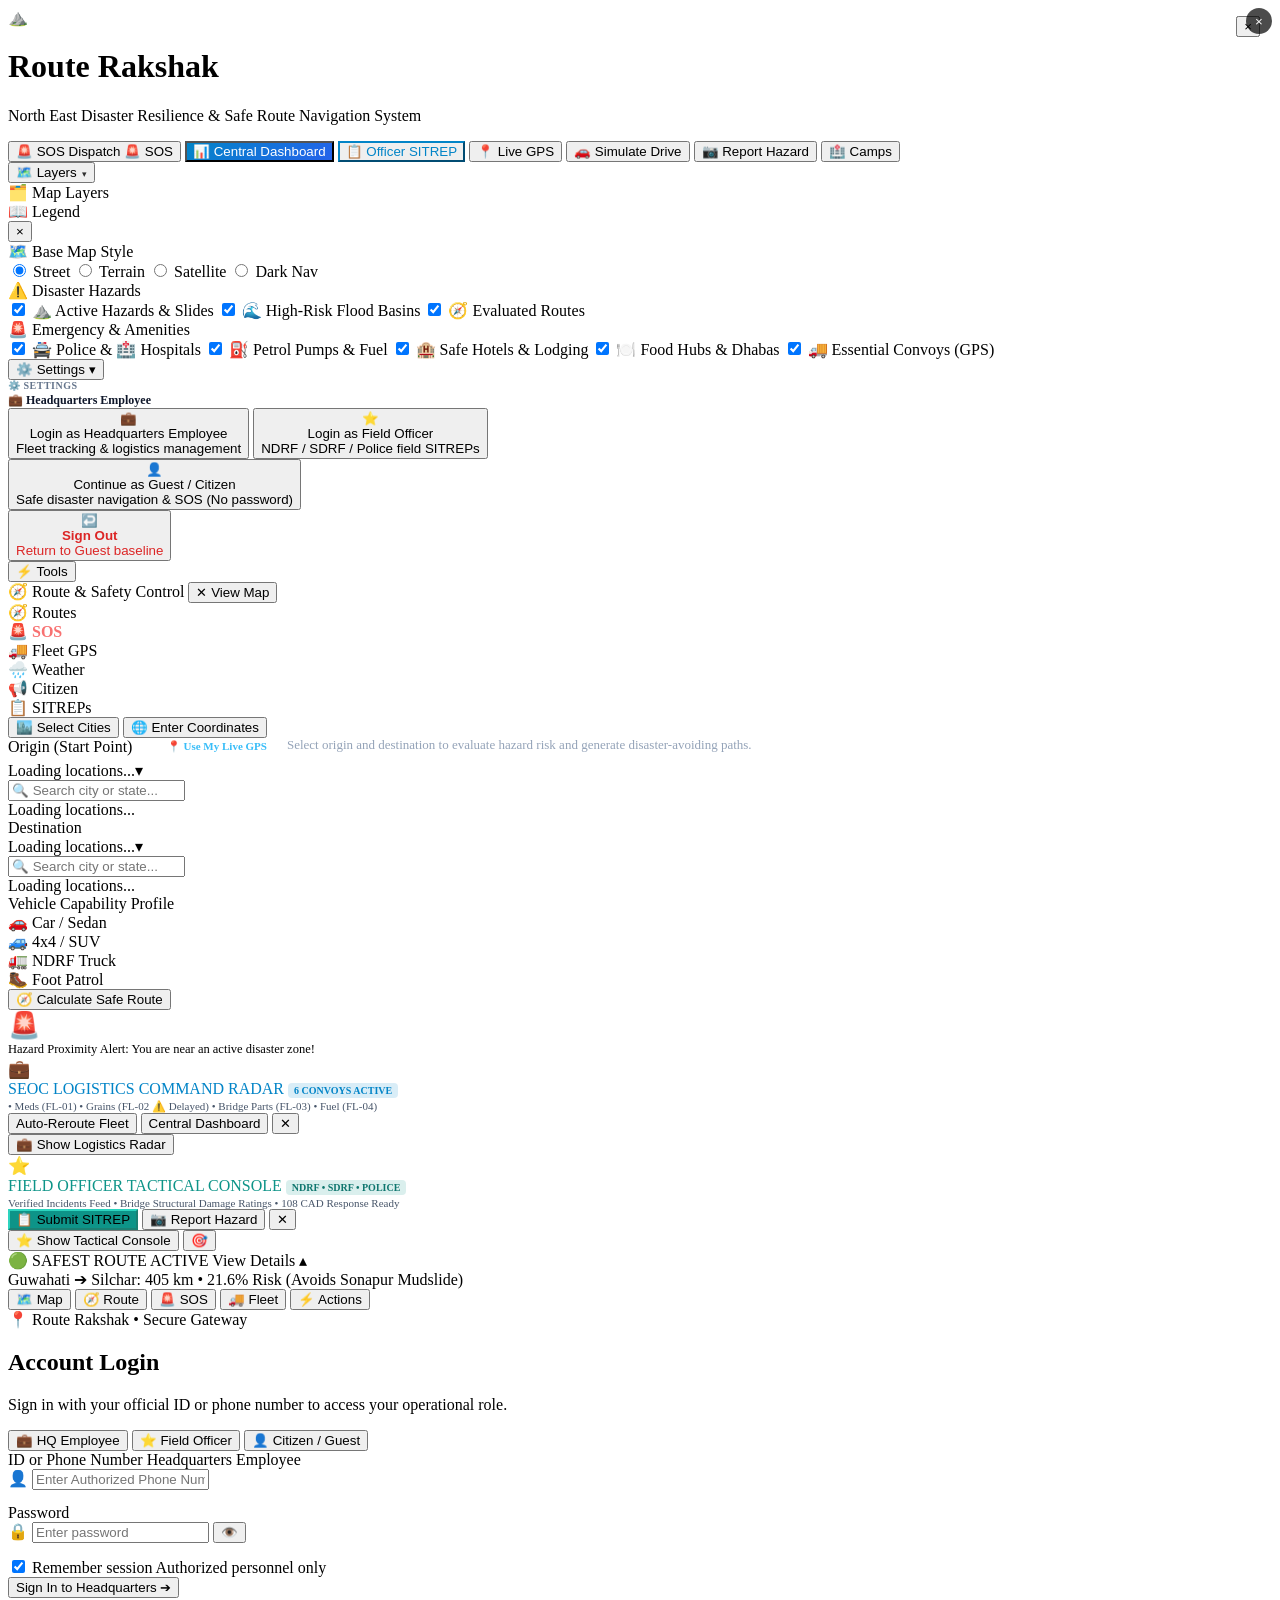
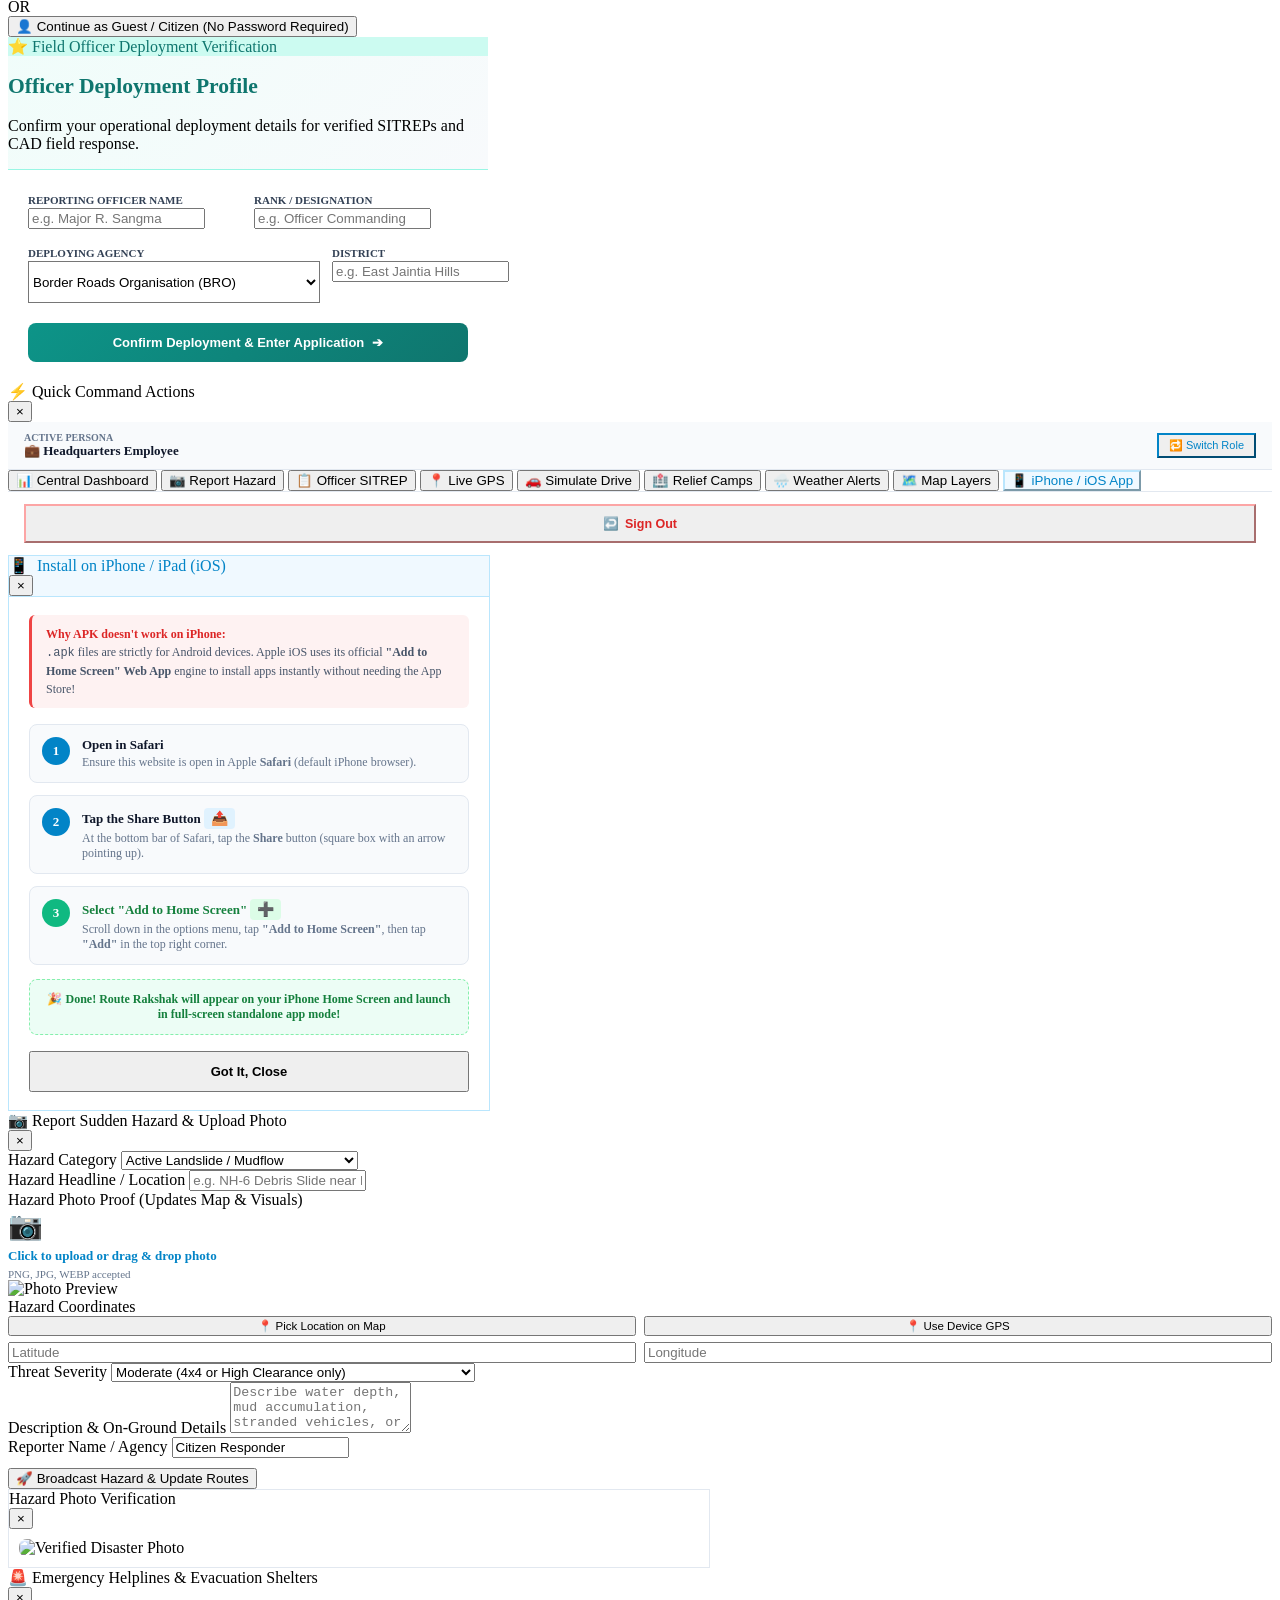
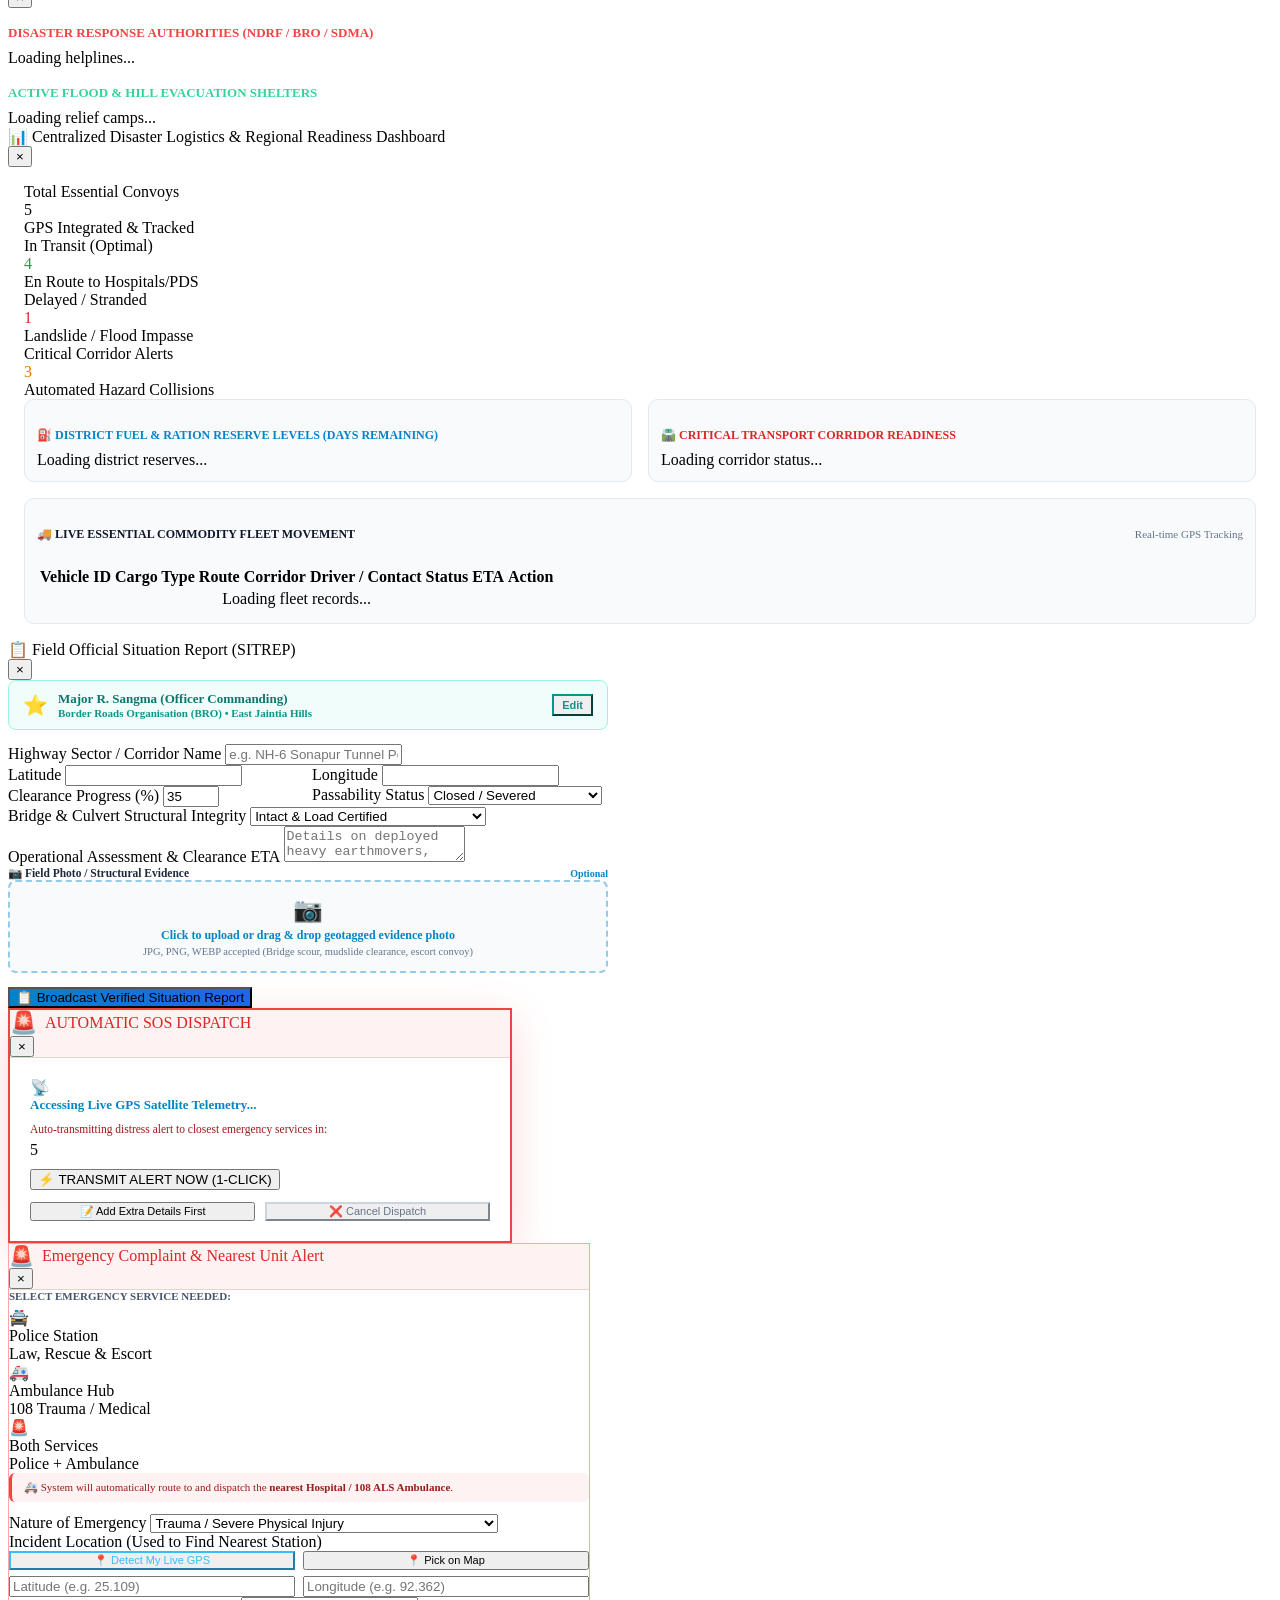
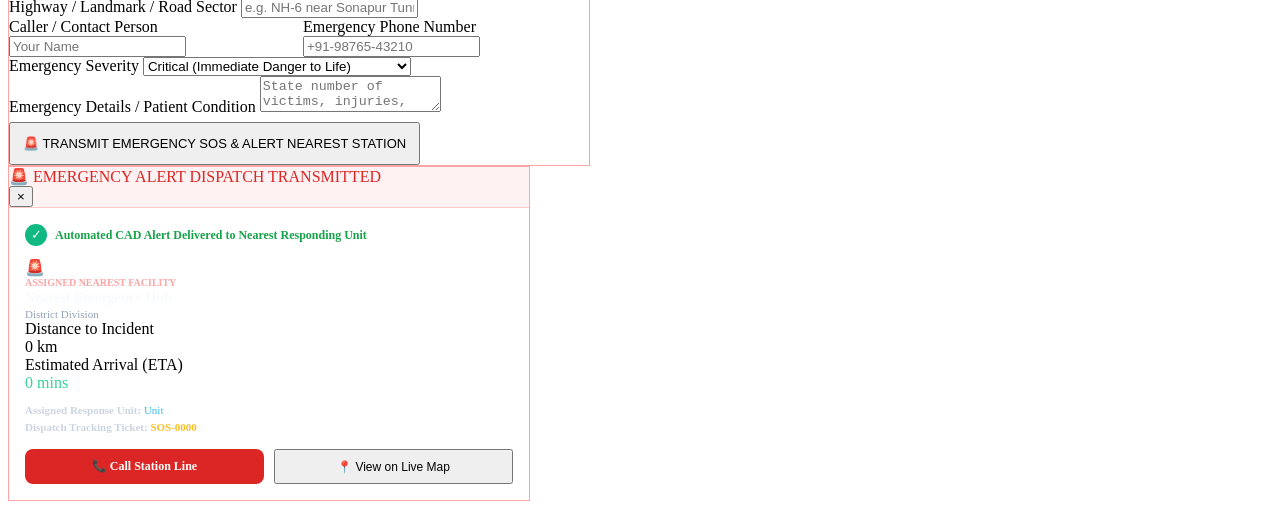
==== commit d216f0eb: "Add files via upload" ====
--- a/static/index.html
+++ b/static/index.html
@@ -3,10 +3,11 @@
 <head>
     <meta charset="UTF-8">
     <meta name="viewport" content="width=device-width, initial-scale=1.0, maximum-scale=1.0, user-scalable=no, viewport-fit=cover">
+    <meta name="color-scheme" content="light">
     <meta http-equiv="Cache-Control" content="no-cache, no-store, must-revalidate">
     <meta http-equiv="Pragma" content="no-cache">
     <meta http-equiv="Expires" content="0">
-    <title>AapdaMarg NE - North East India Disaster-Adaptive Route & Hazard Intelligence</title>
+    <title>Route Rakshak - North East India Disaster-Adaptive Route & Hazard Intelligence</title>
     
     <!-- Leaflet GIS Map Library -->
     <link rel="stylesheet" href="https://unpkg.com/leaflet@1.9.4/dist/leaflet.css" integrity="sha256-p4NxAoJBhIIN+hmNHrzRCf9tD/miZyoHS5obTRR9BMY=" crossorigin=""/>
@@ -17,12 +18,12 @@
     <meta name="theme-color" content="#ffffff">
     <meta name="apple-mobile-web-app-capable" content="yes">
     <meta name="apple-mobile-web-app-status-bar-style" content="black-translucent">
-    <meta name="apple-mobile-web-app-title" content="AapdaMarg NE">
+    <meta name="apple-mobile-web-app-title" content="Route Rakshak">
     <link rel="apple-touch-icon" href="https://cdn-icons-png.flaticon.com/512/854/854878.png">
     <link rel="apple-touch-icon" sizes="180x180" href="https://cdn-icons-png.flaticon.com/512/854/854878.png">
 
     <!-- Custom Command Center Styling -->
-    <link rel="stylesheet" href="/css/style.css?v=4.1">
+    <link rel="stylesheet" href="/css/style.css?v=4.4">
     
     <script>
         function handleApkDownload(e) {
@@ -129,7 +130,7 @@
             <div class="brand-badge">
                 <div class="brand-icon">⛰️</div>
                 <div class="brand-text">
-                    <h1>AapdaMarg NE</h1>
+                    <h1>Route Rakshak</h1>
                     <p class="brand-subtext">North East Disaster Resilience & Safe Route Navigation System</p>
                 </div>
             </div>
@@ -404,23 +405,92 @@
             <div id="tabRoute" class="tab-content" style="display: flex;">
                 
                 <div class="route-box">
-                    <div class="form-group">
-                        <div style="display: flex; justify-content: space-between; align-items: center; margin-bottom: 5px;">
-                            <label for="originSelect" style="margin-bottom: 0;">Origin (Start Point)</label>
-                            <a href="javascript:void(0)" onclick="useGpsAsOrigin()" style="color: #38bdf8; font-size: 11px; text-decoration: none; font-weight: 700;">
-                                📍 Use My Live GPS
-                            </a>
-                        </div>
-                        <select id="originSelect" class="form-control" onchange="handleLocationSelectChange()">
-                            <option value="">Loading locations...</option>
-                        </select>
-                    </div>
-
-                    <div class="form-group">
-                        <label for="destSelect">Destination</label>
-                        <select id="destSelect" class="form-control" onchange="handleLocationSelectChange()">
-                            <option value="">Loading locations...</option>
-                        </select>
+                    <!-- Route Input Mode Switcher -->
+                    <div class="route-mode-switcher">
+                        <button type="button" class="route-mode-btn active" id="btnModeCity" onclick="setRouteInputMode('city')">
+                            🏙️ Select Cities
+                        </button>
+                        <button type="button" class="route-mode-btn" id="btnModeCoords" onclick="setRouteInputMode('coords')">
+                            🌐 Enter Coordinates
+                        </button>
+                    </div>
+
+                    <!-- Panel 1: Predefined Cities Dropdowns -->
+                    <div id="panelCityInputs">
+                        <div class="form-group">
+                            <div style="display: flex; justify-content: space-between; align-items: center; margin-bottom: 5px;">
+                                <label for="originSelect" style="margin-bottom: 0;">Origin (Start Point)</label>
+                                <a href="javascript:void(0)" onclick="useGpsAsOrigin()" style="color: #38bdf8; font-size: 11px; text-decoration: none; font-weight: 700;">
+                                    📍 Use My Live GPS
+                                </a>
+                            </div>
+                            <select id="originSelect" class="form-control" onchange="handleLocationSelectChange()">
+                                <option value="">Loading locations...</option>
+                            </select>
+                        </div>
+
+                        <div class="form-group">
+                            <label for="destSelect">Destination</label>
+                            <select id="destSelect" class="form-control" onchange="handleLocationSelectChange()">
+                                <option value="">Loading locations...</option>
+                            </select>
+                        </div>
+                    </div>
+
+                    <!-- Panel 2: Precise Coordinates Input (Google Maps Style) -->
+                    <div id="panelCoordInputs" style="display: none;">
+                        <!-- Start Coordinate Field -->
+                        <div class="form-group">
+                            <div style="display: flex; justify-content: space-between; align-items: center; margin-bottom: 5px;">
+                                <label for="startCoordInput" style="margin-bottom: 0;">Start Position (Coordinates)</label>
+                                <div style="display: flex; gap: 8px;">
+                                    <a href="javascript:void(0)" onclick="useGpsForStartCoord()" style="color: #0284c7; font-size: 11px; text-decoration: none; font-weight: 700;">
+                                        📍 My GPS
+                                    </a>
+                                    <a href="javascript:void(0)" id="btnPickStartMap" onclick="toggleMapPointPicker('start')" style="color: #059669; font-size: 11px; text-decoration: none; font-weight: 700;">
+                                        🗺️ Pick on Map
+                                    </a>
+                                </div>
+                            </div>
+                            <div class="coord-input-wrapper">
+                                <input type="text" id="startCoordInput" class="form-control coord-input" placeholder="e.g. 26.1445, 91.7362" oninput="handleCoordInputChange('start')">
+                                <button type="button" id="btnClearStartCoord" class="btn-clear-coord" onclick="clearCoordInput('start')" title="Clear">✕</button>
+                            </div>
+                            <div id="startCoordLocationCard" class="coord-location-card" style="display: none;">
+                                <div class="coord-loc-header">
+                                    <span class="coord-loc-pin">🟢</span>
+                                    <span class="coord-loc-title" id="startCoordLocTitle">Locating...</span>
+                                </div>
+                                <div class="coord-loc-address" id="startCoordLocAddress"></div>
+                            </div>
+                        </div>
+
+                        <!-- End Coordinate Field -->
+                        <div class="form-group">
+                            <div style="display: flex; justify-content: space-between; align-items: center; margin-bottom: 5px;">
+                                <label for="endCoordInput" style="margin-bottom: 0;">End Position (Coordinates)</label>
+                                <a href="javascript:void(0)" id="btnPickEndMap" onclick="toggleMapPointPicker('end')" style="color: #059669; font-size: 11px; text-decoration: none; font-weight: 700;">
+                                    🗺️ Pick on Map
+                                </a>
+                            </div>
+                            <div class="coord-input-wrapper">
+                                <input type="text" id="endCoordInput" class="form-control coord-input" placeholder="e.g. 25.5788, 91.8933" oninput="handleCoordInputChange('end')">
+                                <button type="button" id="btnClearEndCoord" class="btn-clear-coord" onclick="clearCoordInput('end')" title="Clear">✕</button>
+                            </div>
+                            <div id="endCoordLocationCard" class="coord-location-card" style="display: none;">
+                                <div class="coord-loc-header">
+                                    <span class="coord-loc-pin">🏁</span>
+                                    <span class="coord-loc-title" id="endCoordLocTitle">Locating...</span>
+                                </div>
+                                <div class="coord-loc-address" id="endCoordLocAddress"></div>
+                            </div>
+                        </div>
+
+                        <!-- Map Picker Status Banner -->
+                        <div id="mapPickerNotice" class="map-picker-banner" style="display: none;">
+                            <span id="mapPickerNoticeText">📍 Click anywhere on the map to set Start position</span>
+                            <button type="button" onclick="cancelMapPointPicker()" class="btn-cancel-picker">Cancel</button>
+                        </div>
                     </div>
 
                     <div class="form-group">
@@ -460,9 +530,6 @@
                 <div style="background: #fef2f2; border: 1px solid #fecaca; padding: 12px; border-radius: 8px;">
                     <div style="display: flex; justify-content: space-between; align-items: center; margin-bottom: 8px; gap: 8px;">
                         <div style="display: flex; align-items: center; gap: 8px;">
-                            <button type="button" class="btn btn-secondary btn-tab-back" onclick="switchSidebarTab('tabRoute')" style="font-size: 11px; font-weight: 700; padding: 4px 8px; border-radius: 6px; border: 1px solid #fca5a5; background: #ffffff; color: #dc2626; display: inline-flex; align-items: center; gap: 3px; cursor: pointer;" title="Back to Route Planner">
-                                <span>←</span> Back
-                            </button>
                             <div>
                                 <h3 style="font-size: 13px; font-weight: 800; color: #dc2626; margin: 0;">🚨 Emergency SOS Dispatch</h3>
                                 <p style="font-size: 10.5px; color: #991b1b; margin: 0;">Automatic GPS detection & alert to nearest Police & Hospital.</p>
@@ -491,9 +558,6 @@
             <div id="tabWeather" class="tab-content" style="display: none;">
                 <div style="background: #f8fafc; padding: 10px 12px; border-radius: 8px; border: 1px solid #e2e8f0; margin-bottom: 8px;">
                     <div style="display: flex; align-items: center; gap: 8px; margin-bottom: 4px;">
-                        <button type="button" class="btn btn-secondary btn-tab-back" onclick="switchSidebarTab('tabRoute')" style="font-size: 11px; font-weight: 700; padding: 4px 8px; border-radius: 6px; border: 1px solid #cbd5e1; background: #ffffff; color: #1e293b; display: inline-flex; align-items: center; gap: 3px; cursor: pointer;" title="Back to Route Planner">
-                            <span>←</span> Back
-                        </button>
                         <h3 style="font-size: 12.5px; font-weight: 700; color: #0284c7; margin: 0;">North East Flood & Rain Monitoring</h3>
                     </div>
                     <p style="font-size: 11px; color: #64748b; margin: 0;">Real-time precipitation telemetry combined with IMD & ASDMA Brahmaputra basin hydro-meters.</p>
@@ -507,9 +571,6 @@
             <div id="tabFeed" class="tab-content" style="display: none;">
                 <div class="tab-header-strip" style="display: flex; justify-content: space-between; align-items: center; padding: 6px 0 10px 0; margin-bottom: 8px; border-bottom: 1px solid #e2e8f0; gap: 8px;">
                     <div style="display: flex; align-items: center; gap: 8px;">
-                        <button type="button" class="btn btn-secondary btn-tab-back" onclick="switchSidebarTab('tabRoute')" style="font-size: 11.5px; font-weight: 700; padding: 4px 10px; border-radius: 6px; border: 1px solid #cbd5e1; background: #ffffff; color: #1e293b; display: inline-flex; align-items: center; gap: 4px; cursor: pointer; transition: all 0.2s ease;" title="Back to Route Planner">
-                            <span>←</span> Back
-                        </button>
                         <span style="font-size: 13px; font-weight: 800; color: #0f172a;">Live Crowdsourced Incidents</span>
                     </div>
                     <button onclick="openReportModal()" style="background: #0284c7; color: white; border: none; border-radius: 6px; padding: 5px 12px; font-size: 11.5px; font-weight: bold; cursor: pointer; display: inline-flex; align-items: center; gap: 4px;">
@@ -526,9 +587,6 @@
                 <div style="background: #f8fafc; padding: 10px 12px; border-radius: 8px; border: 1px solid #e2e8f0;">
                     <div style="display: flex; justify-content: space-between; align-items: center; gap: 8px;">
                         <div style="display: flex; align-items: center; gap: 8px;">
-                            <button type="button" class="btn btn-secondary btn-tab-back" onclick="switchSidebarTab('tabRoute')" style="font-size: 11px; font-weight: 700; padding: 4px 8px; border-radius: 6px; border: 1px solid #cbd5e1; background: #ffffff; color: #1e293b; display: inline-flex; align-items: center; gap: 3px; cursor: pointer;" title="Back to Route Planner">
-                                <span>←</span> Back
-                            </button>
                             <h3 style="font-size: 12.5px; font-weight: 700; color: #0284c7; margin: 0;">Essential Fleet Tracking</h3>
                         </div>
                         <button onclick="openCommandDashboard()" style="background: #0284c7; color: white; border: none; border-radius: 4px; padding: 3px 8px; font-size: 10.5px; font-weight: bold; cursor: pointer; white-space: nowrap;">
@@ -553,9 +611,6 @@
             <div id="tabSitrep" class="tab-content" style="display: none;">
                 <div style="display: flex; justify-content: space-between; align-items: center; background: #f8fafc; padding: 10px 12px; border-radius: 8px; border: 1px solid #e2e8f0; gap: 8px;">
                     <div style="display: flex; align-items: center; gap: 8px;">
-                        <button type="button" class="btn btn-secondary btn-tab-back" onclick="switchSidebarTab('tabRoute')" style="font-size: 11px; font-weight: 700; padding: 4px 8px; border-radius: 6px; border: 1px solid #cbd5e1; background: #ffffff; color: #1e293b; display: inline-flex; align-items: center; gap: 3px; cursor: pointer;" title="Back to Route Planner">
-                            <span>←</span> Back
-                        </button>
                         <div>
                             <h3 style="font-size: 12.5px; font-weight: 700; color: #0284c7; margin: 0;">Authority SITREPs</h3>
                             <p style="font-size: 10.5px; color: #64748b; margin: 0;">Verified situation reports by NDRF, BRO, SDRF & PWD.</p>
@@ -722,7 +777,7 @@
         <div class="login-modal-card" onclick="event.stopPropagation()">
             <div class="login-modal-header">
                 <button type="button" class="modal-close" style="position: absolute; top: 16px; right: 20px;" onclick="closeLoginModal()">&times;</button>
-                <div class="brand-pill">📍 AapdaMarg NE • Secure Gateway</div>
+                <div class="brand-pill">📍 Route Rakshak • Secure Gateway</div>
                 <h2 class="login-modal-title">Account Login</h2>
                 <p class="login-modal-sub">
                     Sign in with your official ID or phone number to access your operational role.
@@ -973,7 +1028,7 @@
                 </div>
 
                 <div style="margin-top: 14px; text-align: center; background: #ecfdf5; border: 1px dashed #86efac; padding: 12px; border-radius: 8px;">
-                    <div style="font-size: 12px; color: #15803d; font-weight: 700;">🎉 Done! AapdaMarg NE will appear on your iPhone Home Screen and launch in full-screen standalone app mode!</div>
+                    <div style="font-size: 12px; color: #15803d; font-weight: 700;">🎉 Done! Route Rakshak will appear on your iPhone Home Screen and launch in full-screen standalone app mode!</div>
                 </div>
 
                 <div style="margin-top: 16px; display: flex; gap: 8px;">
@@ -1350,6 +1405,12 @@
                             ❌ Cancel Dispatch
                         </button>
                     </div>
+
+                    <div id="instantHqRemoveContainer" style="display: none; margin-top: 12px; padding-top: 10px; border-top: 1px dashed #fca5a5;">
+                        <button type="button" onclick="cancelInstantSos(); removeEmergencyBeacon();" style="width: 100%; background: #fef2f2; color: #b91c1c; border: 1.5px solid #ef4444; border-radius: 8px; padding: 8px 12px; font-size: 11px; font-weight: 800; cursor: pointer; display: flex; align-items: center; justify-content: center; gap: 6px;">
+                            🗑️ Clear / Remove Emergency Symbol (HQ)
+                        </button>
+                    </div>
                 </div>
             </div>
         </div>
@@ -1518,26 +1579,28 @@
                         📍 View on Live Map
                     </button>
                 </div>
+
+                <div id="receiptHqClearBox" style="display: none; margin-top: 10px; border-top: 1px dashed rgba(255,255,255,0.25); padding-top: 8px;">
+                    <button type="button" onclick="closeSosReceiptModal(); removeEmergencyBeacon();" style="width: 100%; background: #fef2f2; color: #dc2626; border: 1.5px solid #ef4444; border-radius: 6px; padding: 7px 10px; font-size: 11px; font-weight: 800; cursor: pointer; display: flex; align-items: center; justify-content: center; gap: 6px;">
+                        🗑️ Remove Emergency Symbol (HQ)
+                    </button>
+                </div>
             </div>
         </div>
     </div>
 
     <!-- Application JavaScript Bundles -->
-    <script src="/static/js/map.js?v=6.0.0"></script>
-    <script src="/static/js/routing.js?v=6.0.0"></script>
-    <script src="/static/js/weather.js?v=6.0.0"></script>
-    <script src="/static/js/reporting.js?v=6.0.0"></script>
-    <script src="/static/js/gps.js?v=6.0.0"></script>
-    <script src="/static/js/fleet.js?v=7.0.0"></script>
-    <script src="/static/js/sitrep.js?v=7.0.0"></script>
-    <script src="/static/js/sos.js?v=7.0.0"></script>
-    <script src="/static/js/role.js?v=7.0.0"></script>
-    <script src="/static/js/app.js?v=7.0.0"></script>
-
-
-
-
-
+    <script src="/static/js/map.js?v=8.1.0"></script>
+    <script src="/static/js/routing.js?v=8.1.0"></script>
+    <script src="/static/js/weather.js?v=8.1.0"></script>
+    <script src="/static/js/reporting.js?v=8.1.0"></script>
+    <script src="/static/js/gps.js?v=8.1.0"></script>
+    <script src="/static/js/fleet.js?v=8.1.0"></script>
+    <script src="/static/js/sitrep.js?v=8.1.0"></script>
+    <script src="/static/js/sos.js?v=8.6.0"></script>
+    <script src="/static/js/role.js?v=8.1.0"></script>
+    <script src="/static/js/app.js?v=8.1.0"></script>
+    <script src="/static/js/custom_select.js?v=1.0.0"></script>
 
 </body>
 </html>
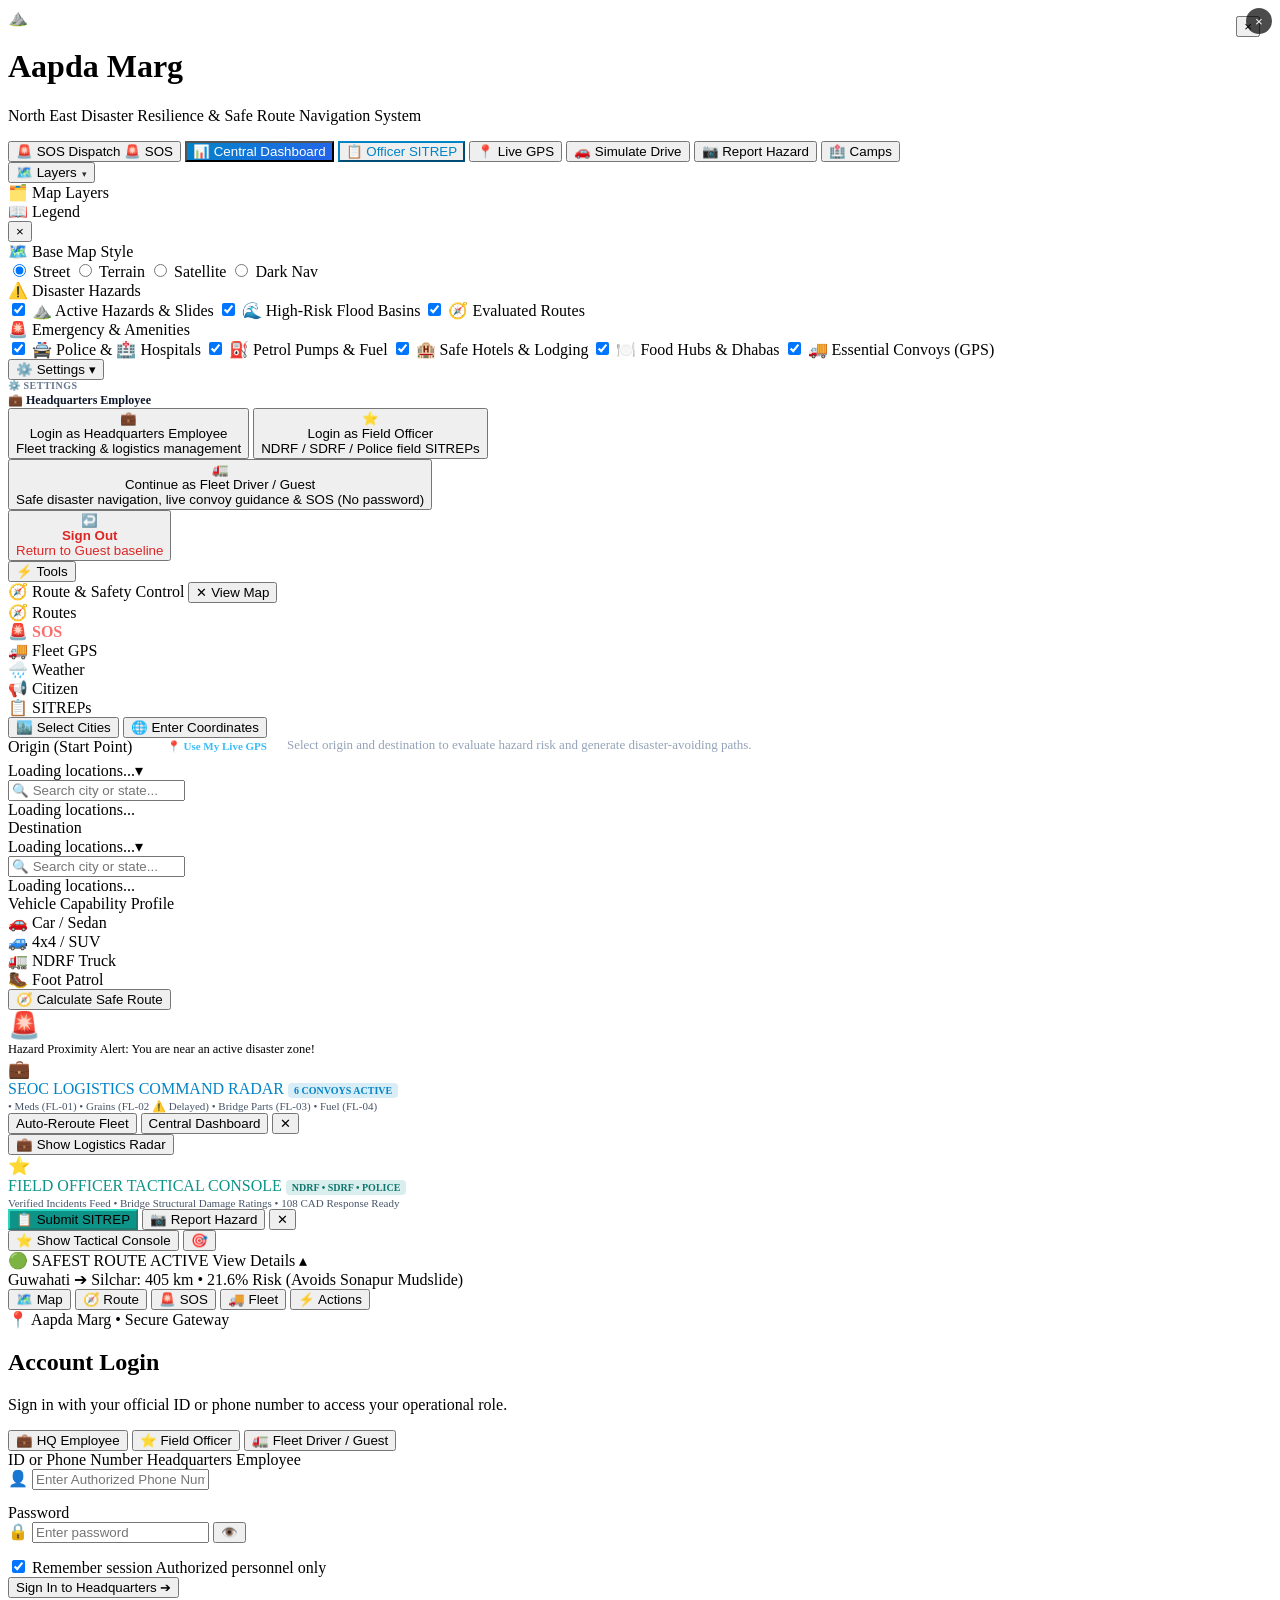
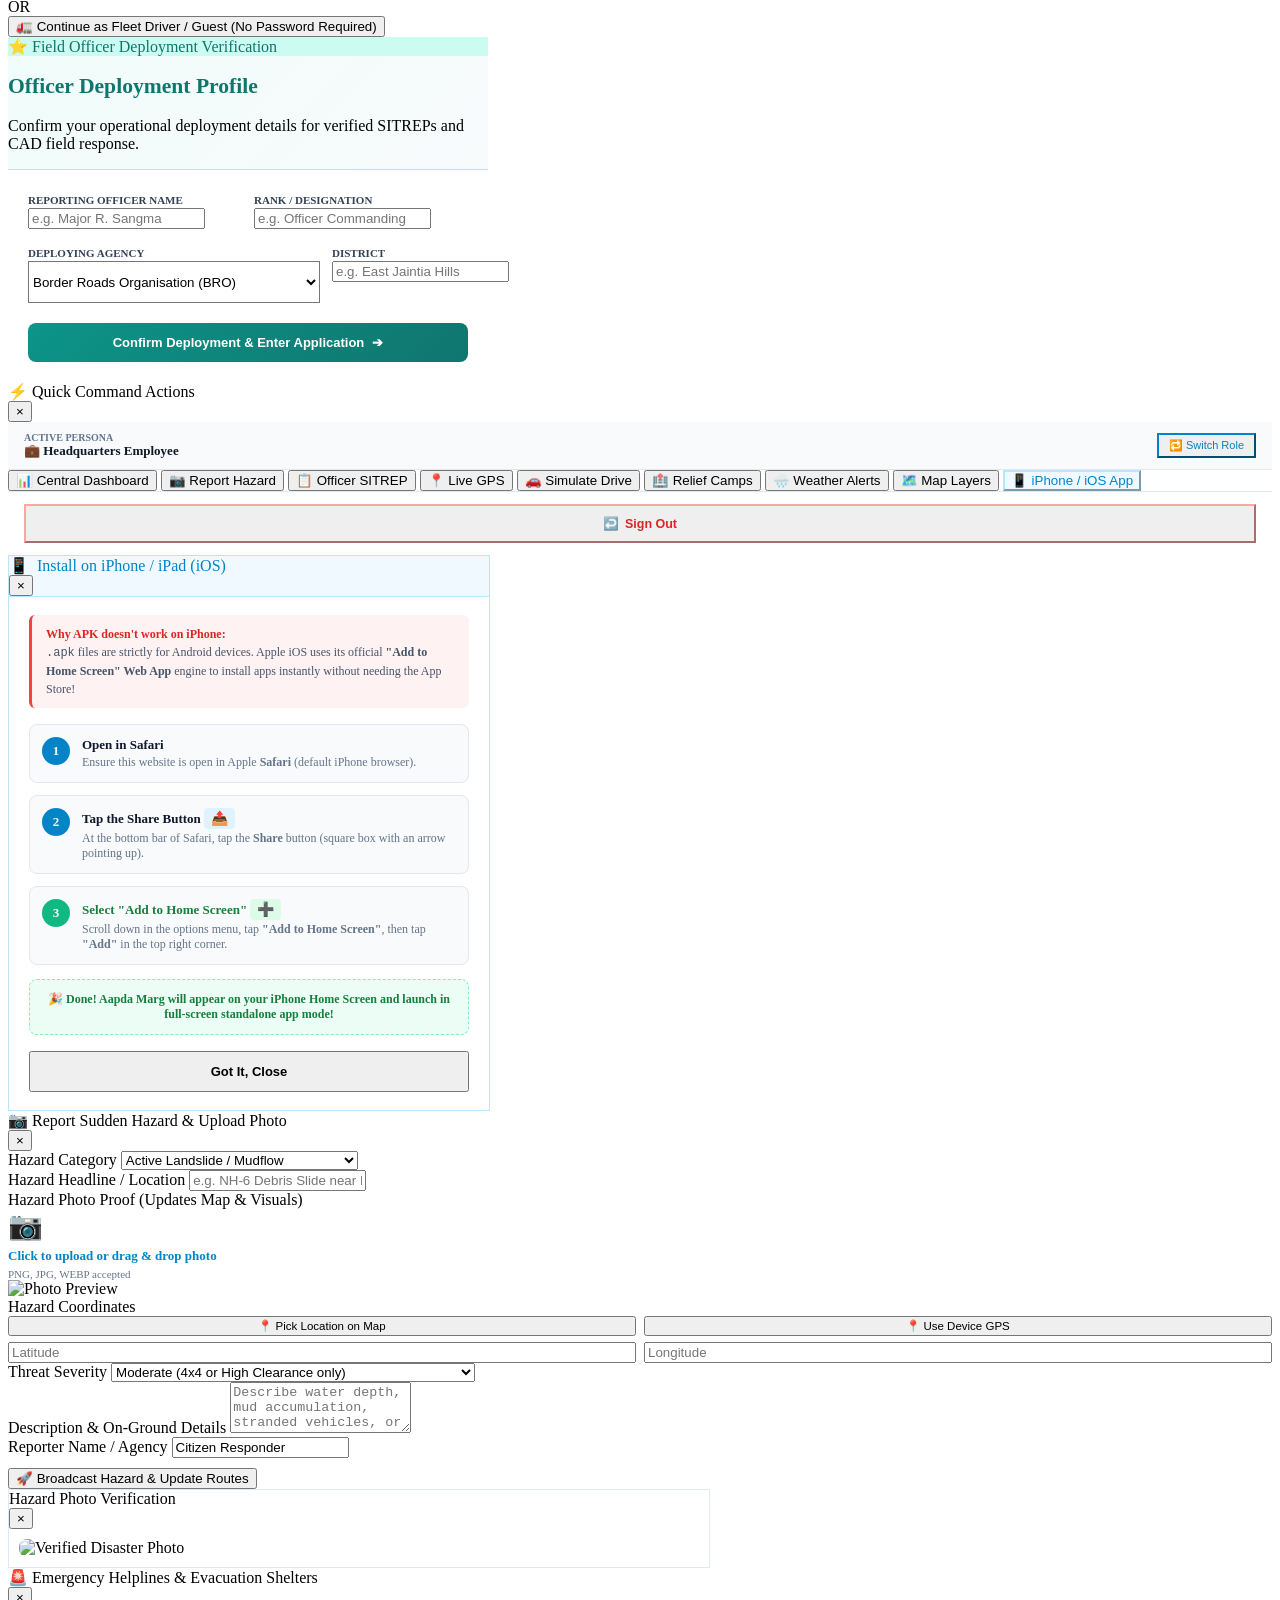
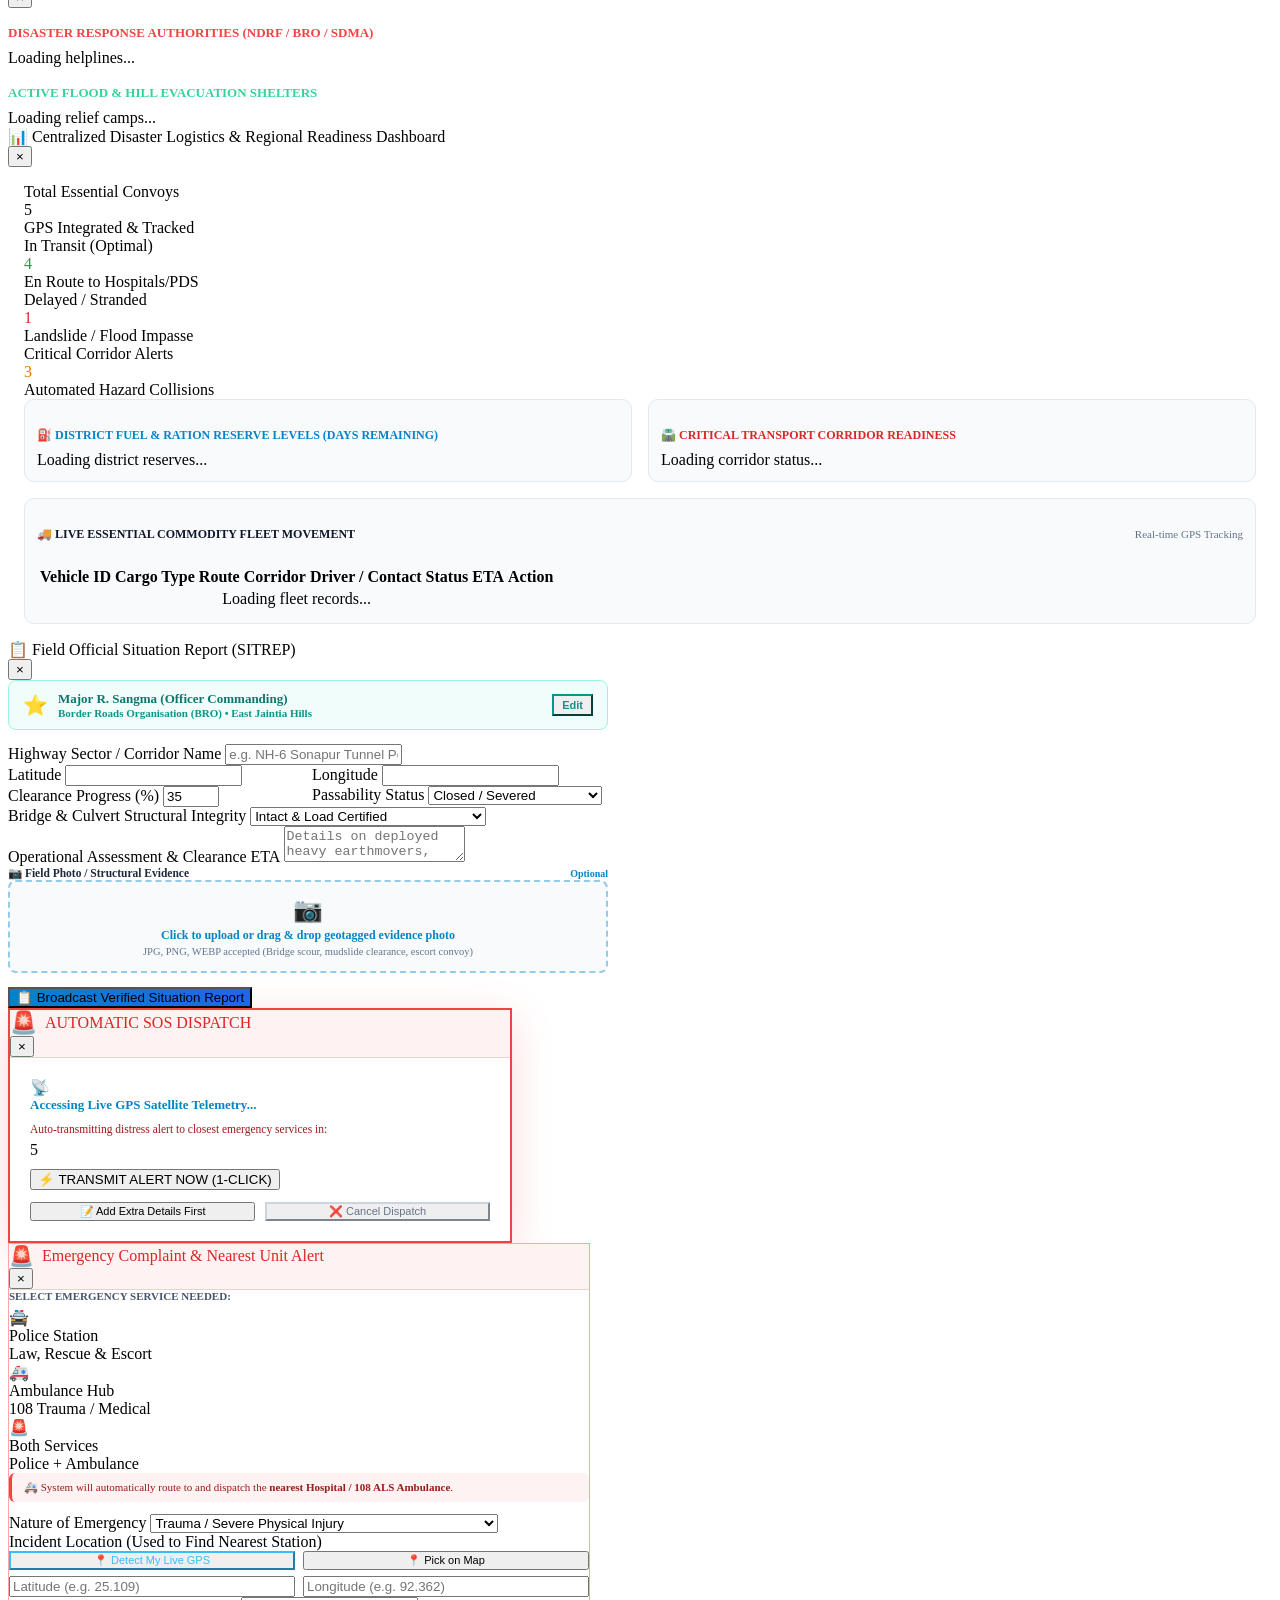
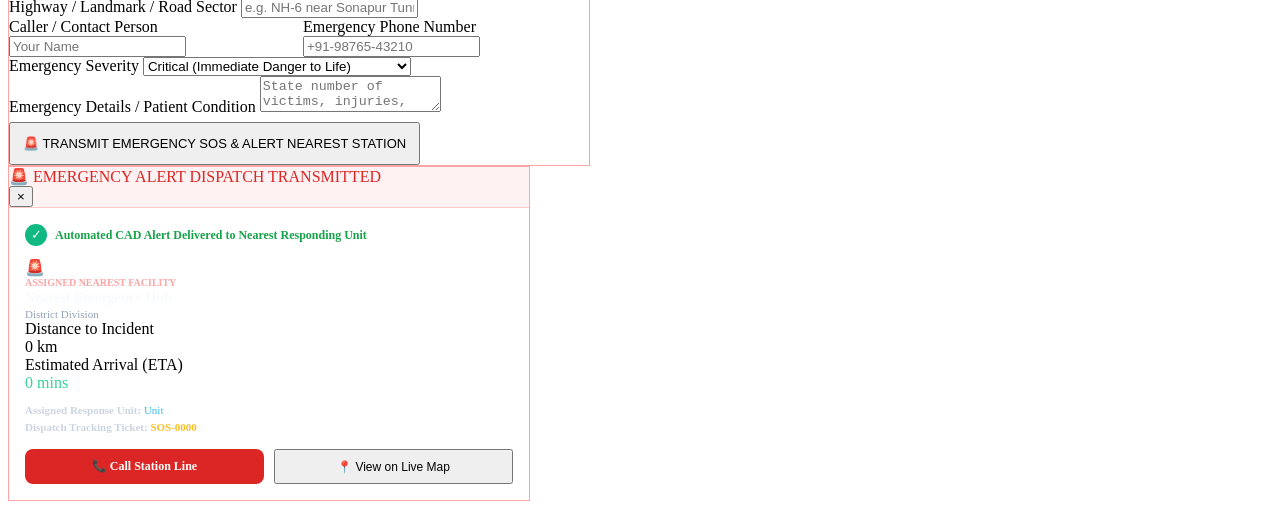
==== commit 46a11ce0: "Add files via upload" ====
--- a/static/index.html
+++ b/static/index.html
@@ -7,7 +7,7 @@
     <meta http-equiv="Cache-Control" content="no-cache, no-store, must-revalidate">
     <meta http-equiv="Pragma" content="no-cache">
     <meta http-equiv="Expires" content="0">
-    <title>Route Rakshak - North East India Disaster-Adaptive Route & Hazard Intelligence</title>
+    <title>Aapda Marg - North East India Disaster-Adaptive Route & Hazard Intelligence</title>
     
     <!-- Leaflet GIS Map Library -->
     <link rel="stylesheet" href="https://unpkg.com/leaflet@1.9.4/dist/leaflet.css" integrity="sha256-p4NxAoJBhIIN+hmNHrzRCf9tD/miZyoHS5obTRR9BMY=" crossorigin=""/>
@@ -18,7 +18,7 @@
     <meta name="theme-color" content="#ffffff">
     <meta name="apple-mobile-web-app-capable" content="yes">
     <meta name="apple-mobile-web-app-status-bar-style" content="black-translucent">
-    <meta name="apple-mobile-web-app-title" content="Route Rakshak">
+    <meta name="apple-mobile-web-app-title" content="Aapda Marg">
     <link rel="apple-touch-icon" href="https://cdn-icons-png.flaticon.com/512/854/854878.png">
     <link rel="apple-touch-icon" sizes="180x180" href="https://cdn-icons-png.flaticon.com/512/854/854878.png">
 
@@ -130,7 +130,7 @@
             <div class="brand-badge">
                 <div class="brand-icon">⛰️</div>
                 <div class="brand-text">
-                    <h1>Route Rakshak</h1>
+                    <h1>Aapda Marg</h1>
                     <p class="brand-subtext">North East Disaster Resilience & Safe Route Navigation System</p>
                 </div>
             </div>
@@ -338,10 +338,10 @@
                         </button>
                         <div class="role-dropdown-divider"></div>
                         <button class="role-dropdown-item" id="menuGuestBtn" onclick="selectRole('general_public')">
-                            <span class="role-item-icon">👤</span>
+                            <span class="role-item-icon">🚛</span>
                             <div class="role-item-info">
-                                <div class="role-item-title">Continue as Guest / Citizen</div>
-                                <div class="role-item-sub">Safe disaster navigation & SOS (No password)</div>
+                                <div class="role-item-title">Continue as Fleet Driver / Guest</div>
+                                <div class="role-item-sub">Safe disaster navigation, live convoy guidance & SOS (No password)</div>
                             </div>
                         </button>
                         <div class="role-dropdown-divider" id="menuSignoutDivider"></div>
@@ -777,7 +777,7 @@
         <div class="login-modal-card" onclick="event.stopPropagation()">
             <div class="login-modal-header">
                 <button type="button" class="modal-close" style="position: absolute; top: 16px; right: 20px;" onclick="closeLoginModal()">&times;</button>
-                <div class="brand-pill">📍 Route Rakshak • Secure Gateway</div>
+                <div class="brand-pill">📍 Aapda Marg • Secure Gateway</div>
                 <h2 class="login-modal-title">Account Login</h2>
                 <p class="login-modal-sub">
                     Sign in with your official ID or phone number to access your operational role.
@@ -796,8 +796,8 @@
                         <span>Field Officer</span>
                     </button>
                     <button type="button" class="auth-role-tab" id="authTabPublic" onclick="setLoginRole('general_public')">
-                        <span class="auth-tab-icon">👤</span>
-                        <span>Citizen / Guest</span>
+                        <span class="auth-tab-icon">🚛</span>
+                        <span>Fleet Driver / Guest</span>
                     </button>
                 </div>
 
@@ -852,7 +852,7 @@
                 </div>
 
                 <button type="button" class="btn-guest-access" onclick="selectRole('general_public')">
-                    👤 Continue as Guest / Citizen (No Password Required)
+                    🚛 Continue as Fleet Driver / Guest (No Password Required)
                 </button>
             </div>
         </div>
@@ -1028,7 +1028,7 @@
                 </div>
 
                 <div style="margin-top: 14px; text-align: center; background: #ecfdf5; border: 1px dashed #86efac; padding: 12px; border-radius: 8px;">
-                    <div style="font-size: 12px; color: #15803d; font-weight: 700;">🎉 Done! Route Rakshak will appear on your iPhone Home Screen and launch in full-screen standalone app mode!</div>
+                    <div style="font-size: 12px; color: #15803d; font-weight: 700;">🎉 Done! Aapda Marg will appear on your iPhone Home Screen and launch in full-screen standalone app mode!</div>
                 </div>
 
                 <div style="margin-top: 16px; display: flex; gap: 8px;">
@@ -1594,10 +1594,10 @@
     <script src="/static/js/routing.js?v=8.1.0"></script>
     <script src="/static/js/weather.js?v=8.1.0"></script>
     <script src="/static/js/reporting.js?v=8.1.0"></script>
-    <script src="/static/js/gps.js?v=8.1.0"></script>
+    <script src="/static/js/gps.js?v=8.7.0"></script>
     <script src="/static/js/fleet.js?v=8.1.0"></script>
     <script src="/static/js/sitrep.js?v=8.1.0"></script>
-    <script src="/static/js/sos.js?v=8.6.0"></script>
+    <script src="/static/js/sos.js?v=8.7.0"></script>
     <script src="/static/js/role.js?v=8.1.0"></script>
     <script src="/static/js/app.js?v=8.1.0"></script>
     <script src="/static/js/custom_select.js?v=1.0.0"></script>
